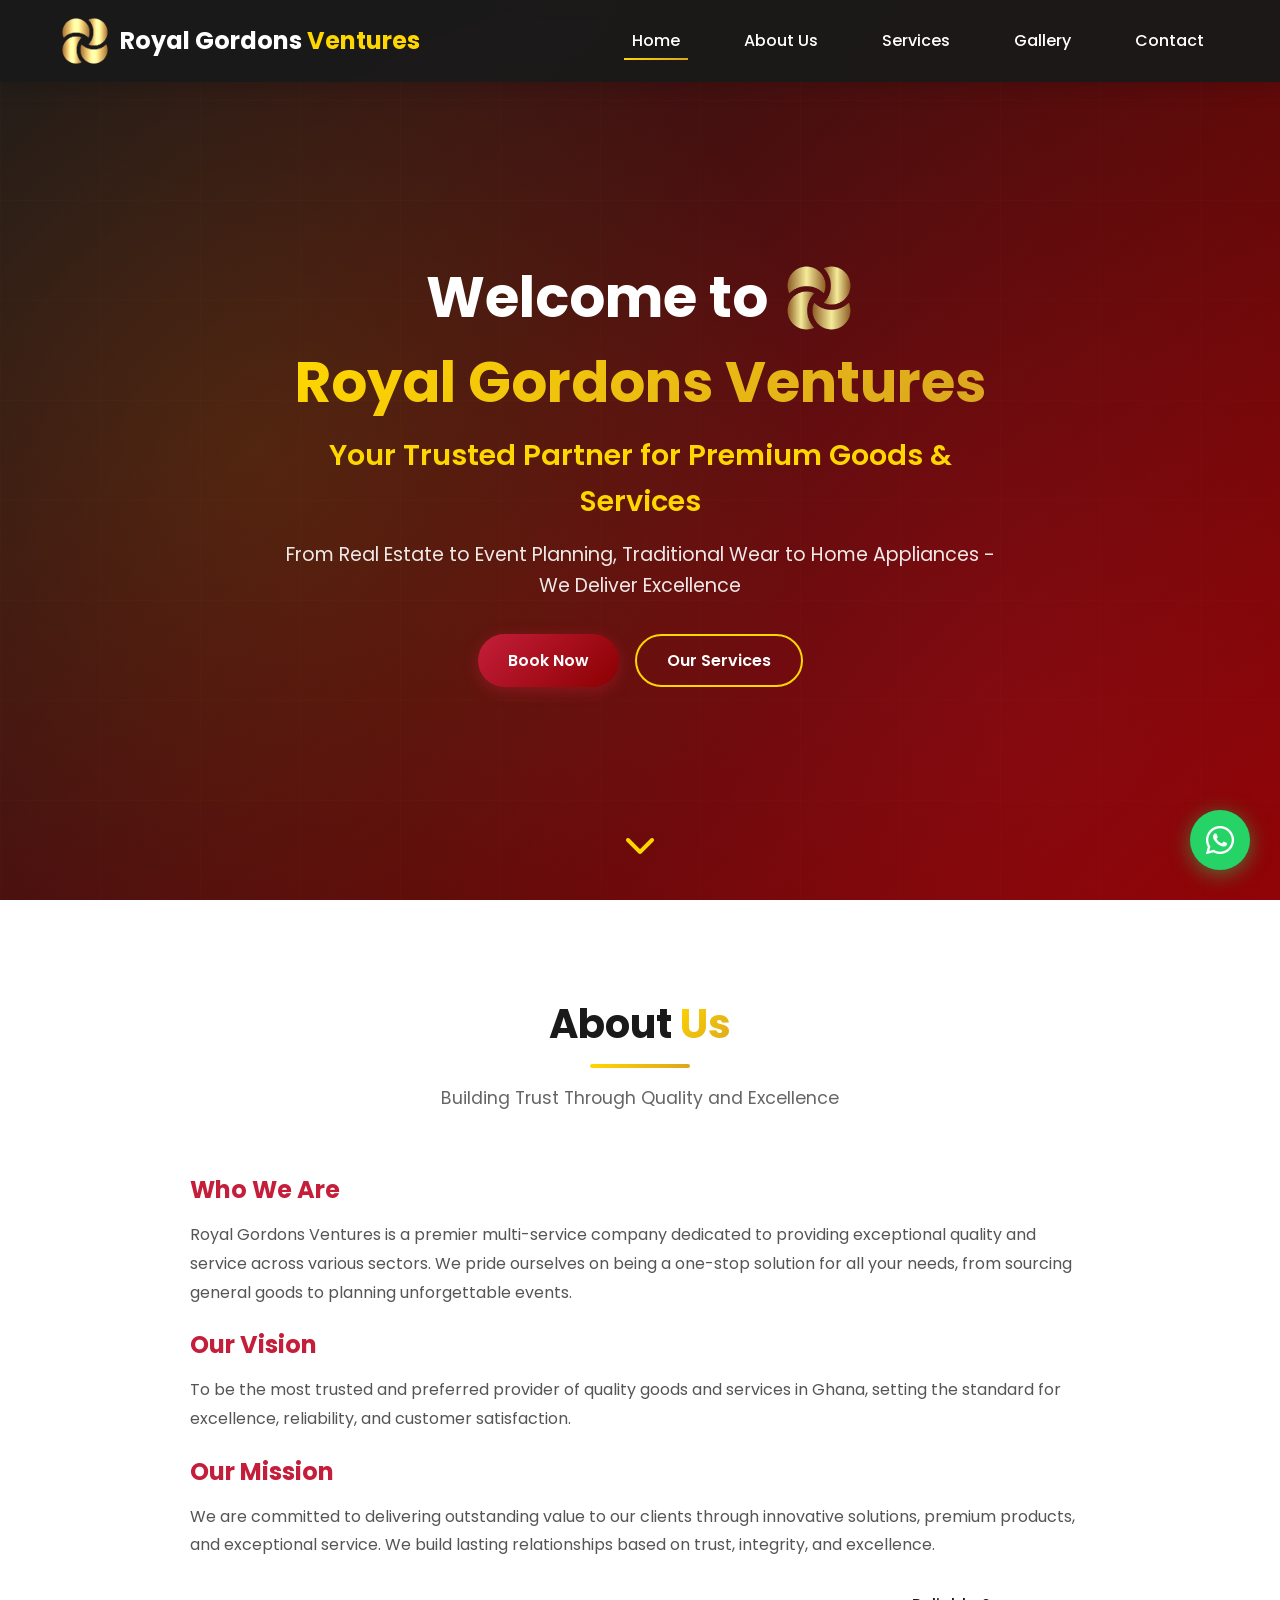
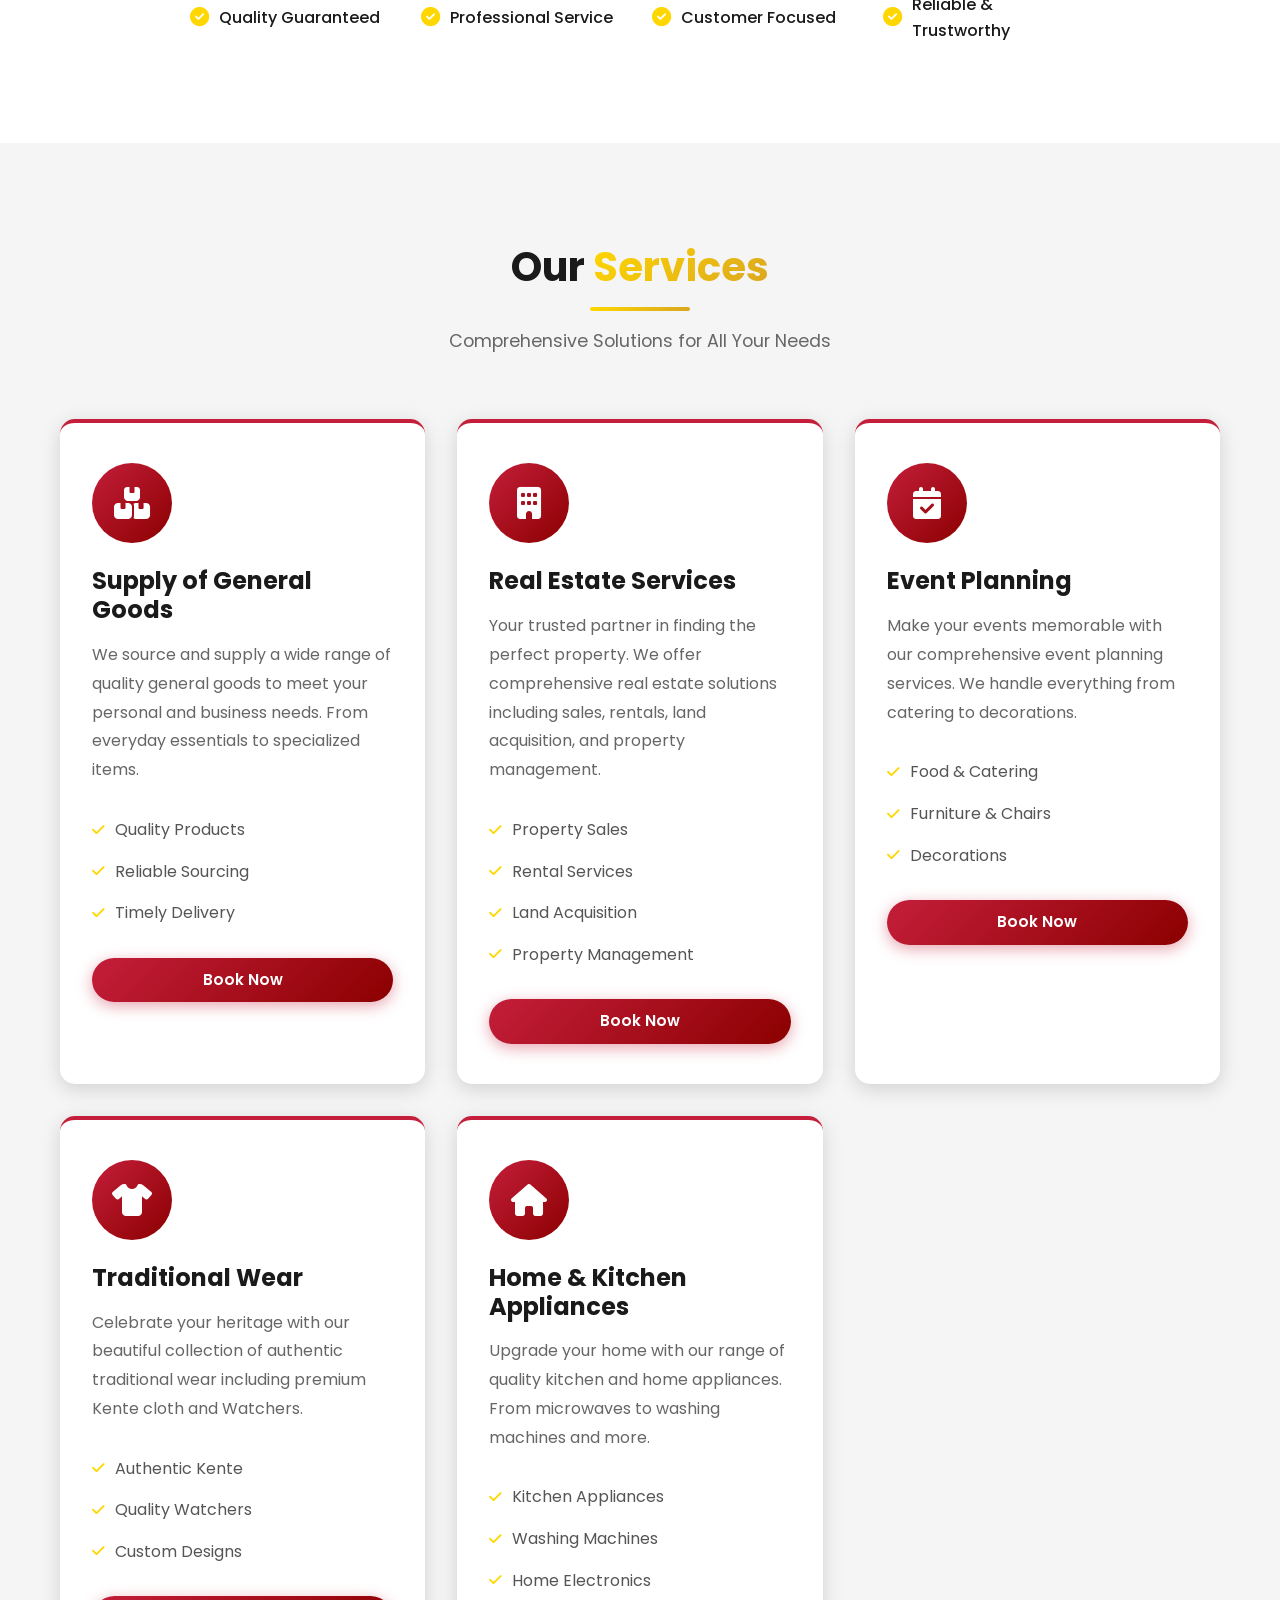
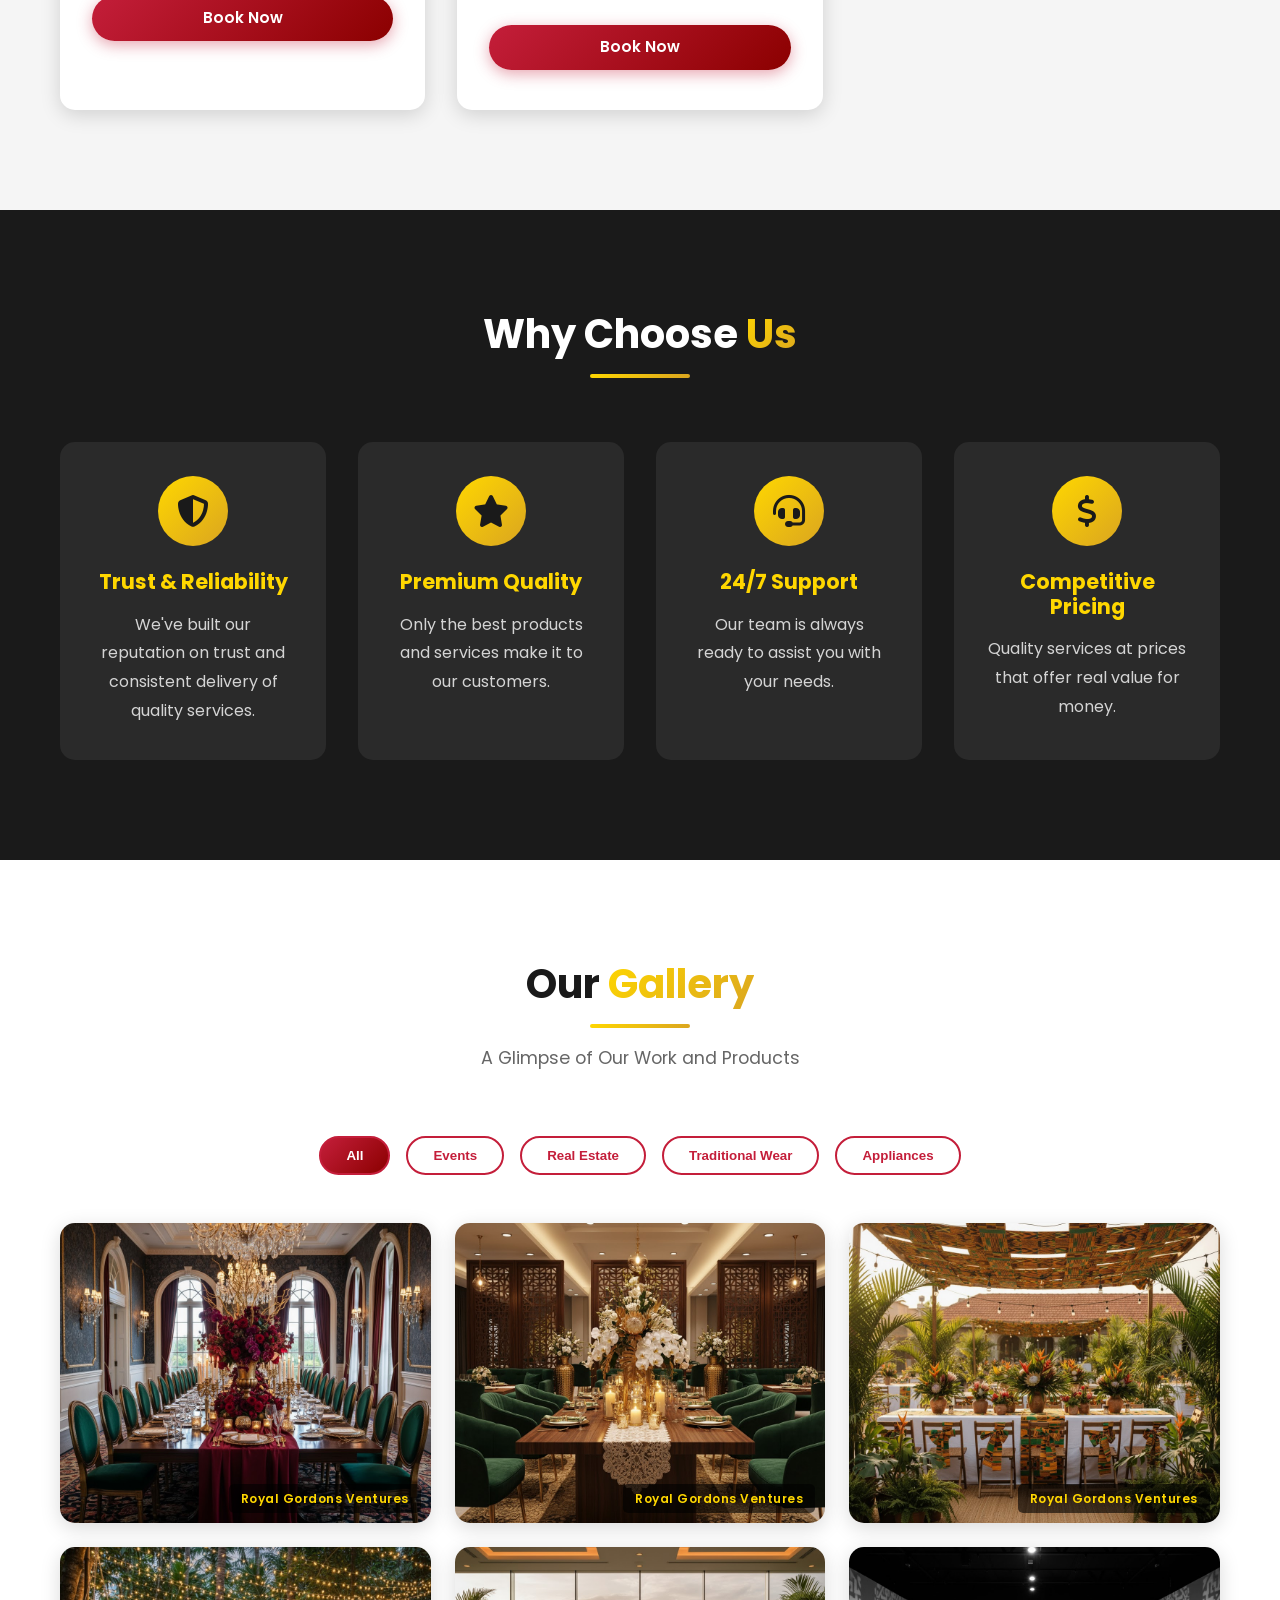
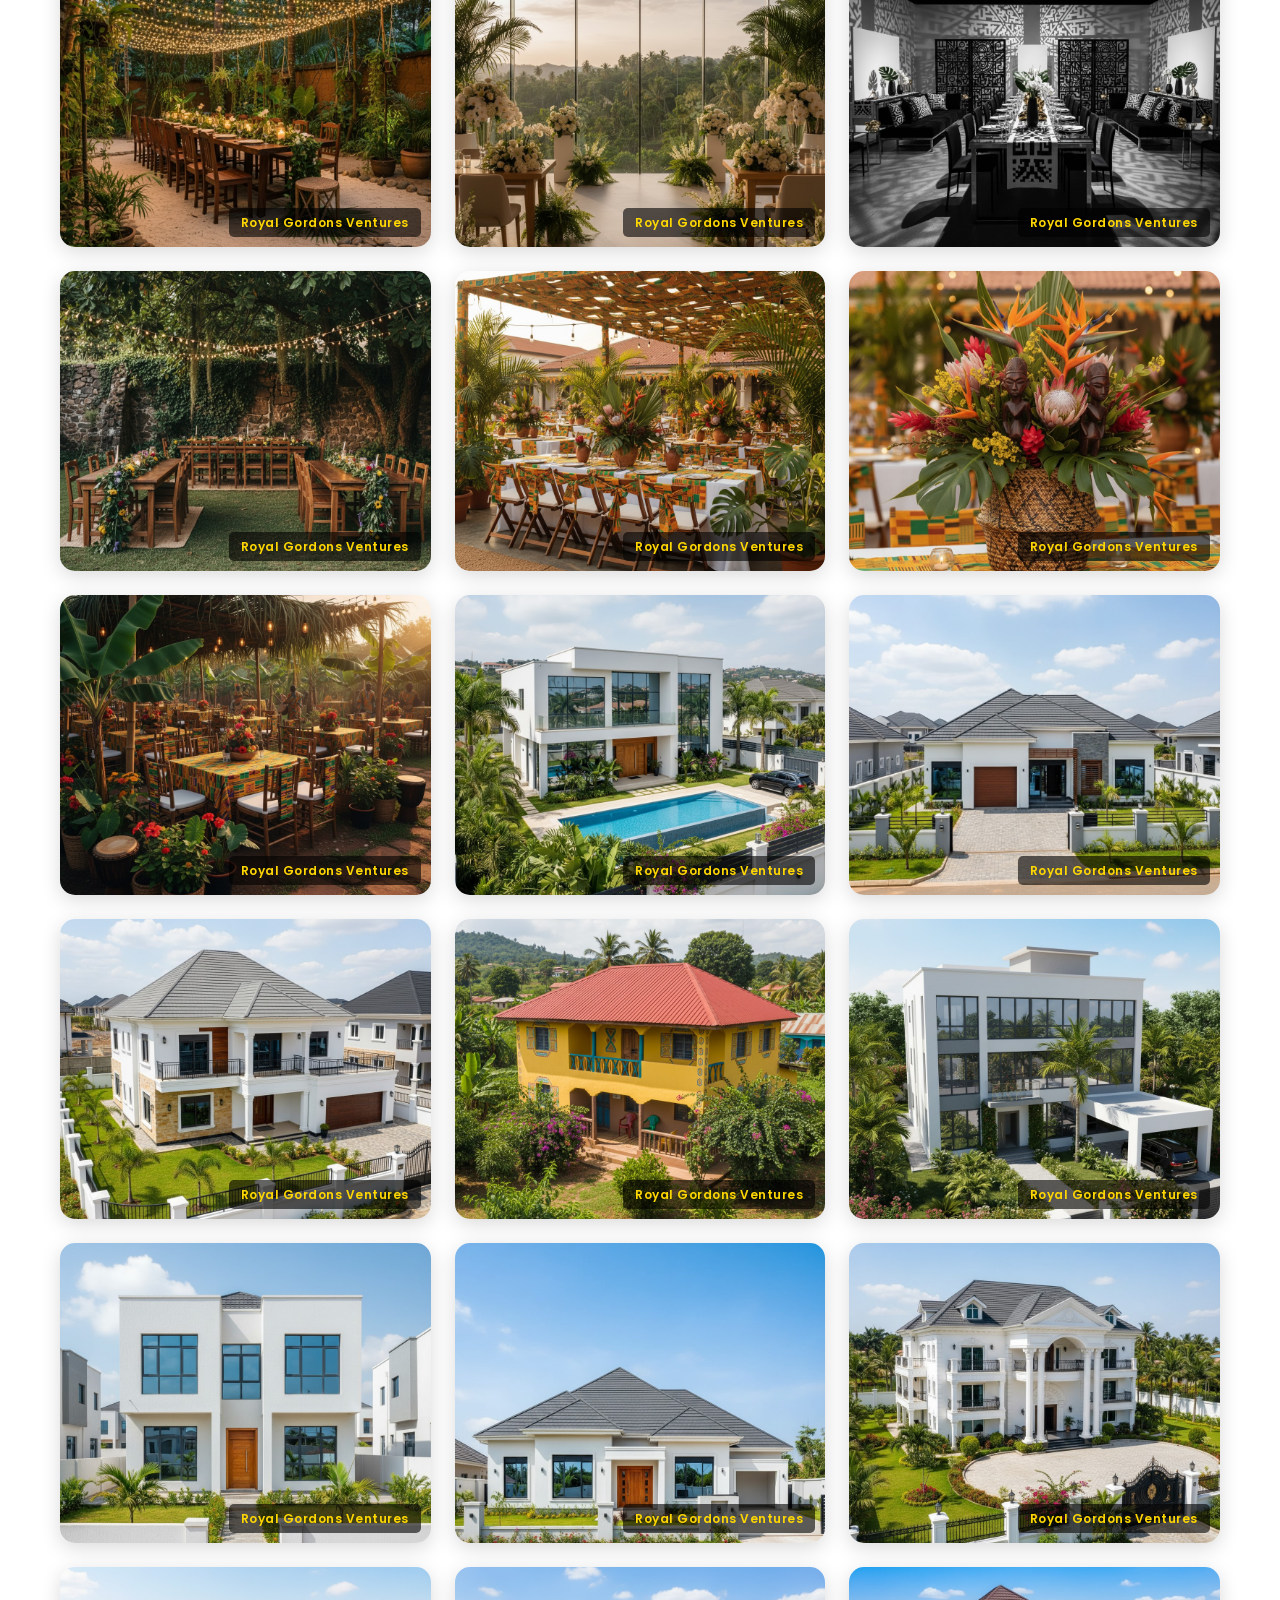
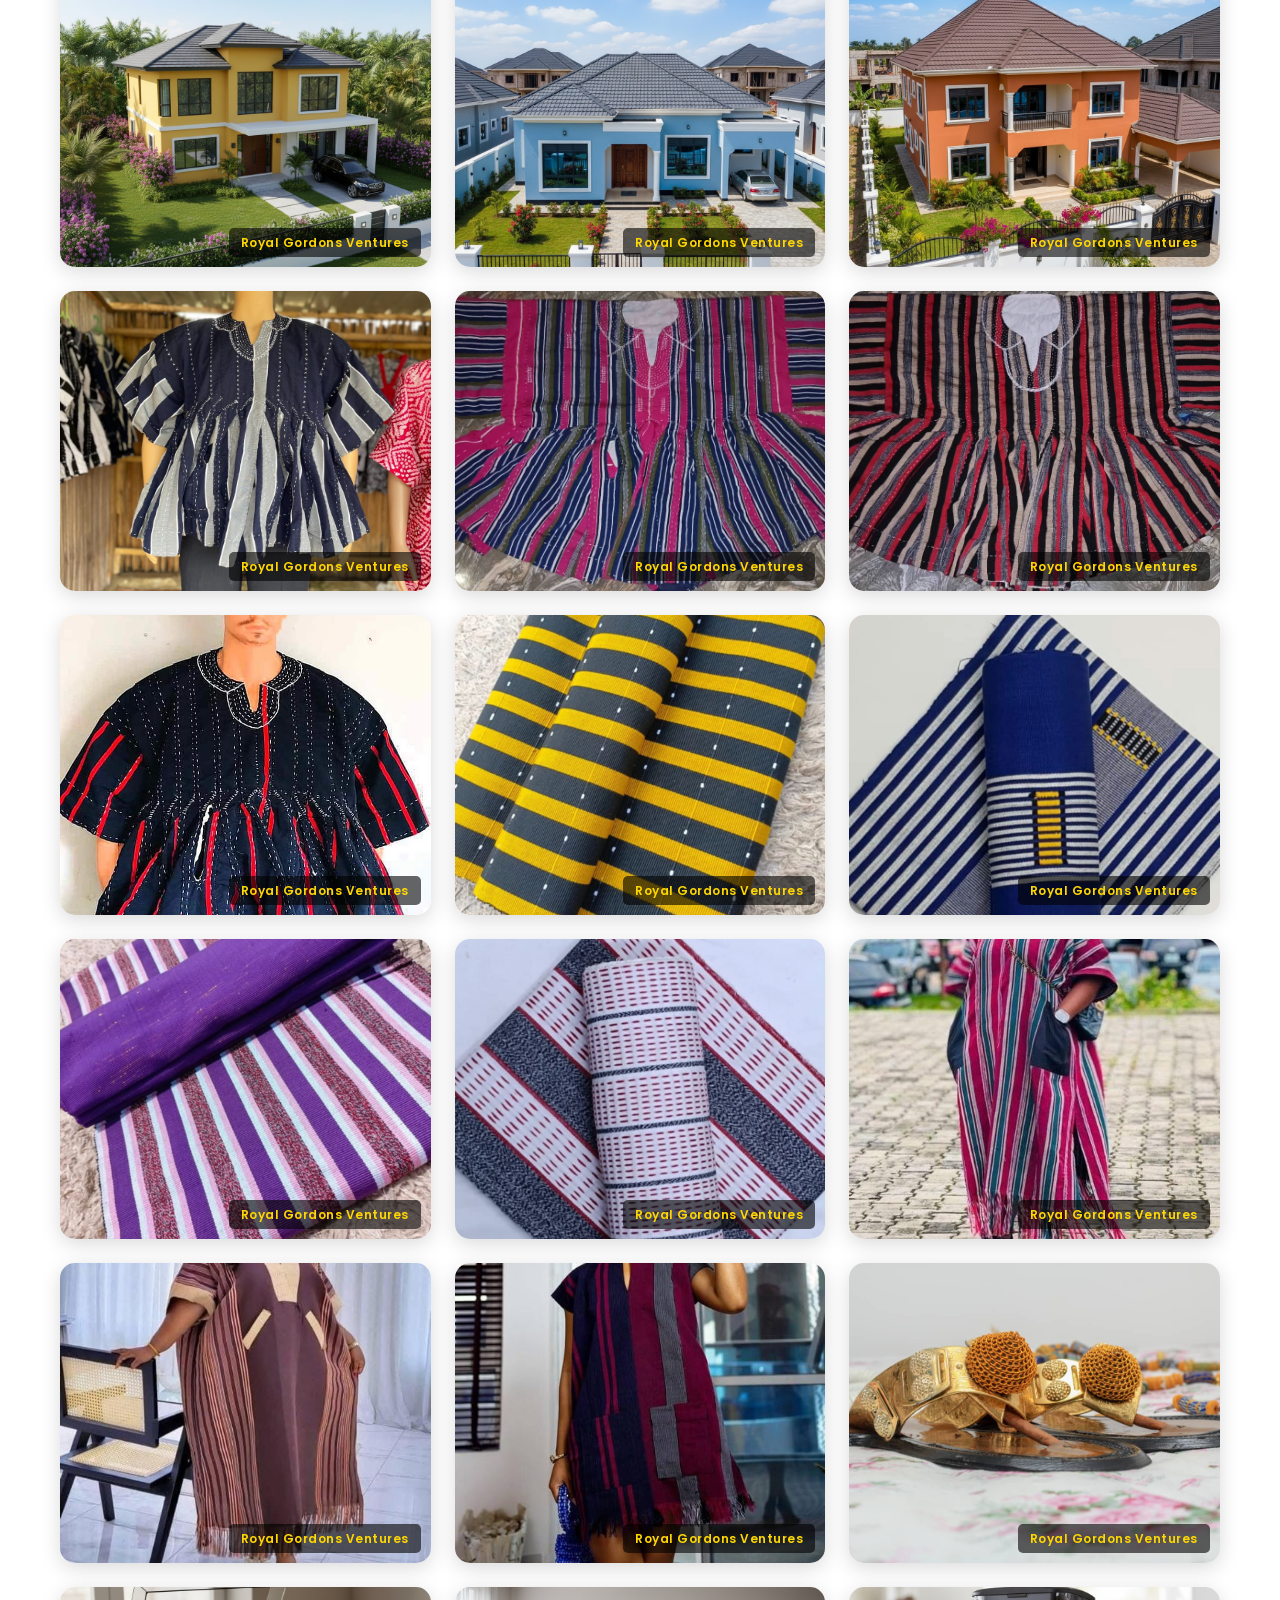
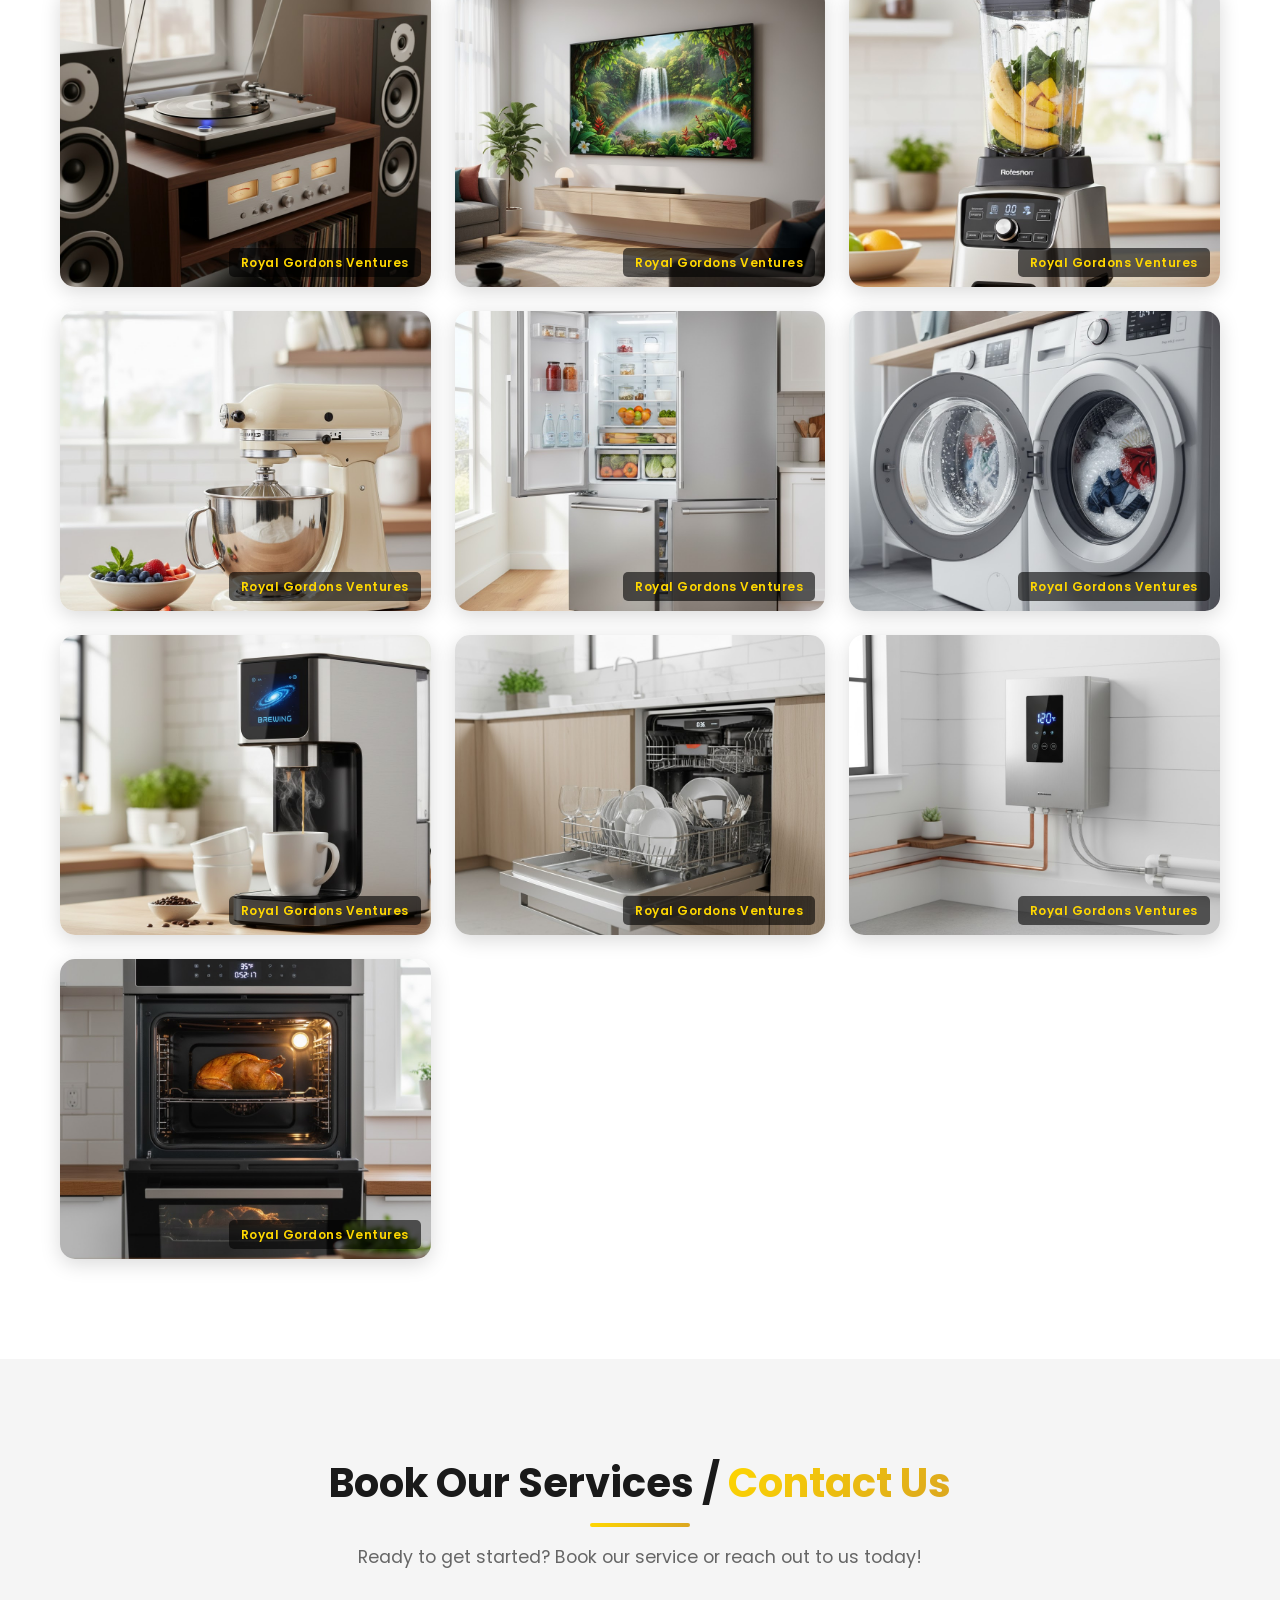
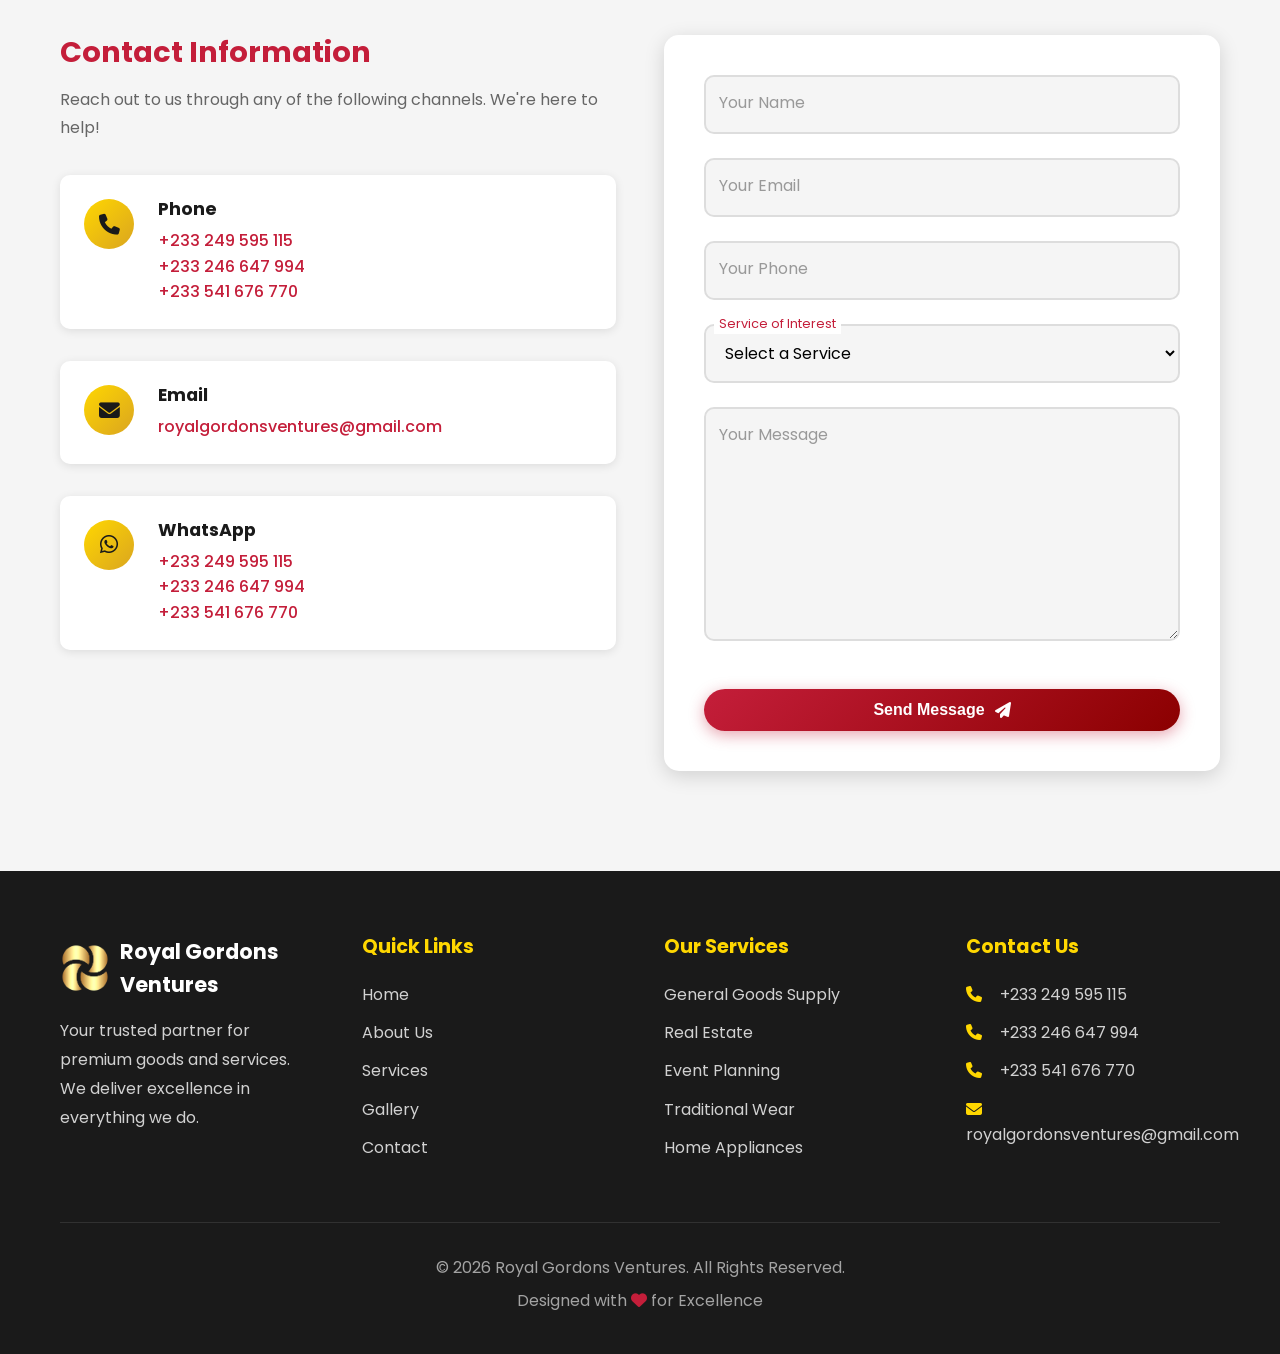
==== index.html @ 7b7b33f1 "NEW" ====
<!DOCTYPE html>
<html lang="en">
<head>
    <meta charset="UTF-8">
    <meta name="viewport" content="width=device-width, initial-scale=1.0">
    <meta name="description" content="Royal Gordons Ventures - Your trusted partner for supply of general goods, real estate services, event planning, traditional wear (Kente), and home appliances in Ghana.">
    <meta name="keywords" content="supply Ghana, real estate Ghana, event planning, Kente, traditional wear, home appliances, general goods, Ghana services">
    <meta name="author" content="Royal Gordons Ventures">
    <title>Royal Gordons Ventures - Quality Services & Products in Ghana</title>
    
    <!-- Google Fonts -->
    <link rel="preconnect" href="https://fonts.googleapis.com">
    <link rel="preconnect" href="https://fonts.gstatic.com" crossorigin>
    <link href="https://fonts.googleapis.com/css2?family=Poppins:wght@300;400;500;600;700;800&display=swap" rel="stylesheet">
    
    <!-- Font Awesome -->
    <link rel="stylesheet" href="https://cdnjs.cloudflare.com/ajax/libs/font-awesome/6.4.0/css/all.min.css">
    
    <!-- AOS Animation Library -->
    <link rel="stylesheet" href="https://unpkg.com/aos@2.3.1/dist/aos.css">
    
    <link rel="stylesheet" href="styles.css">
</head>
<body>
    <!-- Navigation -->
    <nav class="navbar" id="navbar">
        <div class="container">
            <div class="nav-wrapper">
                <div class="logo">
                    <img src="images/fan.png" alt="Royal Gordons Ventures Logo" class="logo-img">
                    <span>Royal Gordons <span class="ventures">Ventures</span></span>
                </div>
                <ul class="nav-menu" id="navMenu">
                    <li><a href="#home" class="nav-link">Home</a></li>
                    <li><a href="#about" class="nav-link">About Us</a></li>
                    <li><a href="#services" class="nav-link">Services</a></li>
                    <li><a href="#gallery" class="nav-link">Gallery</a></li>
                    <li><a href="#contact" class="nav-link">Contact</a></li>
                </ul>
                <div class="hamburger" id="hamburger">
                    <span></span>
                    <span></span>
                    <span></span>
                </div>
            </div>
        </div>
    </nav>

    <!-- Hero Section -->
    <section id="home" class="hero">
        <div class="hero-overlay"></div>
        <div class="container">
            <div class="hero-content" data-aos="fade-up">
                <h1 class="hero-title">Welcome to <img src="images/fan.png" alt="Fan Icon" class="hero-icon"> <span class="highlight">Royal Gordons Ventures</span></h1>
                <p class="hero-subtitle">Your Trusted Partner for Premium Goods & Services</p>
                <p class="hero-description">From Real Estate to Event Planning, Traditional Wear to Home Appliances - We Deliver Excellence</p>
                <div class="hero-buttons">
                    <a href="#contact" class="btn btn-primary">Book Now</a>
                    <a href="#services" class="btn btn-secondary">Our Services</a>
                </div>
            </div>
        </div>
        <div class="scroll-indicator">
            <i class="fas fa-chevron-down"></i>
        </div>
    </section>

    <!-- About Section -->
    <section id="about" class="about">
        <div class="container">
            <div class="section-header" data-aos="fade-up">
                <h2 class="section-title">About <span class="highlight">Us</span></h2>
                <div class="title-underline"></div>
                <p class="section-subtitle">Building Trust Through Quality and Excellence</p>
            </div>
            <div class="about-content">
                <div class="about-text" data-aos="fade-right">
                    <h3>Who We Are</h3>
                    <p>Royal Gordons Ventures is a premier multi-service company dedicated to providing exceptional quality and service across various sectors. We pride ourselves on being a one-stop solution for all your needs, from sourcing general goods to planning unforgettable events.</p>
                    
                    <h3>Our Vision</h3>
                    <p>To be the most trusted and preferred provider of quality goods and services in Ghana, setting the standard for excellence, reliability, and customer satisfaction.</p>
                    
                    <h3>Our Mission</h3>
                    <p>We are committed to delivering outstanding value to our clients through innovative solutions, premium products, and exceptional service. We build lasting relationships based on trust, integrity, and excellence.</p>
                    
                    <div class="about-features">
                        <div class="feature-item">
                            <i class="fas fa-check-circle"></i>
                            <span>Quality Guaranteed</span>
                        </div>
                        <div class="feature-item">
                            <i class="fas fa-check-circle"></i>
                            <span>Professional Service</span>
                        </div>
                        <div class="feature-item">
                            <i class="fas fa-check-circle"></i>
                            <span>Customer Focused</span>
                        </div>
                        <div class="feature-item">
                            <i class="fas fa-check-circle"></i>
                            <span>Reliable & Trustworthy</span>
                        </div>
                    </div>
                </div>
            </div>
        </div>
    </section>

    <!-- Services Section -->
    <section id="services" class="services">
        <div class="container">
            <div class="section-header" data-aos="fade-up">
                <h2 class="section-title">Our <span class="highlight">Services</span></h2>
                <div class="title-underline"></div>
                <p class="section-subtitle">Comprehensive Solutions for All Your Needs</p>
            </div>
            <div class="services-grid">
                <div class="service-card" data-aos="fade-up" data-aos-delay="100">
                    <div class="service-icon">
                        <i class="fas fa-boxes"></i>
                    </div>
                    <h3>Supply of General Goods</h3>
                    <p>We source and supply a wide range of quality general goods to meet your personal and business needs. From everyday essentials to specialized items.</p>
                    <ul class="service-features">
                        <li><i class="fas fa-check"></i> Quality Products</li>
                        <li><i class="fas fa-check"></i> Reliable Sourcing</li>
                        <li><i class="fas fa-check"></i> Timely Delivery</li>
                    </ul>
                    <a href="#contact" class="btn btn-primary service-btn">Book Now</a>
                </div>

                <div class="service-card" data-aos="fade-up" data-aos-delay="200">
                    <div class="service-icon">
                        <i class="fas fa-building"></i>
                    </div>
                    <h3>Real Estate Services</h3>
                    <p>Your trusted partner in finding the perfect property. We offer comprehensive real estate solutions including sales, rentals, land acquisition, and property management.</p>
                    <ul class="service-features">
                        <li><i class="fas fa-check"></i> Property Sales</li>
                        <li><i class="fas fa-check"></i> Rental Services</li>
                        <li><i class="fas fa-check"></i> Land Acquisition</li>
                        <li><i class="fas fa-check"></i> Property Management</li>
                    </ul>
                    <a href="#contact" class="btn btn-primary service-btn">Book Now</a>
                </div>

                <div class="service-card" data-aos="fade-up" data-aos-delay="300">
                    <div class="service-icon">
                        <i class="fas fa-calendar-check"></i>
                    </div>
                    <h3>Event Planning</h3>
                    <p>Make your events memorable with our comprehensive event planning services. We handle everything from catering to decorations.</p>
                    <ul class="service-features">
                        <li><i class="fas fa-check"></i> Food & Catering</li>
                        <li><i class="fas fa-check"></i> Furniture & Chairs</li>
                        <li><i class="fas fa-check"></i> Decorations</li>
                    </ul>
                    <a href="#contact" class="btn btn-primary service-btn">Book Now</a>
                </div>

                <div class="service-card" data-aos="fade-up" data-aos-delay="400">
                    <div class="service-icon">
                        <i class="fas fa-tshirt"></i>
                    </div>
                    <h3>Traditional Wear</h3>
                    <p>Celebrate your heritage with our beautiful collection of authentic traditional wear including premium Kente cloth and Watchers.</p>
                    <ul class="service-features">
                        <li><i class="fas fa-check"></i> Authentic Kente</li>
                        <li><i class="fas fa-check"></i> Quality Watchers</li>
                        <li><i class="fas fa-check"></i> Custom Designs</li>
                    </ul>
                    <a href="#contact" class="btn btn-primary service-btn">Book Now</a>
                </div>

                <div class="service-card" data-aos="fade-up" data-aos-delay="500">
                    <div class="service-icon">
                        <i class="fas fa-home"></i>
                    </div>
                    <h3>Home & Kitchen Appliances</h3>
                    <p>Upgrade your home with our range of quality kitchen and home appliances. From microwaves to washing machines and more.</p>
                    <ul class="service-features">
                        <li><i class="fas fa-check"></i> Kitchen Appliances</li>
                        <li><i class="fas fa-check"></i> Washing Machines</li>
                        <li><i class="fas fa-check"></i> Home Electronics</li>
                    </ul>
                    <a href="#contact" class="btn btn-primary service-btn">Book Now</a>
                </div>
            </div>
        </div>
    </section>

    <!-- Why Choose Us Section -->
    <section class="why-choose-us">
        <div class="container">
            <div class="section-header" data-aos="fade-up">
                <h2 class="section-title">Why Choose <span class="highlight">Us</span></h2>
                <div class="title-underline"></div>
            </div>
            <div class="why-grid">
                <div class="why-card" data-aos="zoom-in" data-aos-delay="100">
                    <div class="why-icon">
                        <i class="fas fa-shield-alt"></i>
                    </div>
                    <h3>Trust & Reliability</h3>
                    <p>We've built our reputation on trust and consistent delivery of quality services.</p>
                </div>
                <div class="why-card" data-aos="zoom-in" data-aos-delay="200">
                    <div class="why-icon">
                        <i class="fas fa-star"></i>
                    </div>
                    <h3>Premium Quality</h3>
                    <p>Only the best products and services make it to our customers.</p>
                </div>
                <div class="why-card" data-aos="zoom-in" data-aos-delay="300">
                    <div class="why-icon">
                        <i class="fas fa-headset"></i>
                    </div>
                    <h3>24/7 Support</h3>
                    <p>Our team is always ready to assist you with your needs.</p>
                </div>
                <div class="why-card" data-aos="zoom-in" data-aos-delay="400">
                    <div class="why-icon">
                        <i class="fas fa-dollar-sign"></i>
                    </div>
                    <h3>Competitive Pricing</h3>
                    <p>Quality services at prices that offer real value for money.</p>
                </div>
            </div>
        </div>
    </section>

    <!-- Gallery Section -->
    <section id="gallery" class="gallery">
        <div class="container">
            <div class="section-header" data-aos="fade-up">
                <h2 class="section-title">Our <span class="highlight">Gallery</span></h2>
                <div class="title-underline"></div>
                <p class="section-subtitle">A Glimpse of Our Work and Products</p>
            </div>
            <div class="gallery-filter" data-aos="fade-up">
                <button class="filter-btn active" data-filter="all">All</button>
                <button class="filter-btn" data-filter="events">Events</button>
                <button class="filter-btn" data-filter="realestate">Real Estate</button>
                <button class="filter-btn" data-filter="traditional">Traditional Wear</button>
                <button class="filter-btn" data-filter="appliances">Appliances</button>
            </div>
            <div class="gallery-grid">
                <div class="gallery-item events" data-aos="zoom-in">
                    <img src="images/event_1.jpg" alt="Event Planning">
                    <div class="gallery-overlay">
                        <h4>Event Planning</h4>
                        <p>Professional setup</p>
                    </div>
                </div>
                <div class="gallery-item events" data-aos="zoom-in">
                    <img src="images/event_2.jpg" alt="Event Setup">
                    <div class="gallery-overlay">
                        <h4>Event Setup</h4>
                        <p>Complete arrangements</p>
                    </div>
                </div>
                <div class="gallery-item events" data-aos="zoom-in">
                    <img src="images/event_3.jpg" alt="Event Decorations">
                    <div class="gallery-overlay">
                        <h4>Event Decorations</h4>
                        <p>Beautiful styling</p>
                    </div>
                </div>
                <div class="gallery-item events" data-aos="zoom-in">
                    <img src="images/event_4.jpg" alt="Event Services">
                    <div class="gallery-overlay">
                        <h4>Event Services</h4>
                        <p>Quality service</p>
                    </div>
                </div>
                <div class="gallery-item events" data-aos="zoom-in">
                    <img src="images/event_5.jpg" alt="Event Planning">
                    <div class="gallery-overlay">
                        <h4>Event Planning</h4>
                        <p>Memorable moments</p>
                    </div>
                </div>
                <div class="gallery-item events" data-aos="zoom-in">
                    <img src="images/event_6.jpg" alt="Event Catering">
                    <div class="gallery-overlay">
                        <h4>Event Catering</h4>
                        <p>Food & service</p>
                    </div>
                </div>
                <div class="gallery-item events" data-aos="zoom-in">
                    <img src="images/event_7.jpg" alt="Event Setup">
                    <div class="gallery-overlay">
                        <h4>Event Setup</h4>
                        <p>Perfect arrangements</p>
                    </div>
                </div>
                <div class="gallery-item events" data-aos="zoom-in">
                    <img src="images/event_8.jpg" alt="Event Styling">
                    <div class="gallery-overlay">
                        <h4>Event Styling</h4>
                        <p>Beautiful decor</p>
                    </div>
                </div>
                <div class="gallery-item events" data-aos="zoom-in">
                    <img src="images/event_9.jpg" alt="Event Management">
                    <div class="gallery-overlay">
                        <h4>Event Management</h4>
                        <p>Full service</p>
                    </div>
                </div>
                <div class="gallery-item events" data-aos="zoom-in">
                    <img src="images/event_10.jpg" alt="Event Excellence">
                    <div class="gallery-overlay">
                        <h4>Event Excellence</h4>
                        <p>Premium quality</p>
                    </div>
                </div>
                <div class="gallery-item realestate" data-aos="zoom-in">
                    <img src="images/estate_1.jpg" alt="Real Estate Property">
                    <div class="gallery-overlay"></div>
                </div>
                <div class="gallery-item realestate" data-aos="zoom-in">
                    <img src="images/estate_2.jpg" alt="Real Estate Property">
                    <div class="gallery-overlay"></div>
                </div>
                <div class="gallery-item realestate" data-aos="zoom-in">
                    <img src="images/estate_3.jpg" alt="Real Estate Property">
                    <div class="gallery-overlay"></div>
                </div>
                <div class="gallery-item realestate" data-aos="zoom-in">
                    <img src="images/estate_4.jpg" alt="Real Estate Property">
                    <div class="gallery-overlay"></div>
                </div>
                <div class="gallery-item realestate" data-aos="zoom-in">
                    <img src="images/estate_5.jpg" alt="Real Estate Property">
                    <div class="gallery-overlay"></div>
                </div>
                <div class="gallery-item realestate" data-aos="zoom-in">
                    <img src="images/estate_6.jpg" alt="Real Estate Property">
                    <div class="gallery-overlay"></div>
                </div>
                <div class="gallery-item realestate" data-aos="zoom-in">
                    <img src="images/estate_7.jpg" alt="Real Estate Property">
                    <div class="gallery-overlay"></div>
                </div>
                <div class="gallery-item realestate" data-aos="zoom-in">
                    <img src="images/estate_8.jpg" alt="Real Estate Property">
                    <div class="gallery-overlay"></div>
                </div>
                <div class="gallery-item realestate" data-aos="zoom-in">
                    <img src="images/estate_9.jpg" alt="Real Estate Property">
                    <div class="gallery-overlay"></div>
                </div>
                <div class="gallery-item realestate" data-aos="zoom-in">
                    <img src="images/estate_10.jpg" alt="Real Estate Property">
                    <div class="gallery-overlay"></div>
                </div>
                <div class="gallery-item realestate" data-aos="zoom-in">
                    <img src="images/estate_11.jpg" alt="Real Estate Property">
                    <div class="gallery-overlay"></div>
                </div>
                <div class="gallery-item traditional" data-aos="zoom-in">
                    <img src="images/traditional_wear1.jpg" alt="Traditional Wear">
                    <div class="gallery-overlay">
                        <h4>Traditional Wear</h4>
                        <p>Authentic designs</p>
                    </div>
                </div>
                <div class="gallery-item traditional" data-aos="zoom-in">
                    <img src="images/traditional_wear2.jpg" alt="Kente Collection">
                    <div class="gallery-overlay">
                        <h4>Kente Collection</h4>
                        <p>Premium quality</p>
                    </div>
                </div>
                <div class="gallery-item traditional" data-aos="zoom-in">
                    <img src="images/traditional_wear3.jpg" alt="Traditional Styles">
                    <div class="gallery-overlay">
                        <h4>Traditional Styles</h4>
                        <p>Cultural elegance</p>
                    </div>
                </div>
                <div class="gallery-item traditional" data-aos="zoom-in">
                    <img src="images/traditional_wear4.jpg" alt="Kente Styles">
                    <div class="gallery-overlay">
                        <h4>Kente Styles</h4>
                        <p>Exclusive designs</p>
                    </div>
                </div>
                <div class="gallery-item traditional" data-aos="zoom-in">
                    <img src="images/traditional_wear5.jpg" alt="Traditional Attire">
                    <div class="gallery-overlay">
                        <h4>Traditional Attire</h4>
                        <p>Quality fabrics</p>
                    </div>
                </div>
                <div class="gallery-item traditional" data-aos="zoom-in">
                    <img src="images/traditional_wear6.jpg" alt="Watcher Collection">
                    <div class="gallery-overlay">
                        <h4>Watcher Collection</h4>
                        <p>Premium wear</p>
                    </div>
                </div>
                <div class="gallery-item traditional" data-aos="zoom-in">
                    <img src="images/traditional_wear7.jpg" alt="Traditional Wear">
                    <div class="gallery-overlay">
                        <h4>Traditional Wear</h4>
                        <p>Beautiful patterns</p>
                    </div>
                </div>
                <div class="gallery-item traditional" data-aos="zoom-in">
                    <img src="images/traditional_wear8.jpg" alt="Kente Cloth">
                    <div class="gallery-overlay">
                        <h4>Kente Cloth</h4>
                        <p>Authentic weave</p>
                    </div>
                </div>
                <div class="gallery-item traditional" data-aos="zoom-in">
                    <img src="images/traditional_wear9.jpg" alt="Traditional Fashion">
                    <div class="gallery-overlay">
                        <h4>Traditional Fashion</h4>
                        <p>Modern styles</p>
                    </div>
                </div>
                <div class="gallery-item traditional" data-aos="zoom-in">
                    <img src="images/traditional_wear10.jpg" alt="Kente Designs">
                    <div class="gallery-overlay">
                        <h4>Kente Designs</h4>
                        <p>Custom patterns</p>
                    </div>
                </div>
                <div class="gallery-item traditional" data-aos="zoom-in">
                    <img src="images/traditional_wear11.jpg" alt="Traditional Collection">
                    <div class="gallery-overlay">
                        <h4>Traditional Collection</h4>
                        <p>Premium selection</p>
                    </div>
                </div>
                <div class="gallery-item traditional" data-aos="zoom-in">
                    <img src="images/traditional_footwear.jpg" alt="Traditional Footwear">
                    <div class="gallery-overlay">
                        <h4>Traditional Footwear</h4>
                        <p>Authentic designs</p>
                    </div>
                </div>
                <div class="gallery-item appliances" data-aos="zoom-in">
                    <img src="images/appliance_1.jpg" alt="Home Appliances Collection">
                    <div class="gallery-overlay">
                        <h4>Home Appliances</h4>
                        <p>Full collection</p>
                    </div>
                </div>
                <div class="gallery-item appliances" data-aos="zoom-in">
                    <img src="images/appliance_2.jpg" alt="Major Appliances">
                    <div class="gallery-overlay">
                        <h4>Major Appliances</h4>
                        <p>Kitchen & laundry</p>
                    </div>
                </div>
                <div class="gallery-item appliances" data-aos="zoom-in">
                    <img src="images/appliance_3.jpg" alt="Small Kitchen Appliances">
                    <div class="gallery-overlay">
                        <h4>Small Kitchen Items</h4>
                        <p>Blenders & more</p>
                    </div>
                </div>
                <div class="gallery-item appliances" data-aos="zoom-in">
                    <img src="images/appliance_4.jpg" alt="Home Appliances">
                    <div class="gallery-overlay">
                        <h4>Home Appliances</h4>
                        <p>Everything you need</p>
                    </div>
                </div>
                <div class="gallery-item appliances" data-aos="zoom-in">
                    <img src="images/appliance_5.jpg" alt="LED Television">
                    <div class="gallery-overlay">
                        <h4>LED Televisions</h4>
                        <p>HD quality</p>
                    </div>
                </div>
                <div class="gallery-item appliances" data-aos="zoom-in">
                    <img src="images/appliance_6.jpg" alt="Full HD TV">
                    <div class="gallery-overlay">
                        <h4>Full HD TV</h4>
                        <p>Crystal clear</p>
                    </div>
                </div>
                <div class="gallery-item appliances" data-aos="zoom-in">
                    <img src="images/appliance_7.jpg" alt="Smart TV">
                    <div class="gallery-overlay">
                        <h4>32" Smart TV</h4>
                        <p>Hisense 2023</p>
                    </div>
                </div>
                <div class="gallery-item appliances" data-aos="zoom-in">
                    <img src="images/appliance_8.jpg" alt="Smart TV">
                    <div class="gallery-overlay">
                        <h4>Smart TV</h4>
                        <p>Streaming ready</p>
                    </div>
                </div>
                <div class="gallery-item appliances" data-aos="zoom-in">
                    <img src="images/appliance_9.jpg" alt="PA Sound System">
                    <div class="gallery-overlay">
                        <h4>PA Sound System</h4>
                        <p>Professional audio</p>
                    </div>
                </div>
                <div class="gallery-item appliances" data-aos="zoom-in">
                    <img src="images/appliance_10.jpg" alt="Sound System">
                    <div class="gallery-overlay">
                        <h4>Sound System</h4>
                        <p>Complete setup</p>
                    </div>
                </div>
            </div>
        </div>
    </section>

    <!-- Contact Section -->
    <section id="contact" class="contact">
        <div class="container">
            <div class="section-header" data-aos="fade-up">
                <h2 class="section-title">Book Our Services / <span class="highlight">Contact Us</span></h2>
                <div class="title-underline"></div>
                <p class="section-subtitle">Ready to get started? Book our service or reach out to us today!</p>
            </div>
            <div class="contact-content">
                <div class="contact-info" data-aos="fade-right">
                    <h3>Contact Information</h3>
                    <p>Reach out to us through any of the following channels. We're here to help!</p>
                    
                    <div class="contact-item">
                        <div class="contact-icon">
                            <i class="fas fa-phone"></i>
                        </div>
                        <div class="contact-details">
                            <h4>Phone</h4>
                            <p><a href="tel:+233249595115">+233 249 595 115</a></p>
                            <p><a href="tel:+233246647994">+233 246 647 994</a></p>
                            <p><a href="tel:+233541676770">+233 541 676 770</a></p>
                        </div>
                    </div>

                    <div class="contact-item">
                        <div class="contact-icon">
                            <i class="fas fa-envelope"></i>
                        </div>
                        <div class="contact-details">
                            <h4>Email</h4>
                            <p><a href="https://mail.google.com/mail/?view=cm&fs=1&to=royalgordonsventures@gmail.com&su=Inquiry%20from%20website&body=Hello%20Royal%20Gordons%20Ventures%2C%0A%0AI%27d%20like%20to%20inquire%20about..." target="_blank" rel="noopener noreferrer">royalgordonsventures@gmail.com</a></p>
                        </div>
                    </div>

                    <div class="contact-item">
                        <div class="contact-icon">
                            <i class="fab fa-whatsapp"></i>
                        </div>
                        <div class="contact-details">
                            <h4>WhatsApp</h4>
                            <p><a href="https://wa.me/233249595115" target="_blank">+233 249 595 115</a></p>
                            <p><a href="https://wa.me/233246647994" target="_blank">+233 246 647 994</a></p>
                            <p><a href="https://wa.me/233541676770" target="_blank">+233 541 676 770</a></p>
                        </div>
                    </div>

                </div>

                <div class="contact-form-wrapper" data-aos="fade-left">
                    <form id="contactForm" class="contact-form">
                        <div class="form-group">
                            <input type="text" id="name" name="name" required>
                            <label for="name">Your Name</label>
                        </div>
                        <div class="form-group">
                            <input type="email" id="email" name="email" required>
                            <label for="email">Your Email</label>
                        </div>
                        <div class="form-group">
                            <input type="tel" id="phone" name="phone" required>
                            <label for="phone">Your Phone</label>
                        </div>
                        <div class="form-group">
                            <select id="service" name="service" required>
                                <option value="">Select a Service</option>
                                <option value="general-goods">Supply of General Goods</option>
                                <option value="real-estate">Real Estate Services</option>
                                <option value="event-planning">Event Planning</option>
                                <option value="traditional-wear">Traditional Wear</option>
                                <option value="appliances">Home & Kitchen Appliances</option>
                            </select>
                            <label for="service" class="select-label">Service of Interest</label>
                        </div>
                        <div class="form-group">
                            <textarea id="message" name="message" rows="8" required></textarea>
                            <label for="message">Your Message</label>
                        </div>
                        <button type="submit" class="btn btn-primary btn-submit">
                            <span>Send Message</span>
                            <i class="fas fa-paper-plane"></i>
                        </button>
                    </form>
                    <div id="formMessage" class="form-message"></div>
                </div>
            </div>
        </div>
    </section>

    <!-- Footer -->
    <footer class="footer">
        <div class="container">
            <div class="footer-content">
                <div class="footer-section">
                    <div class="footer-logo">
                        <img src="images/fan.png" alt="Royal Gordons Ventures Logo" class="logo-img">
                        <span>Royal Gordons <span class="ventures">Ventures</span></span>
                    </div>
                    <p>Your trusted partner for premium goods and services. We deliver excellence in everything we do.</p>
                </div>
                <div class="footer-section">
                    <h4>Quick Links</h4>
                    <ul>
                        <li><a href="#home">Home</a></li>
                        <li><a href="#about">About Us</a></li>
                        <li><a href="#services">Services</a></li>
                        <li><a href="#gallery">Gallery</a></li>
                        <li><a href="#contact">Contact</a></li>
                    </ul>
                </div>
                <div class="footer-section">
                    <h4>Our Services</h4>
                    <ul>
                        <li><a href="#services">General Goods Supply</a></li>
                        <li><a href="#services">Real Estate</a></li>
                        <li><a href="#services">Event Planning</a></li>
                        <li><a href="#services">Traditional Wear</a></li>
                        <li><a href="#services">Home Appliances</a></li>
                    </ul>
                </div>
                <div class="footer-section">
                    <h4>Contact Us</h4>
                    <ul>
                        <li><i class="fas fa-phone"></i> <a href="tel:+233249595115">+233 249 595 115</a></li>
                        <li><i class="fas fa-phone"></i> <a href="tel:+233246647994">+233 246 647 994</a></li>
                        <li><i class="fas fa-phone"></i> <a href="tel:+233541676770">+233 541 676 770</a></li>
                        <li><i class="fas fa-envelope"></i> <a href="https://mail.google.com/mail/?view=cm&fs=1&to=royalgordonsventures@gmail.com&su=Inquiry%20from%20website&body=Hello%20Royal%20Gordons%20Ventures%2C%0A%0AI%27d%20like%20to%20inquire%20about..." target="_blank" rel="noopener noreferrer">royalgordonsventures@gmail.com</a></li>
                    </ul>
                </div>
            </div>
            <div class="footer-bottom">
                <p>&copy; 2025 Royal Gordons Ventures. All Rights Reserved.</p>
                <p>Designed with <i class="fas fa-heart"></i> for Excellence</p>
            </div>
        </div>
    </footer>

    <!-- WhatsApp Floating Button -->
    <a href="https://wa.me/233249595115" class="whatsapp-float" target="_blank" aria-label="Chat on WhatsApp">
        <i class="fab fa-whatsapp"></i>
    </a>

    <!-- Back to Top Button -->
    <button id="backToTop" class="back-to-top" aria-label="Back to top">
        <i class="fas fa-chevron-up"></i>
    </button>

    <!-- AOS Animation Library -->
    <script src="https://unpkg.com/aos@2.3.1/dist/aos.js"></script>
    <script src="script.js"></script>
</body>
</html>
---- styles.css ----
/* =====================
   CSS Variables & Reset
   ===================== */
:root {
    --primary-red: #c41e3a;
    --dark-red: #8b0000;
    --gold: #ffd700;
    --dark-gold: #daa520;
    --black: #1a1a1a;
    --dark-gray: #2a2a2a;
    --light-gray: #f5f5f5;
    --white: #ffffff;
    --gradient-primary: linear-gradient(135deg, var(--primary-red), var(--dark-red));
    --gradient-gold: linear-gradient(135deg, var(--gold), var(--dark-gold));
    --shadow-small: 0 2px 10px rgba(0, 0, 0, 0.1);
    --shadow-medium: 0 5px 20px rgba(0, 0, 0, 0.15);
    --shadow-large: 0 10px 40px rgba(0, 0, 0, 0.2);
    --transition: all 0.3s ease;
}

* {
    margin: 0;
    padding: 0;
    box-sizing: border-box;
}

html {
    scroll-behavior: smooth;
}

html {
    overflow-x: hidden;
}

body {
    font-family: 'Poppins', sans-serif;
    line-height: 1.6;
    color: var(--black);
    background-color: var(--white);
    overflow-x: hidden;
    width: 100%;
    max-width: 100vw;
}

.container {
    max-width: 1200px;
    margin: 0 auto;
    padding: 0 20px;
    width: 100%;
    box-sizing: border-box;
}

/* =====================
   Typography
   ===================== */
h1, h2, h3, h4, h5, h6 {
    font-weight: 700;
    line-height: 1.2;
}

a {
    text-decoration: none;
    color: inherit;
    transition: var(--transition);
}

img {
    max-width: 100%;
    height: auto;
    display: block;
    width: 100%;
    object-fit: cover;
}

.highlight {
    background: var(--gradient-gold);
    -webkit-background-clip: text;
    -webkit-text-fill-color: transparent;
    background-clip: text;
}

/* =====================
   Navigation
   ===================== */
.navbar {
    position: fixed;
    top: 0;
    left: 0;
    width: 100%;
    z-index: 1000;
    background: rgba(26, 26, 26, 0.95);
    backdrop-filter: blur(10px);
    box-shadow: var(--shadow-medium);
    transition: var(--transition);
}

.navbar.scrolled {
    background: rgba(26, 26, 26, 0.98);
    box-shadow: var(--shadow-large);
}

.nav-wrapper {
    display: flex;
    justify-content: space-between;
    align-items: center;
    padding: 1rem 0;
}

.logo {
    display: flex;
    align-items: center;
    gap: 10px;
    font-size: 1.5rem;
    font-weight: 700;
    color: var(--white);
}

.logo-img {
    height: 50px;
    width: auto;
    object-fit: contain;
    filter: brightness(1.2);
}

.logo i {
    color: var(--gold);
    font-size: 1.8rem;
}

.logo .ventures {
    color: var(--gold);
}

.nav-menu {
    display: flex;
    list-style: none;
    gap: 2rem;
}

.nav-link {
    color: var(--white);
    font-weight: 500;
    padding: 0.5rem 1rem;
    border-radius: 5px;
    position: relative;
}

.nav-link::after {
    content: '';
    position: absolute;
    bottom: 0;
    left: 50%;
    transform: translateX(-50%);
    width: 0;
    height: 2px;
    background: var(--gradient-gold);
    transition: var(--transition);
}

.nav-link:hover::after,
.nav-link.active::after {
    width: 80%;
}

.nav-link:hover {
    color: var(--gold);
}

.hamburger {
    display: none;
    flex-direction: column;
    cursor: pointer;
    gap: 5px;
}

.hamburger span {
    width: 25px;
    height: 3px;
    background: var(--gold);
    border-radius: 3px;
    transition: var(--transition);
}

.hamburger.active span:nth-child(1) {
    transform: rotate(45deg) translate(8px, 8px);
}

.hamburger.active span:nth-child(2) {
    opacity: 0;
}

.hamburger.active span:nth-child(3) {
    transform: rotate(-45deg) translate(7px, -6px);
}

/* =====================
   Buttons
   ===================== */
.btn {
    display: inline-flex;
    align-items: center;
    gap: 10px;
    padding: 12px 30px;
    border-radius: 50px;
    font-weight: 600;
    font-size: 1rem;
    cursor: pointer;
    border: none;
    transition: var(--transition);
    text-align: center;
}

.btn-primary {
    background: var(--gradient-primary);
    color: var(--white);
    box-shadow: 0 4px 15px rgba(196, 30, 58, 0.4);
}

.btn-primary:hover {
    transform: translateY(-3px);
    box-shadow: 0 6px 20px rgba(196, 30, 58, 0.6);
}

.btn-secondary {
    background: transparent;
    color: var(--white);
    border: 2px solid var(--gold);
}

.btn-secondary:hover {
    background: var(--gradient-gold);
    color: var(--black);
    transform: translateY(-3px);
}

/* =====================
   Hero Section
   ===================== */
.hero {
    min-height: 100vh;
    display: flex;
    align-items: center;
    justify-content: center;
    position: relative;
    background: linear-gradient(135deg, var(--black) 0%, var(--dark-red) 100%);
    overflow: hidden;
}

.hero::before {
    content: '';
    position: absolute;
    top: 0;
    left: 0;
    width: 100%;
    height: 100%;
    background: url('data:image/svg+xml,<svg width="100" height="100" xmlns="http://www.w3.org/2000/svg"><defs><pattern id="grid" width="100" height="100" patternUnits="userSpaceOnUse"><path d="M 100 0 L 0 0 0 100" fill="none" stroke="rgba(255,215,0,0.1)" stroke-width="1"/></pattern></defs><rect width="100%" height="100%" fill="url(%23grid)"/></svg>');
    opacity: 0.3;
}

.hero-overlay {
    position: absolute;
    top: 0;
    left: 0;
    width: 100%;
    height: 100%;
    background: radial-gradient(circle at 20% 50%, rgba(255, 215, 0, 0.1), transparent 50%),
                radial-gradient(circle at 80% 80%, rgba(196, 30, 58, 0.2), transparent 50%);
}

.hero-content {
    position: relative;
    z-index: 1;
    text-align: center;
    color: var(--white);
    max-width: 800px;
    margin: 0 auto;
    padding: 2rem;
}

.hero-title {
    margin-top: 50px;
    font-size: 3.5rem;
    margin-bottom: 1rem;
    animation: fadeInUp 1s ease;
    display: flex;
    align-items: center;
    justify-content: center;
    flex-wrap: wrap;
    gap: 1rem;
}

.hero-icon {
    width: 70px;
    height: 70px;
    object-fit: contain;
    display: inline-block;
    vertical-align: middle;
}

.hero-subtitle {
    font-size: 1.8rem;
    font-weight: 600;
    color: var(--gold);
    margin-bottom: 1rem;
    animation: fadeInUp 1s ease 0.2s backwards;
}

.hero-description {
    font-size: 1.2rem;
    margin-bottom: 2rem;
    opacity: 0.9;
    animation: fadeInUp 1s ease 0.4s backwards;
}

.hero-buttons {
    display: flex;
    gap: 1rem;
    justify-content: center;
    flex-wrap: wrap;
    animation: fadeInUp 1s ease 0.6s backwards;
}

.scroll-indicator {
    position: absolute;
    bottom: 30px;
    left: 50%;
    transform: translateX(-50%);
    color: var(--gold);
    font-size: 2rem;
    animation: bounce 2s infinite;
}

@keyframes fadeInUp {
    from {
        opacity: 0;
        transform: translateY(30px);
    }
    to {
        opacity: 1;
        transform: translateY(0);
    }
}

@keyframes bounce {
    0%, 20%, 50%, 80%, 100% {
        transform: translateX(-50%) translateY(0);
    }
    40% {
        transform: translateX(-50%) translateY(-10px);
    }
    60% {
        transform: translateX(-50%) translateY(-5px);
    }
}

/* =====================
   Section Header
   ===================== */
section {
    overflow-x: hidden;
}

.section-header {
    text-align: center;
    margin-bottom: 4rem;
}

.title-with-icon {
    display: flex;
    align-items: center;
    justify-content: center;
    gap: 1rem;
    flex-wrap: wrap;
}

.title-icon {
    width: 70px;
    height: 70px;
    object-fit: contain;
}

@keyframes spin {
    from {
        transform: rotate(0deg);
    }
    to {
        transform: rotate(360deg);
    }
}

.section-title {
    font-size: 2.5rem;
    margin-bottom: 1rem;
    color: var(--black);
}

.title-underline {
    width: 100px;
    height: 4px;
    background: var(--gradient-gold);
    margin: 0 auto 1rem;
    border-radius: 2px;
}

.section-subtitle {
    font-size: 1.1rem;
    color: #666;
    max-width: 600px;
    margin: 0 auto;
}

/* =====================
   About Section
   ===================== */
.about {
    padding: 100px 0;
    background: var(--white);
}

.about-content {
    max-width: 900px;
    margin: 0 auto;
}

.about-text h3 {
    color: var(--primary-red);
    margin-bottom: 1rem;
    font-size: 1.5rem;
}

.about-text p {
    margin-bottom: 1.5rem;
    color: #555;
    line-height: 1.8;
}

.about-features {
    display: grid;
    grid-template-columns: repeat(4, 1fr);
    gap: 1.5rem;
    margin-top: 2rem;
}

@media (max-width: 768px) {
    .about-features {
        grid-template-columns: 1fr;
    }
}

.feature-item {
    display: flex;
    align-items: center;
    gap: 10px;
    font-weight: 500;
}

.feature-item i {
    color: var(--gold);
    font-size: 1.2rem;
}

.image-wrapper {
    position: relative;
    border-radius: 20px;
    overflow: hidden;
    box-shadow: var(--shadow-large);
}

.image-wrapper img {
    width: 100%;
    height: 500px;
    object-fit: cover;
    transition: var(--transition);
}

.image-wrapper:hover img {
    transform: scale(1.05);
}

.image-overlay {
    position: absolute;
    bottom: 0;
    left: 0;
    right: 0;
    background: linear-gradient(to top, rgba(0,0,0,0.8), transparent);
    padding: 2rem;
    color: var(--white);
}

.stats {
    display: flex;
    justify-content: space-around;
}

.stat-item {
    text-align: center;
}

.stat-item h4 {
    font-size: 2.5rem;
    color: var(--gold);
    margin-bottom: 0.5rem;
}

.stat-item p {
    font-size: 0.9rem;
}

/* =====================
   Services Section
   ===================== */
.services {
    padding: 100px 0;
    background: var(--light-gray);
}

.services-grid {
    display: grid;
    grid-template-columns: repeat(auto-fit, minmax(300px, 1fr));
    gap: 2rem;
}

.service-card {
    background: var(--white);
    padding: 2.5rem 2rem;
    border-radius: 15px;
    box-shadow: var(--shadow-medium);
    transition: var(--transition);
    border-top: 4px solid var(--primary-red);
}

.service-card:hover {
    transform: translateY(-10px);
    box-shadow: var(--shadow-large);
    border-top-color: var(--gold);
}

.service-icon {
    width: 80px;
    height: 80px;
    background: var(--gradient-primary);
    border-radius: 50%;
    display: flex;
    align-items: center;
    justify-content: center;
    margin-bottom: 1.5rem;
    transition: var(--transition);
}

.service-card:hover .service-icon {
    background: var(--gradient-gold);
    transform: rotate(360deg);
}

.service-icon i {
    font-size: 2rem;
    color: var(--white);
}

.service-card h3 {
    font-size: 1.5rem;
    margin-bottom: 1rem;
    color: var(--black);
}

.service-card p {
    color: #666;
    margin-bottom: 1.5rem;
    line-height: 1.8;
}

.service-features {
    list-style: none;
}

.service-features li {
    padding: 0.5rem 0;
    color: #555;
    display: flex;
    align-items: center;
    gap: 10px;
}

.service-features i {
    color: var(--gold);
    font-size: 0.9rem;
}

.service-btn {
    margin-top: 1.5rem;
    width: 100%;
    justify-content: center;
    font-size: 0.95rem;
    padding: 10px 20px;
}

/* =====================
   Why Choose Us Section
   ===================== */
.why-choose-us {
    padding: 100px 0;
    background: var(--black);
    color: var(--white);
}

.why-choose-us .section-title {
    color: var(--white);
}

.why-choose-us .section-subtitle {
    color: rgba(255, 255, 255, 0.8);
}

.why-grid {
    display: grid;
    grid-template-columns: repeat(auto-fit, minmax(250px, 1fr));
    gap: 2rem;
}

.why-card {
    background: var(--dark-gray);
    padding: 2rem;
    border-radius: 15px;
    text-align: center;
    transition: var(--transition);
    border: 2px solid transparent;
}

.why-card:hover {
    border-color: var(--gold);
    transform: translateY(-5px);
}

.why-icon {
    width: 70px;
    height: 70px;
    background: var(--gradient-gold);
    border-radius: 50%;
    display: flex;
    align-items: center;
    justify-content: center;
    margin: 0 auto 1.5rem;
}

.why-icon i {
    font-size: 2rem;
    color: var(--black);
}

.why-card h3 {
    font-size: 1.3rem;
    margin-bottom: 1rem;
    color: var(--gold);
}

.why-card p {
    color: rgba(255, 255, 255, 0.8);
    line-height: 1.8;
}

/* =====================
   Gallery Section
   ===================== */
.gallery {
    padding: 100px 0;
    background: var(--white);
}

.gallery-filter {
    display: flex;
    justify-content: center;
    flex-wrap: wrap;
    gap: 1rem;
    margin-bottom: 3rem;
}

.filter-btn {
    padding: 10px 25px;
    border: 2px solid var(--primary-red);
    background: transparent;
    color: var(--primary-red);
    border-radius: 50px;
    cursor: pointer;
    font-weight: 600;
    transition: var(--transition);
}

.filter-btn:hover,
.filter-btn.active {
    background: var(--gradient-primary);
    color: var(--white);
}

.gallery-grid {
    display: grid;
    grid-template-columns: repeat(auto-fit, minmax(300px, 1fr));
    gap: 1.5rem;
}

.gallery-item {
    position: relative;
    border-radius: 15px;
    overflow: hidden;
    cursor: pointer;
    box-shadow: var(--shadow-medium);
    transition: var(--transition);
}

.gallery-item::after {
    content: 'Royal Gordons Ventures';
    position: absolute;
    bottom: 10px;
    right: 10px;
    background: rgba(0, 0, 0, 0.6);
    color: var(--gold);
    padding: 5px 12px;
    border-radius: 5px;
    font-size: 0.75rem;
    font-weight: 600;
    letter-spacing: 0.5px;
    z-index: 2;
    pointer-events: none;
}

.gallery-item.hide {
    display: none;
}

.gallery-item:hover {
    transform: translateY(-5px);
    box-shadow: var(--shadow-large);
}

.gallery-item img {
    width: 100%;
    height: 300px;
    object-fit: cover;
    transition: var(--transition);
}

.gallery-item:hover img {
    transform: scale(1.1);
}

.gallery-overlay {
    display: none;
}

/* =====================
   Contact Section
   ===================== */
.contact {
    padding: 100px 0;
    background: var(--light-gray);
}

.contact-content {
    display: grid;
    grid-template-columns: 1fr 1fr;
    gap: 3rem;
}

.contact-info h3 {
    font-size: 1.8rem;
    margin-bottom: 1rem;
    color: var(--primary-red);
}

.contact-info > p {
    color: #666;
    margin-bottom: 2rem;
    line-height: 1.8;
}

.contact-item {
    display: flex;
    gap: 1.5rem;
    margin-bottom: 2rem;
    padding: 1.5rem;
    background: var(--white);
    border-radius: 10px;
    box-shadow: var(--shadow-small);
    transition: var(--transition);
    position: relative;
}

.contact-item:hover {
    box-shadow: var(--shadow-medium);
    transform: translateX(5px);
}

.contact-icon {
    width: 50px;
    height: 50px;
    background: var(--gradient-gold);
    border-radius: 50%;
    display: flex;
    align-items: center;
    justify-content: center;
    flex-shrink: 0;
}

.contact-icon i {
    font-size: 1.3rem;
    color: var(--black);
}

.contact-details h4 {
    font-size: 1.1rem;
    margin-bottom: 0.5rem;
    color: var(--black);
}

.contact-details p {
    color: #666;
}

.contact-details a {
    color: var(--primary-red);
    font-weight: 500;
    cursor: pointer;
    text-decoration: none;
    display: inline-block;
    position: relative;
    z-index: 1;
    pointer-events: auto;
    transition: var(--transition);
}

.contact-details a:hover {
    color: var(--dark-red);
    text-decoration: underline;
}


.social-links {
    display: flex;
    gap: 1rem;
    margin-top: 2rem;
}

.social-link {
    width: 45px;
    height: 45px;
    background: var(--gradient-primary);
    border-radius: 50%;
    display: flex;
    align-items: center;
    justify-content: center;
    color: var(--white);
    font-size: 1.2rem;
    transition: var(--transition);
}

.social-link:hover {
    background: var(--gradient-gold);
    color: var(--black);
    transform: translateY(-5px);
}

/* Contact Form */
.contact-form-wrapper {
    background: var(--white);
    padding: 2.5rem;
    border-radius: 15px;
    box-shadow: var(--shadow-medium);
}

.contact-form {
    display: flex;
    flex-direction: column;
    gap: 1.5rem;
}

.form-group {
    position: relative;
}

.form-group input,
.form-group textarea,
.form-group select {
    width: 100%;
    padding: 15px;
    border: 2px solid #ddd;
    border-radius: 10px;
    font-family: 'Poppins', sans-serif;
    font-size: 1rem;
    transition: var(--transition);
    background: var(--light-gray);
}

.form-group select {
    appearance: auto;
    -webkit-appearance: auto;
    -moz-appearance: auto;
}

.form-group input:focus,
.form-group textarea:focus,
.form-group select:focus {
    outline: none;
    border-color: var(--primary-red);
    background: var(--white);
}

.form-group label {
    position: absolute;
    left: 15px;
    top: 15px;
    color: #999;
    pointer-events: none;
    transition: var(--transition);
}

.form-group input:focus + label,
.form-group textarea:focus + label,
.form-group input:not(:placeholder-shown) + label,
.form-group textarea:not(:placeholder-shown) + label {
    top: -10px;
    left: 10px;
    font-size: 0.8rem;
    background: var(--white);
    padding: 0 5px;
    color: var(--primary-red);
}

.form-group select:focus + label,
.form-group select:not([value=""]) + label {
    top: -10px;
    left: 10px;
    font-size: 0.8rem;
    background: var(--white);
    padding: 0 5px;
    color: var(--primary-red);
}

.form-group .select-label {
    top: -10px;
    left: 10px;
    font-size: 0.8rem;
    background: var(--white);
    padding: 0 5px;
    color: #999;
}

.btn-submit {
    width: 100%;
    justify-content: center;
    margin-top: 1rem;
}

.form-message {
    margin-top: 1rem;
    padding: 1rem;
    border-radius: 10px;
    text-align: center;
    font-weight: 500;
    display: none;
}

.form-message.success {
    background: #d4edda;
    color: #155724;
    display: block;
}

.form-message.error {
    background: #f8d7da;
    color: #721c24;
    display: block;
}

/* =====================
   Footer
   ===================== */
.footer {
    background: var(--black);
    color: var(--white);
    padding: 4rem 0 2rem;
}

.footer-content {
    display: grid;
    grid-template-columns: repeat(auto-fit, minmax(250px, 1fr));
    gap: 3rem;
    margin-bottom: 3rem;
}

.footer-section h4 {
    color: var(--gold);
    margin-bottom: 1.5rem;
    font-size: 1.2rem;
}

.footer-logo {
    display: flex;
    align-items: center;
    gap: 10px;
    font-size: 1.3rem;
    font-weight: 700;
    margin-bottom: 1rem;
}

.footer-logo .logo-img {
    height: 50px;
    width: auto;
    object-fit: contain;
    filter: brightness(1.2);
}

.footer-logo i {
    color: var(--gold);
    font-size: 1.5rem;
}

.footer-section p {
    color: rgba(255, 255, 255, 0.8);
    line-height: 1.8;
}

.footer-section ul {
    list-style: none;
}

.footer-section ul li {
    margin-bottom: 0.8rem;
}

.footer-section ul li a {
    color: rgba(255, 255, 255, 0.8);
    transition: var(--transition);
    text-decoration: none;
}

.footer-section ul li a:hover {
    color: var(--gold);
    padding-left: 5px;
    text-decoration: underline;
}

.footer-section ul li i {
    color: var(--gold);
    margin-right: 10px;
    width: 20px;
}

.footer-bottom {
    text-align: center;
    padding-top: 2rem;
    border-top: 1px solid rgba(255, 255, 255, 0.1);
    color: rgba(255, 255, 255, 0.6);
}

.footer-bottom p {
    margin-bottom: 0.5rem;
}

.footer-bottom i {
    color: var(--primary-red);
}

/* =====================
   Floating Elements
   ===================== */
.whatsapp-float {
    position: fixed;
    width: 60px;
    height: 60px;
    bottom: 30px;
    right: 30px;
    background: #25D366;
    color: var(--white);
    border-radius: 50%;
    display: flex;
    align-items: center;
    justify-content: center;
    font-size: 2rem;
    box-shadow: 0 4px 20px rgba(37, 211, 102, 0.5);
    z-index: 999;
    transition: var(--transition);
    animation: pulse 2s infinite;
}

.whatsapp-float:hover {
    transform: scale(1.1);
    box-shadow: 0 6px 30px rgba(37, 211, 102, 0.7);
}

@keyframes pulse {
    0% {
        box-shadow: 0 4px 20px rgba(37, 211, 102, 0.5);
    }
    50% {
        box-shadow: 0 4px 30px rgba(37, 211, 102, 0.8);
    }
    100% {
        box-shadow: 0 4px 20px rgba(37, 211, 102, 0.5);
    }
}

.back-to-top {
    position: fixed;
    bottom: 100px;
    right: 30px;
    width: 50px;
    height: 50px;
    background: var(--gradient-primary);
    color: var(--white);
    border: none;
    border-radius: 50%;
    display: flex;
    align-items: center;
    justify-content: center;
    font-size: 1.5rem;
    cursor: pointer;
    opacity: 0;
    visibility: hidden;
    transition: var(--transition);
    z-index: 999;
}

.back-to-top.show {
    opacity: 1;
    visibility: visible;
}

.back-to-top:hover {
    background: var(--gradient-gold);
    color: var(--black);
    transform: translateY(-5px);
}

/* =====================
   Responsive Design
   ===================== */
@media (max-width: 768px) {
    html, body {
        overflow-x: hidden;
        width: 100%;
        position: relative;
    }
    
    .container {
        padding: 0 15px;
        overflow-x: hidden;
    }
    
    section {
        overflow-x: hidden;
        width: 100%;
    }
    
    [data-aos] {
        overflow: hidden;
    }
    
    .form-group select {
        position: static !important;
        z-index: 1;
        margin-bottom: 30px;
        min-height: 50px;
    }
    
    .form-group {
        margin-bottom: 2rem;
        min-height: auto;
    }
    
    .contact-form {
        position: relative;
        z-index: 1;
        padding-bottom: 100px;
        min-height: 600px;
    }
    
    .contact-form-wrapper {
        margin-bottom: 80px;
        padding-bottom: 80px;
        min-height: 700px;
    }
    
    .contact-content {
        margin-bottom: 50px;
    }
    
    /* Navigation */
    .nav-menu {
        position: fixed;
        top: 70px;
        left: -100%;
        width: 100%;
        height: calc(100vh - 70px);
        background: rgba(26, 26, 26, 0.98);
        flex-direction: column;
        justify-content: flex-start;
        padding: 2rem;
        transition: var(--transition);
        gap: 0;
    }

    .nav-menu.active {
        left: 0;
    }

    .nav-menu li {
        width: 100%;
        margin: 0.5rem 0;
    }

    .nav-link {
        display: block;
        padding: 1rem;
        font-size: 1.2rem;
    }

    .hamburger {
        display: flex;
    }

    /* Hero */
    .hero-title {
        font-size: 1.8rem;
        word-wrap: break-word;
    }
    
    .hero-icon {
        width: 60px;
        height: 60px;
    }

    .hero-subtitle {
        font-size: 1.2rem;
        word-wrap: break-word;
    }

    .hero-description {
        font-size: 0.95rem;
        word-wrap: break-word;
    }

    .hero-buttons {
        flex-direction: column;
        align-items: stretch;
        width: 100%;
    }
    
    .btn {
        width: 100%;
        text-align: center;
        justify-content: center;
    }

    /* Sections */
    .section-title {
        font-size: 2rem;
    }
    
    .title-icon {
        width: 65px;
        height: 65px;
    }


    .services-grid {
        grid-template-columns: 1fr;
    }

    .why-grid {
        grid-template-columns: 1fr;
    }

    .gallery-grid {
        grid-template-columns: 1fr;
        gap: 1rem;
    }
    
    .gallery-item {
        width: 100%;
        margin: 0;
    }
    
    .gallery-item img {
        width: 100%;
        height: auto;
        object-fit: cover;
    }

    .contact-content {
        grid-template-columns: 1fr;
    }

    .footer-content {
        grid-template-columns: 1fr;
        gap: 2rem;
    }

    /* Floating buttons */
    .whatsapp-float {
        width: 50px;
        height: 50px;
        bottom: 20px;
        right: 20px;
        font-size: 1.5rem;
    }

    .back-to-top {
        bottom: 80px;
        right: 20px;
        width: 40px;
        height: 40px;
        font-size: 1.2rem;
    }
}

@media (max-width: 480px) {
    * {
        max-width: 100%;
    }
    
    .container {
        padding: 0 10px;
        width: 100%;
    }

    .hero-title {
        font-size: 1.5rem;
        word-wrap: break-word;
        overflow-wrap: break-word;
    }
    
    .hero-icon {
        width: 50px;
        height: 50px;
    }

    .hero-subtitle {
        font-size: 1rem;
        word-wrap: break-word;
    }

    .section-title {
        font-size: 1.6rem;
        word-wrap: break-word;
    }
    
    .title-icon {
        width: 60px;
        height: 60px;
    }

    .logo {
        font-size: 1rem;
    }

    .logo-img {
        height: 45px;
    }

    .logo span {
        font-size: 0.9rem;
    }
    
    .services-grid,
    .why-grid,
    .gallery-grid,
    .gallery-filter {
        width: 100%;
        padding: 0;
    }
    
    .gallery-item::after {
        font-size: 0.65rem;
        padding: 3px 8px;
    }
}

/* =====================
   Print Styles
   ===================== */
@media print {
    .navbar,
    .whatsapp-float,
    .back-to-top,
    .hamburger {
        display: none;
    }
}
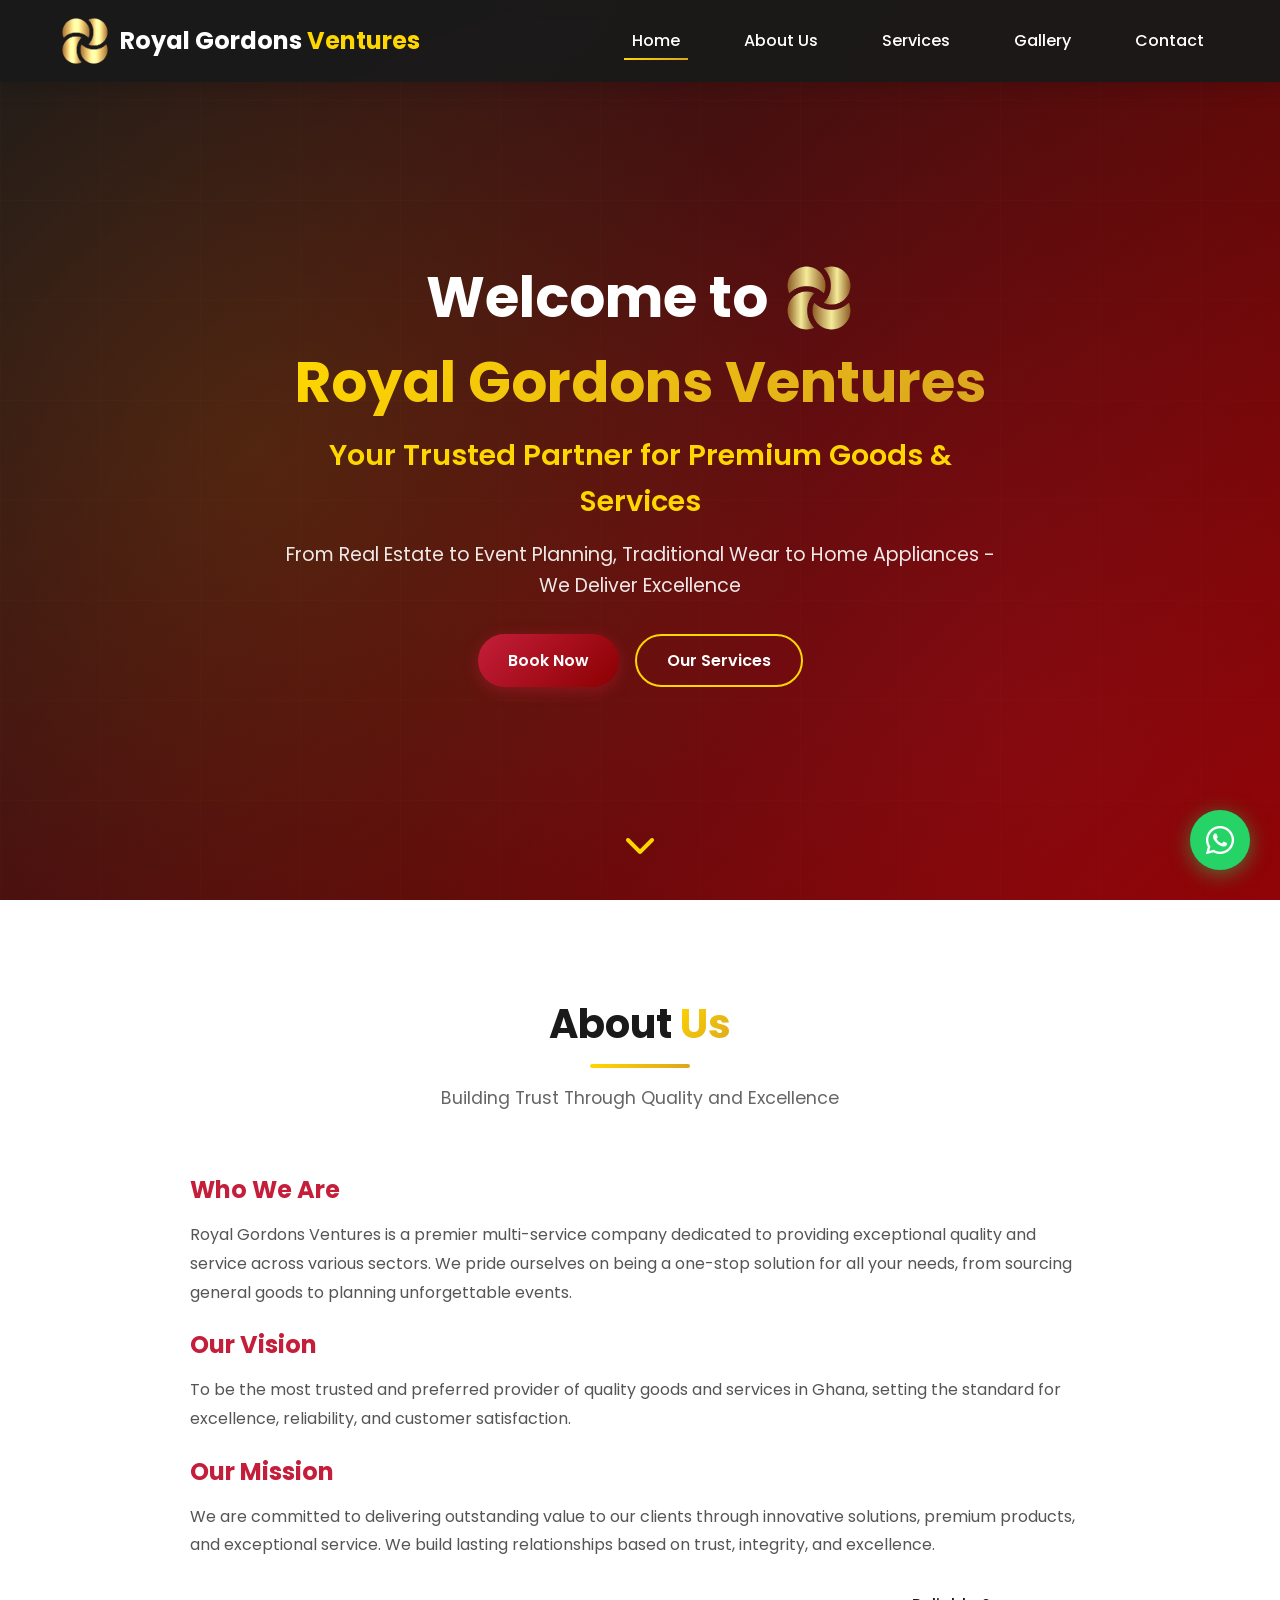
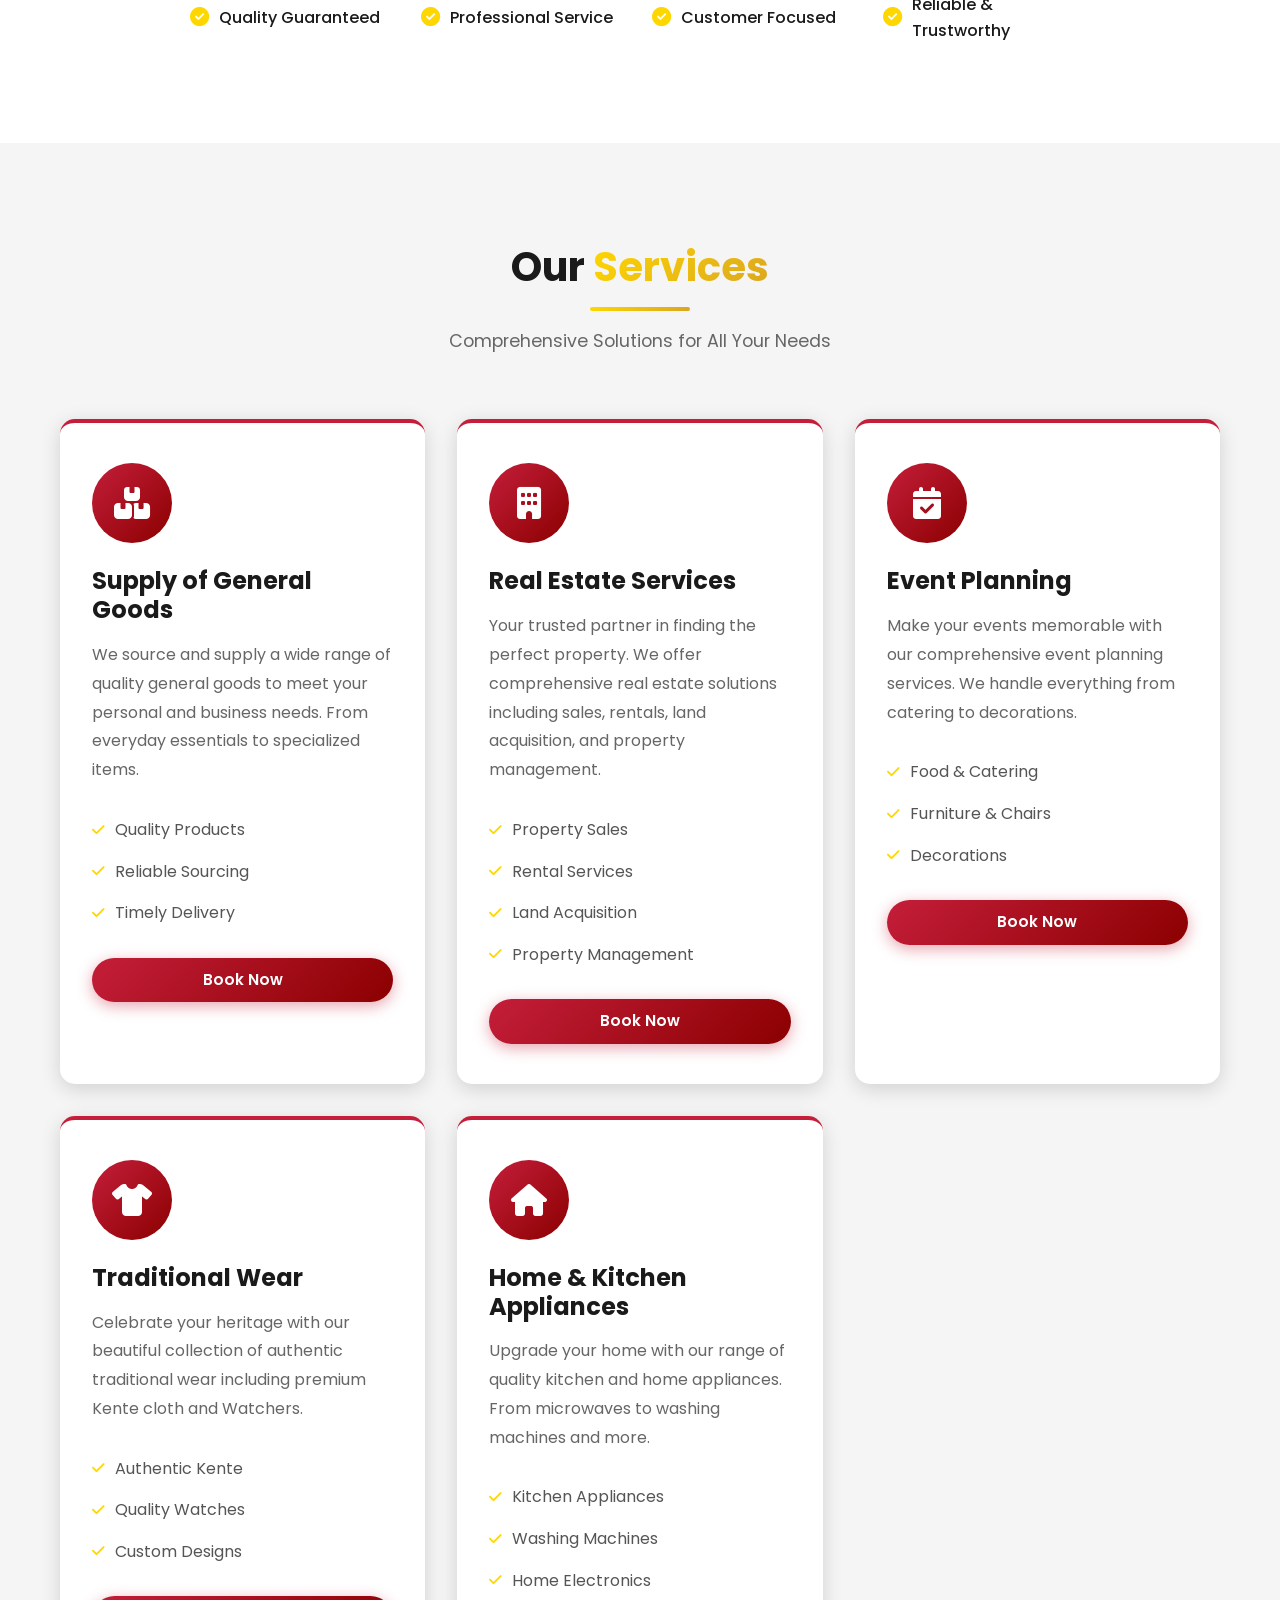
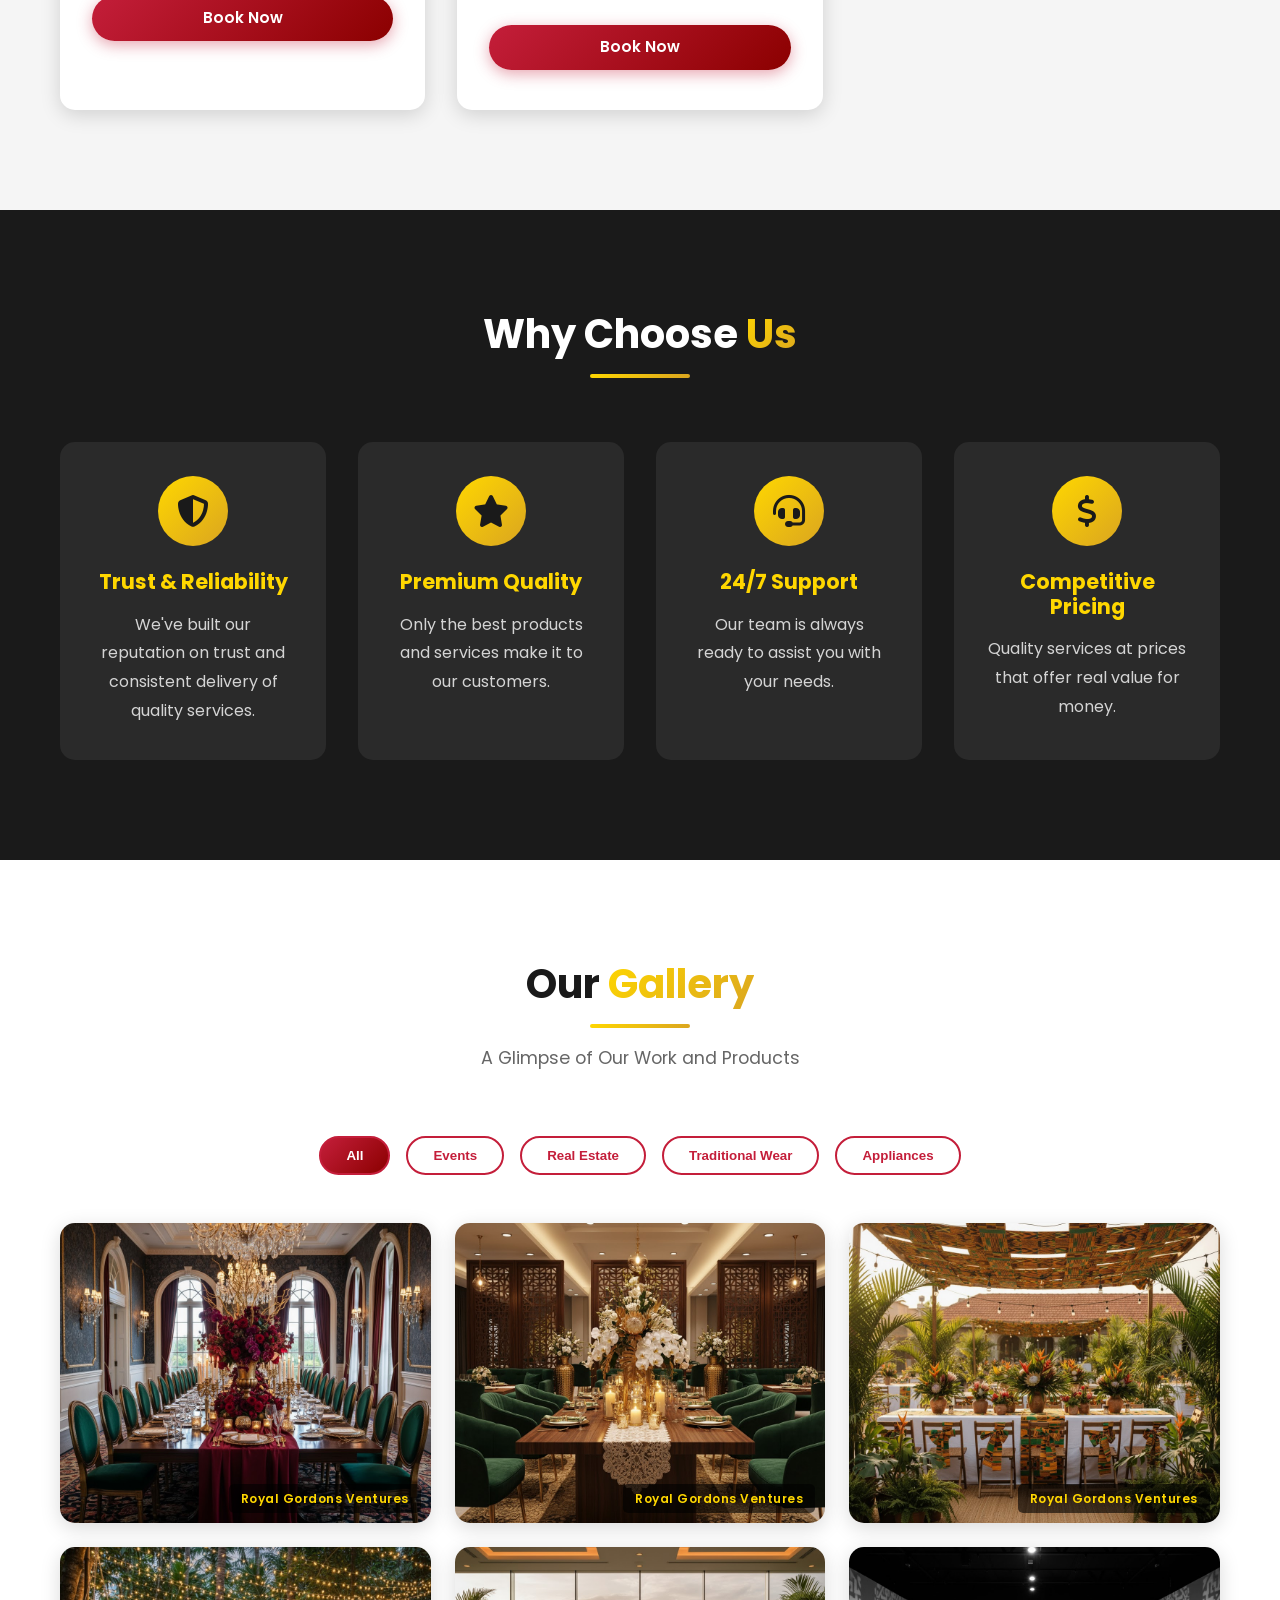
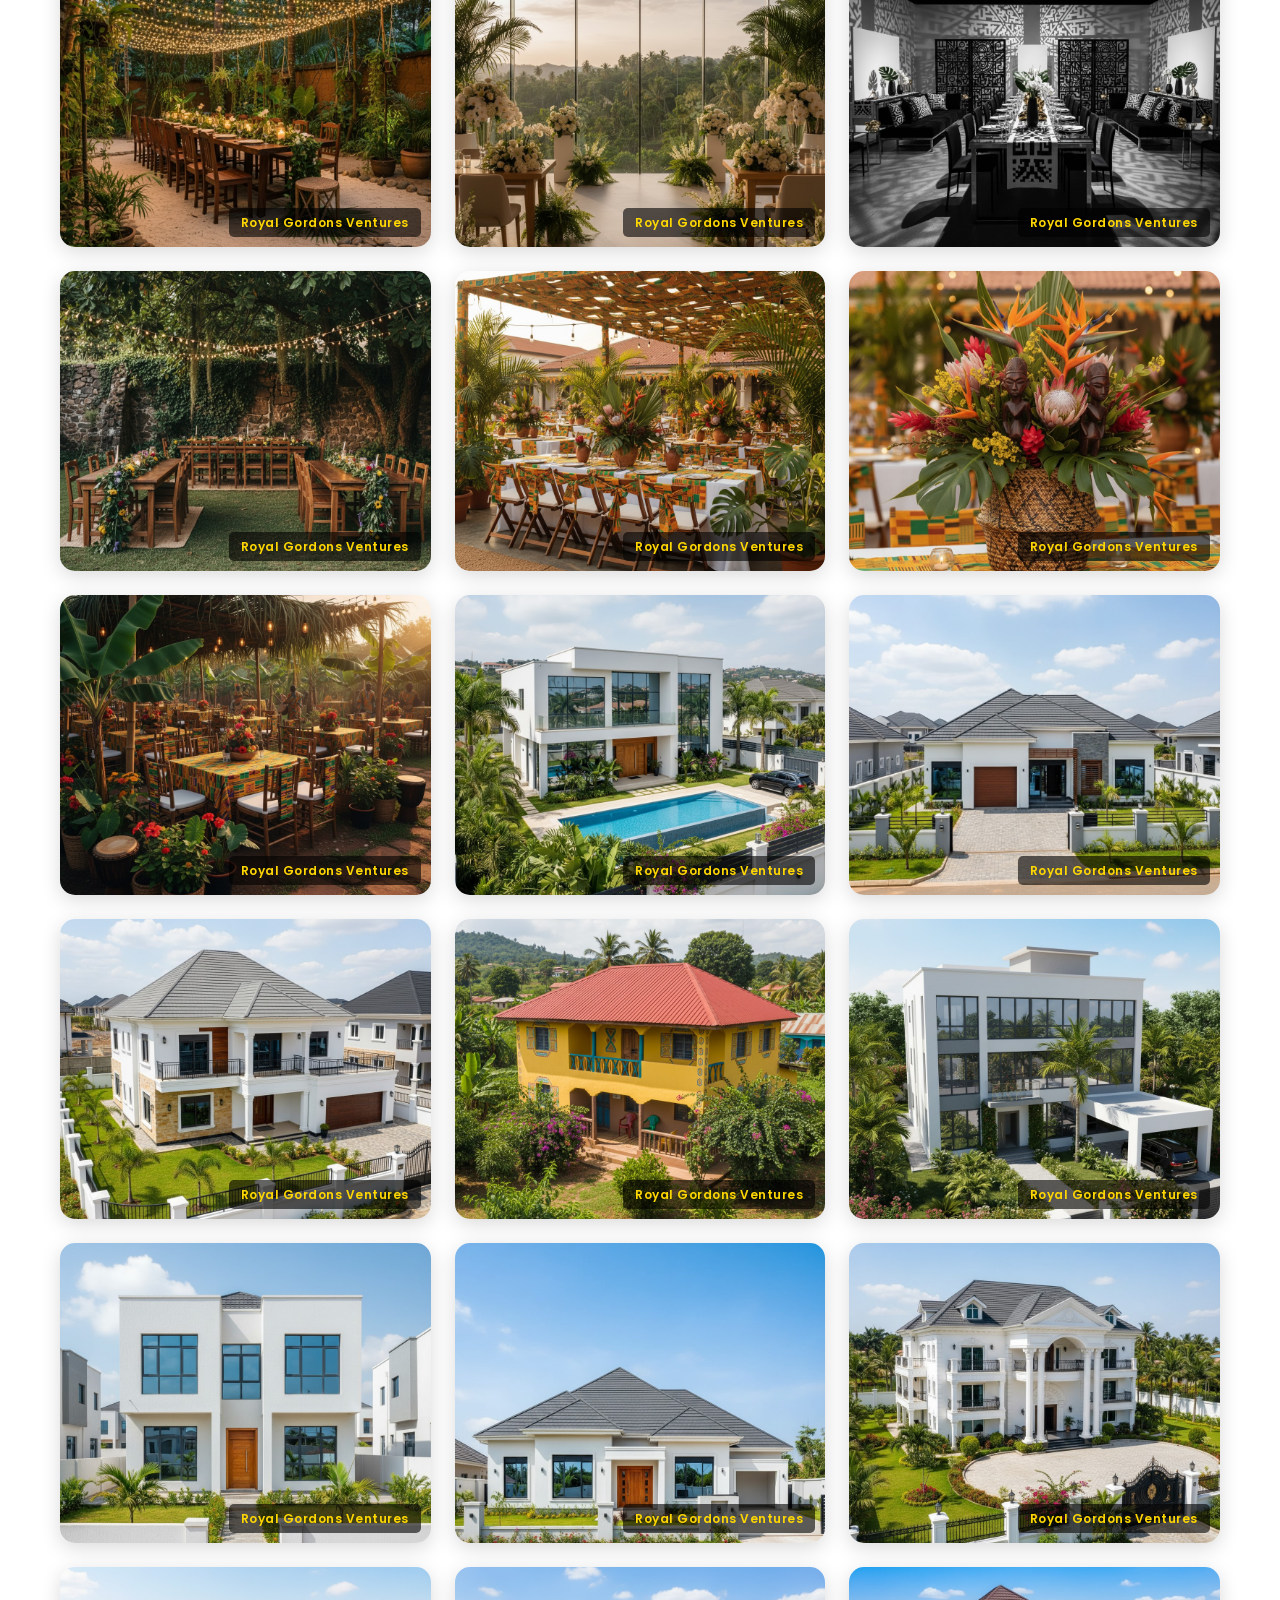
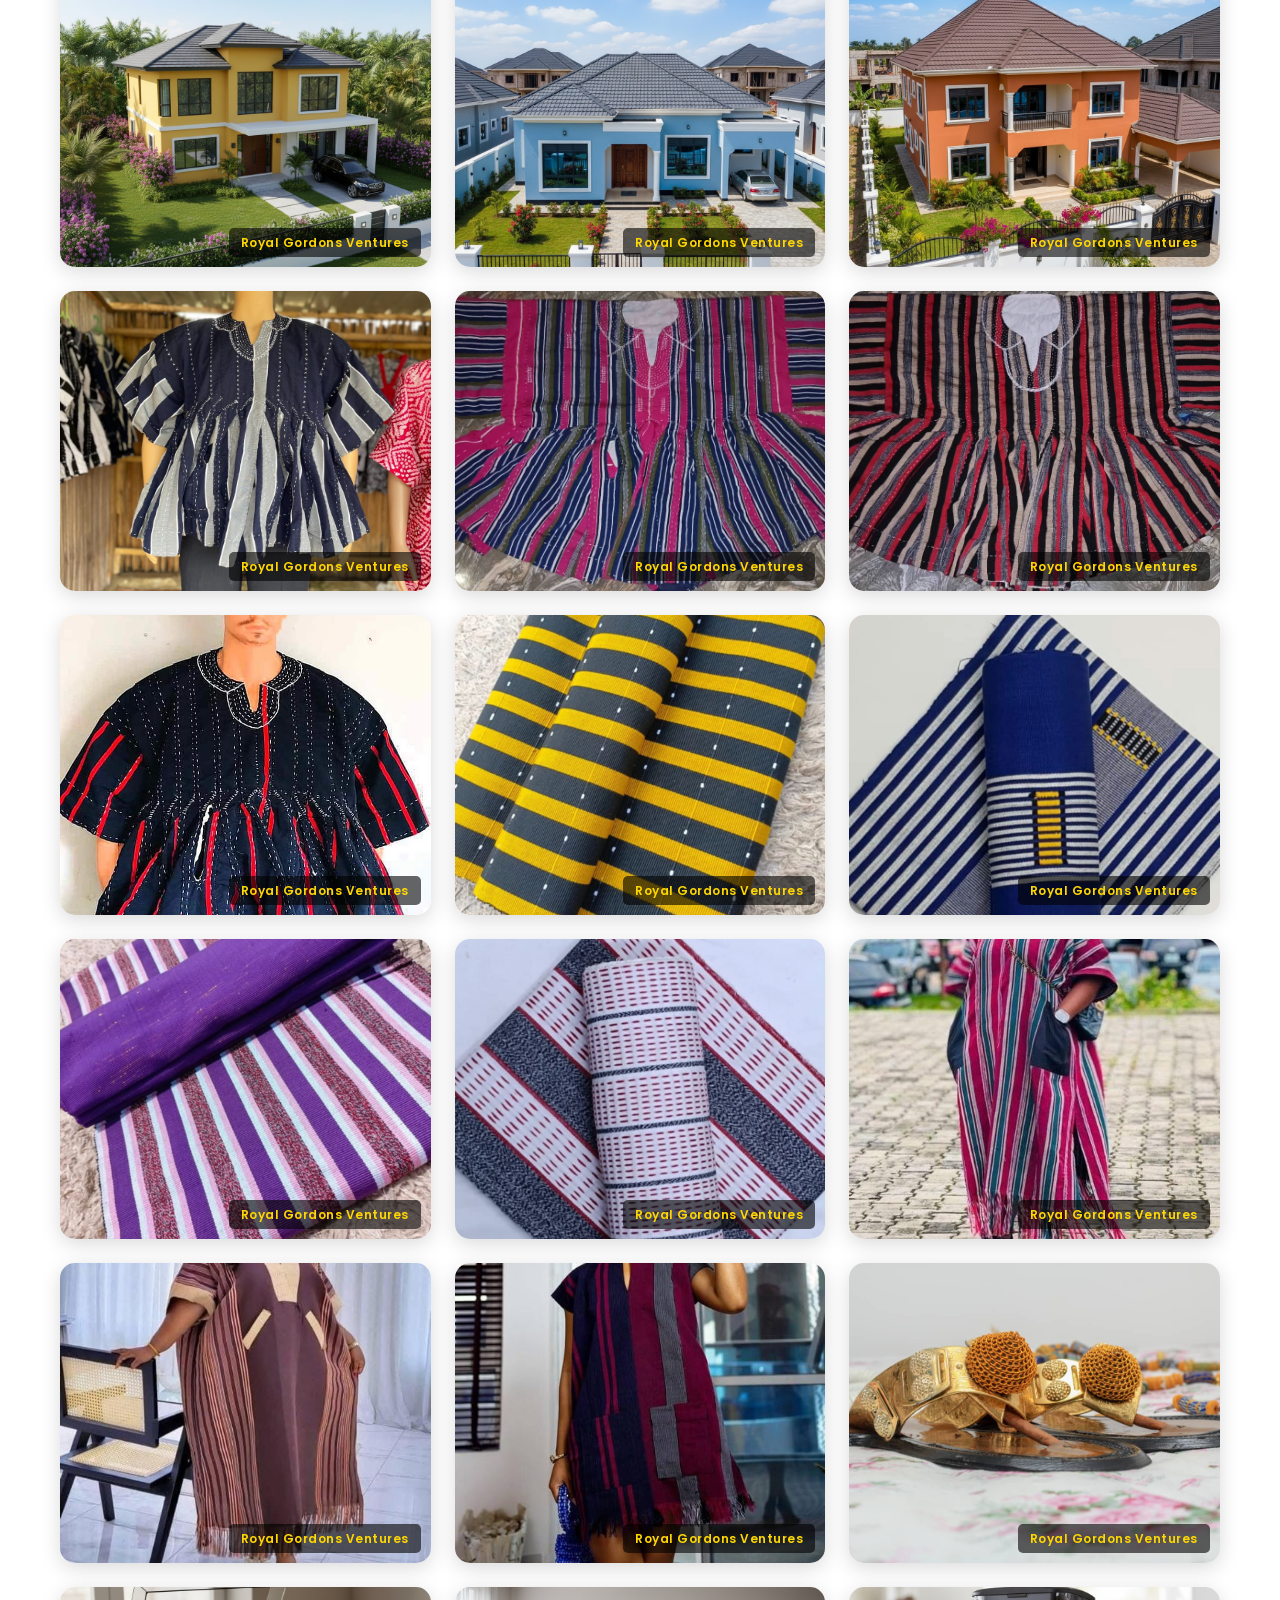
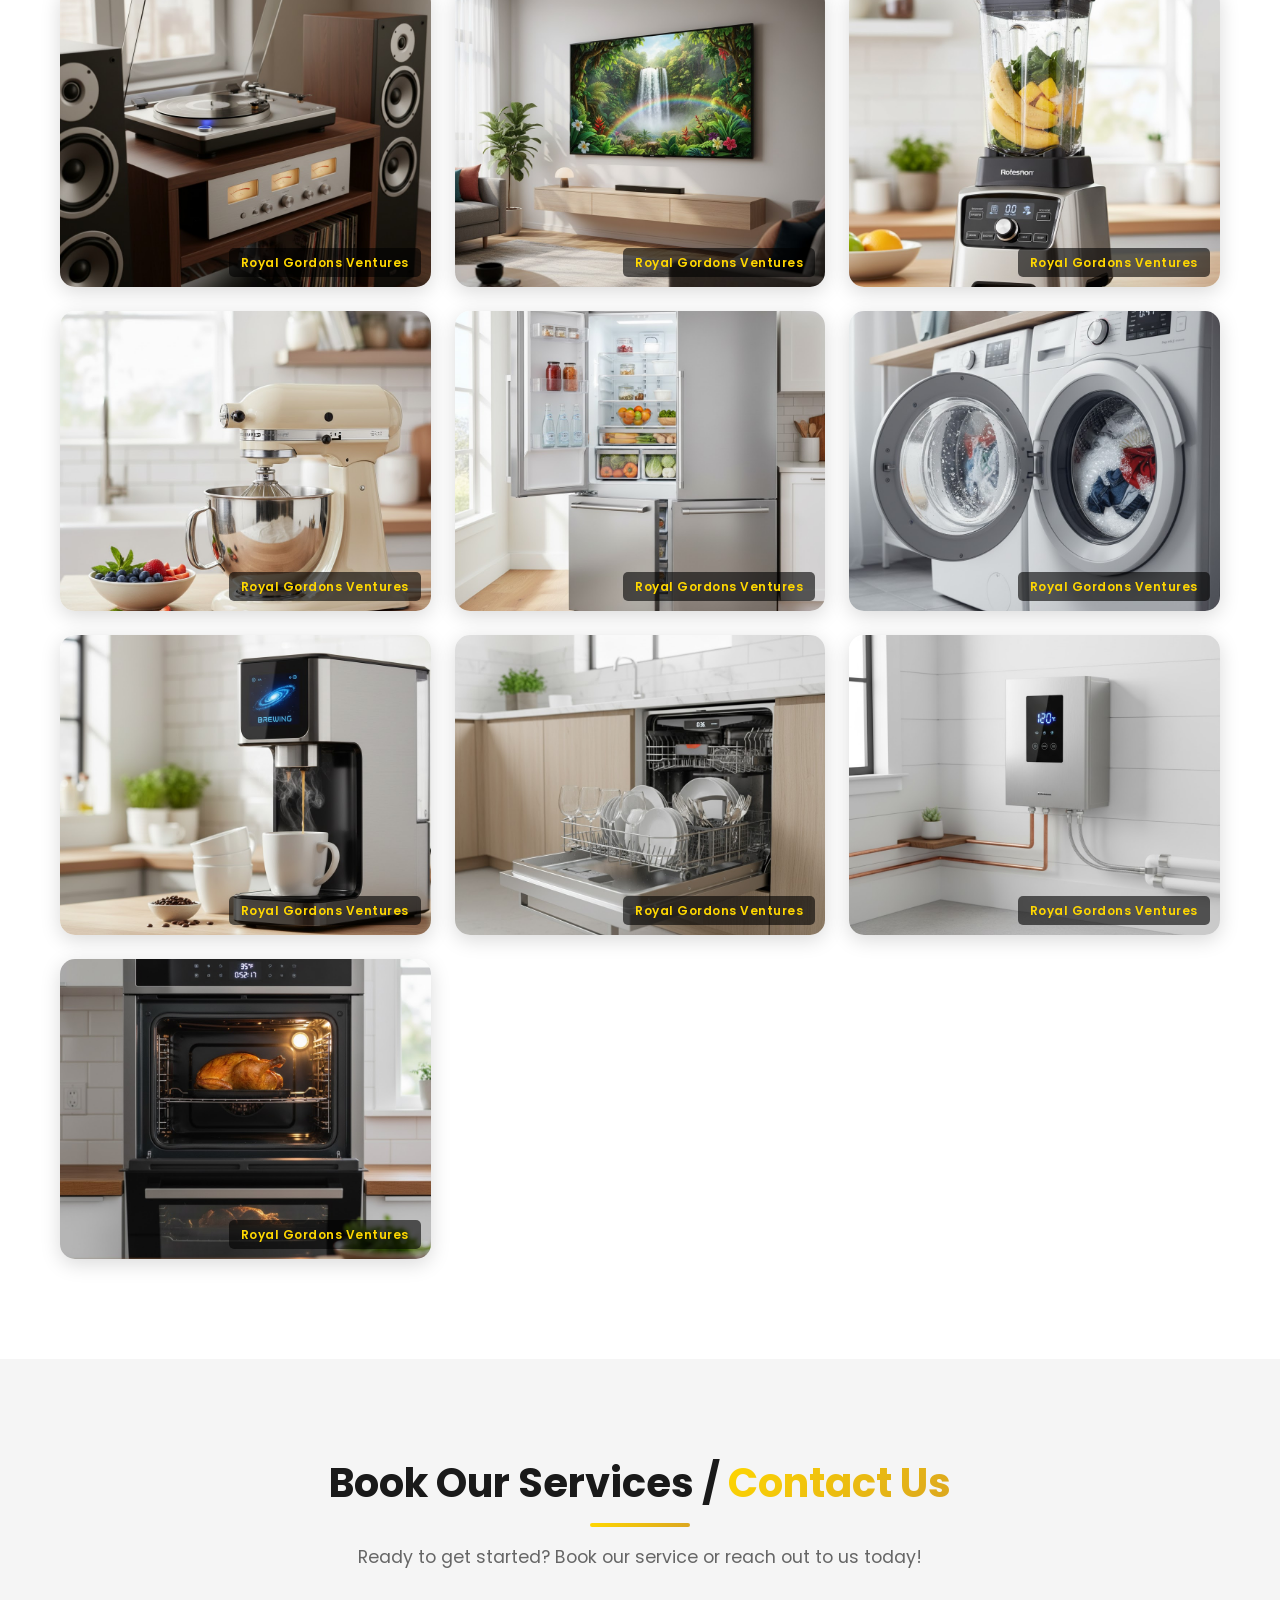
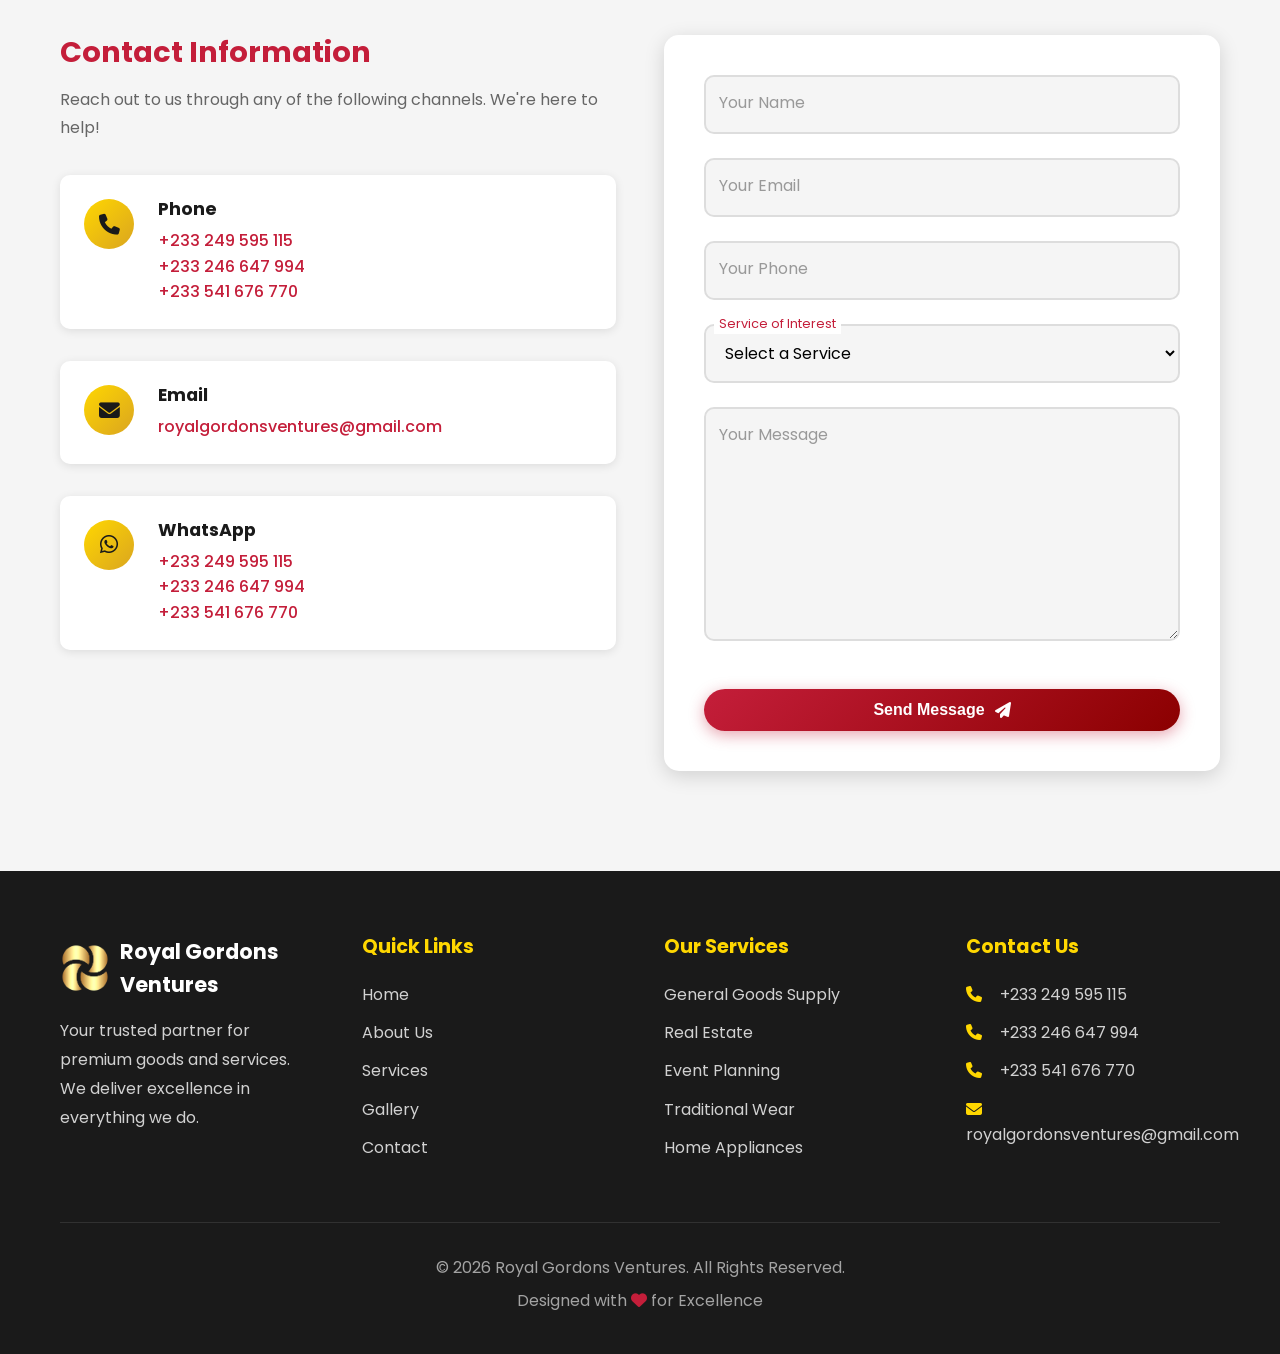
==== commit be6bc86b: "okor" ====
--- a/index.html
+++ b/index.html
@@ -167,7 +167,7 @@
                     <p>Celebrate your heritage with our beautiful collection of authentic traditional wear including premium Kente cloth and Watchers.</p>
                     <ul class="service-features">
                         <li><i class="fas fa-check"></i> Authentic Kente</li>
-                        <li><i class="fas fa-check"></i> Quality Watchers</li>
+                        <li><i class="fas fa-check"></i> Quality Watches</li>
                         <li><i class="fas fa-check"></i> Custom Designs</li>
                     </ul>
                     <a href="#contact" class="btn btn-primary service-btn">Book Now</a>
@@ -549,7 +549,7 @@
                         </div>
                         <div class="contact-details">
                             <h4>Email</h4>
-                            <p><a href="https://mail.google.com/mail/?view=cm&fs=1&to=royalgordonsventures@gmail.com&su=Inquiry%20from%20website&body=Hello%20Royal%20Gordons%20Ventures%2C%0A%0AI%27d%20like%20to%20inquire%20about..." target="_blank" rel="noopener noreferrer">royalgordonsventures@gmail.com</a></p>
+                            <p><a href="#" class="email-link" data-email="royalgordonsventures@gmail.com">royalgordonsventures@gmail.com</a></p>
                         </div>
                     </div>
 
@@ -644,7 +644,7 @@
                         <li><i class="fas fa-phone"></i> <a href="tel:+233249595115">+233 249 595 115</a></li>
                         <li><i class="fas fa-phone"></i> <a href="tel:+233246647994">+233 246 647 994</a></li>
                         <li><i class="fas fa-phone"></i> <a href="tel:+233541676770">+233 541 676 770</a></li>
-                        <li><i class="fas fa-envelope"></i> <a href="https://mail.google.com/mail/?view=cm&fs=1&to=royalgordonsventures@gmail.com&su=Inquiry%20from%20website&body=Hello%20Royal%20Gordons%20Ventures%2C%0A%0AI%27d%20like%20to%20inquire%20about..." target="_blank" rel="noopener noreferrer">royalgordonsventures@gmail.com</a></li>
+                        <li><i class="fas fa-envelope"></i> <a href="#" class="email-link" data-email="royalgordonsventures@gmail.com">royalgordonsventures@gmail.com</a></li>
                     </ul>
                 </div>
             </div>
--- a/styles.css
+++ b/styles.css
@@ -1183,6 +1183,11 @@
         margin-bottom: 50px;
     }
     
+    .contact-details .email-link {
+        margin-right: 10px;
+        word-break: break-all;
+    }
+    
     /* Navigation */
     .nav-menu {
         position: fixed;
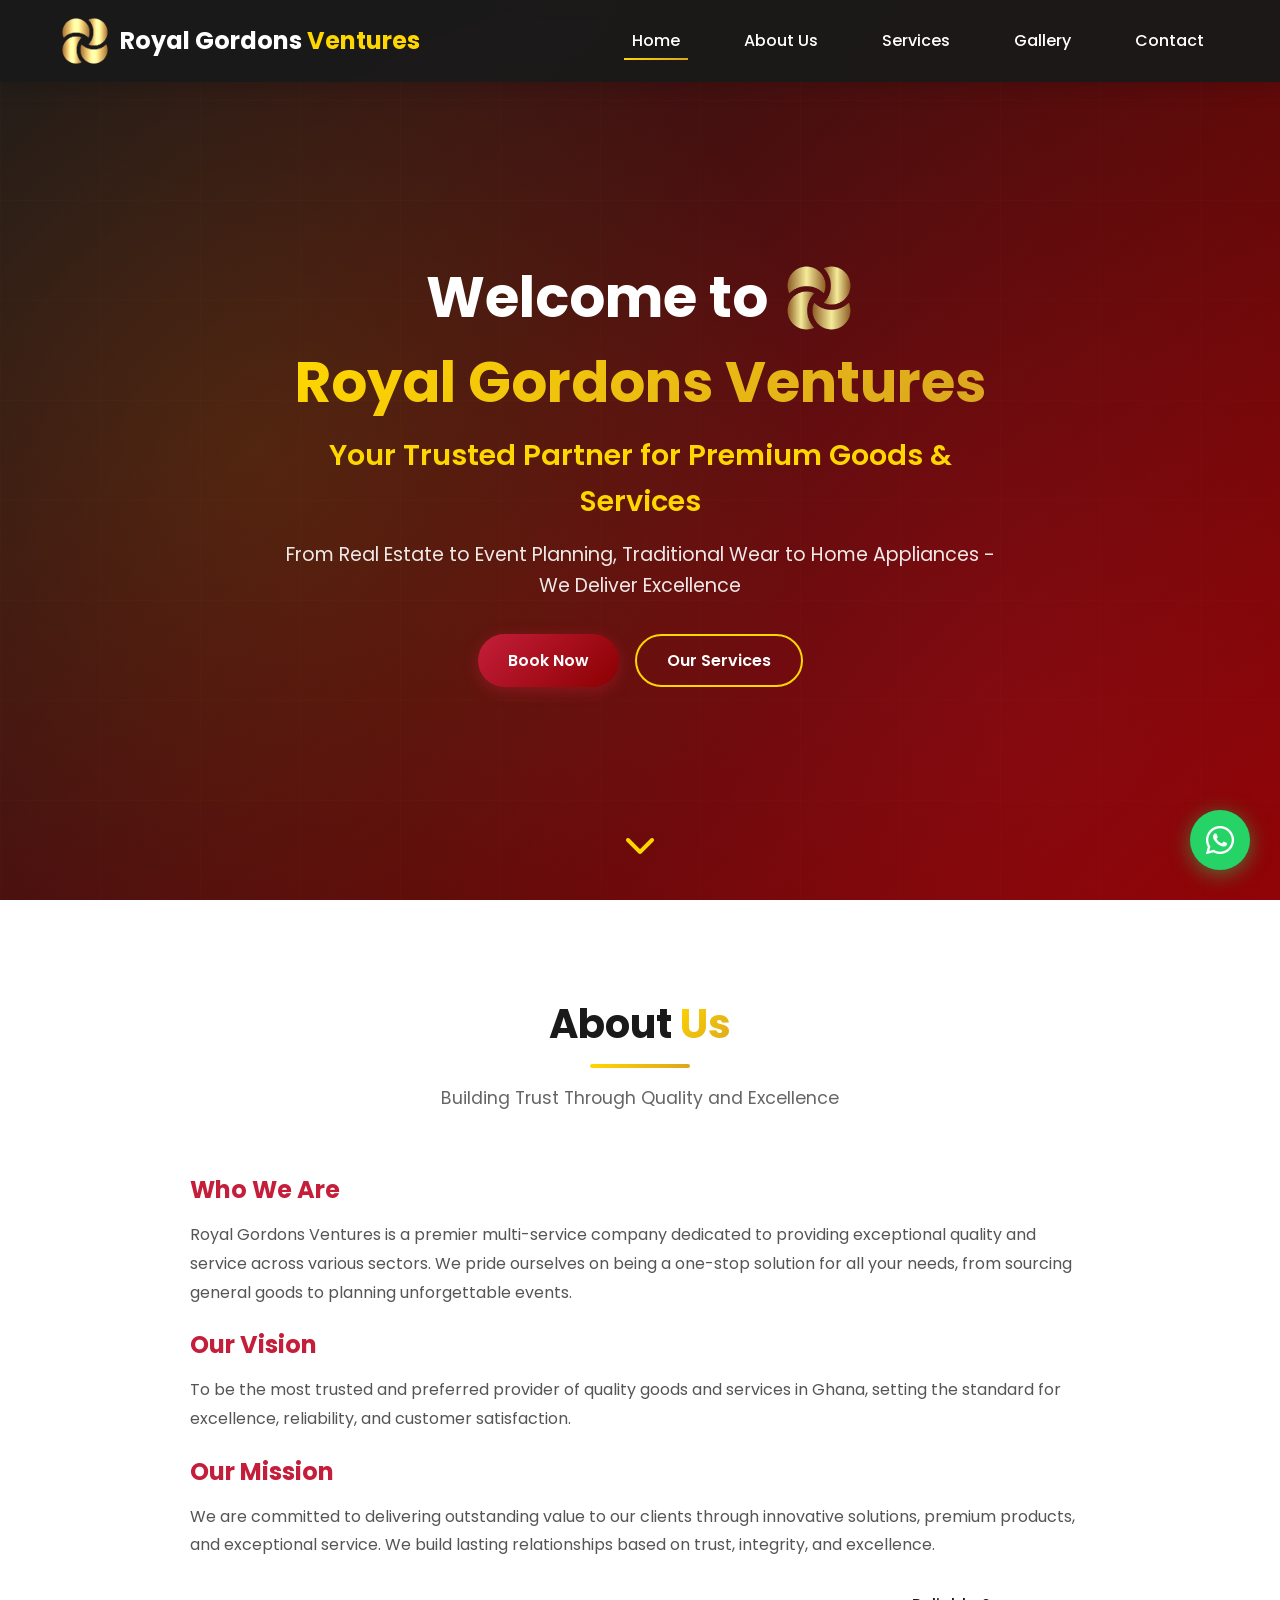
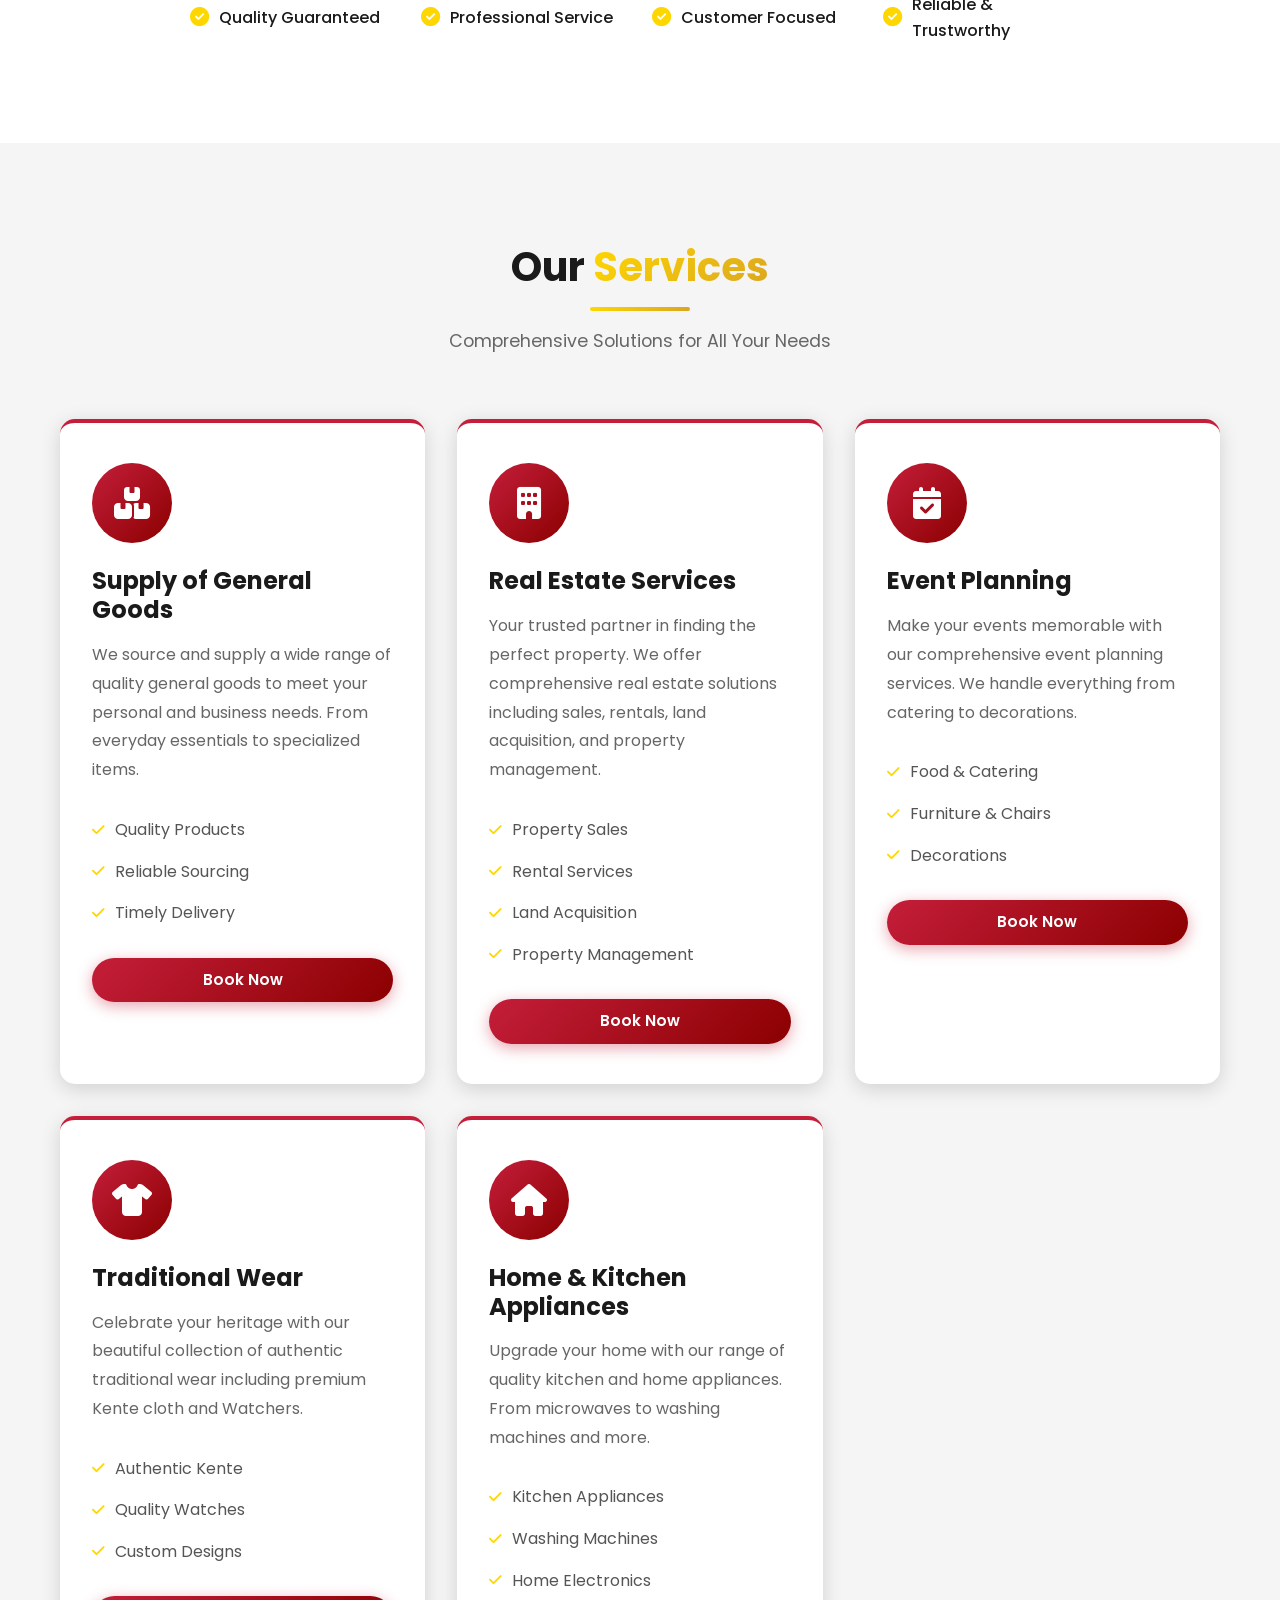
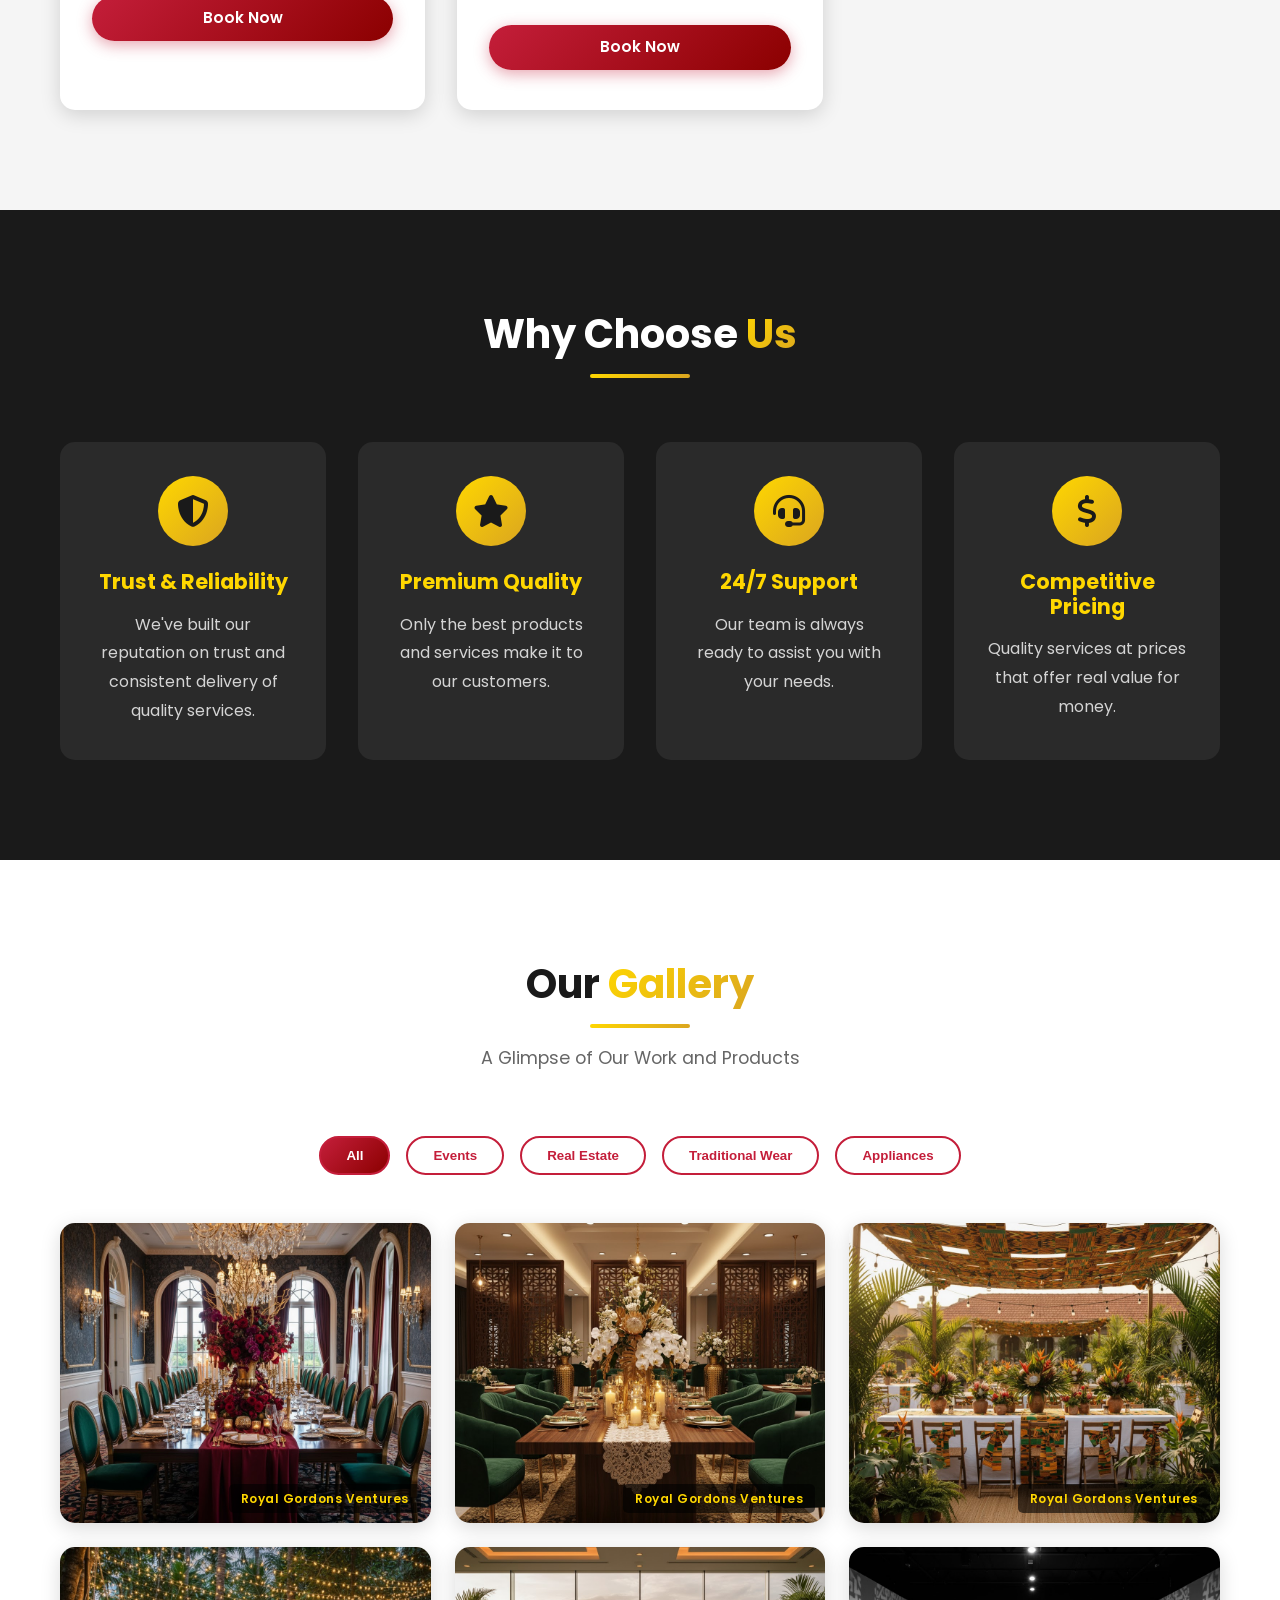
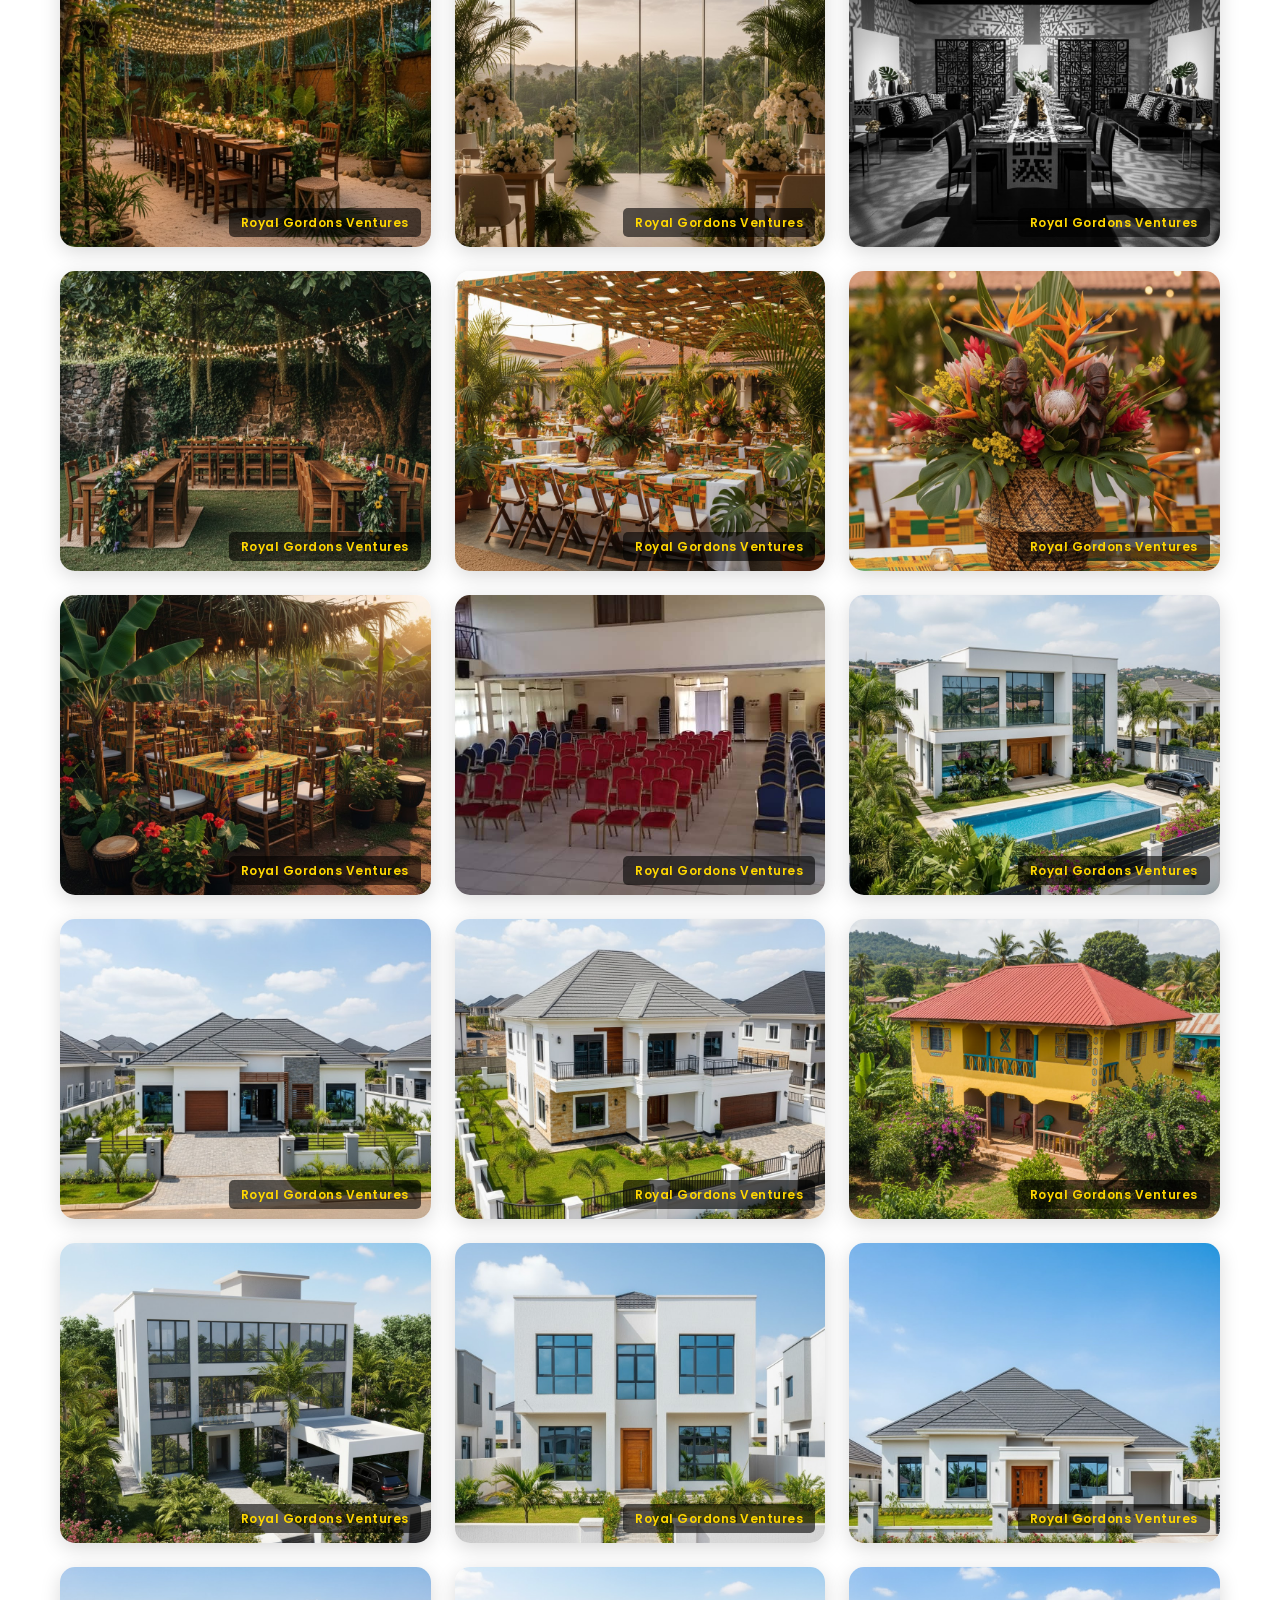
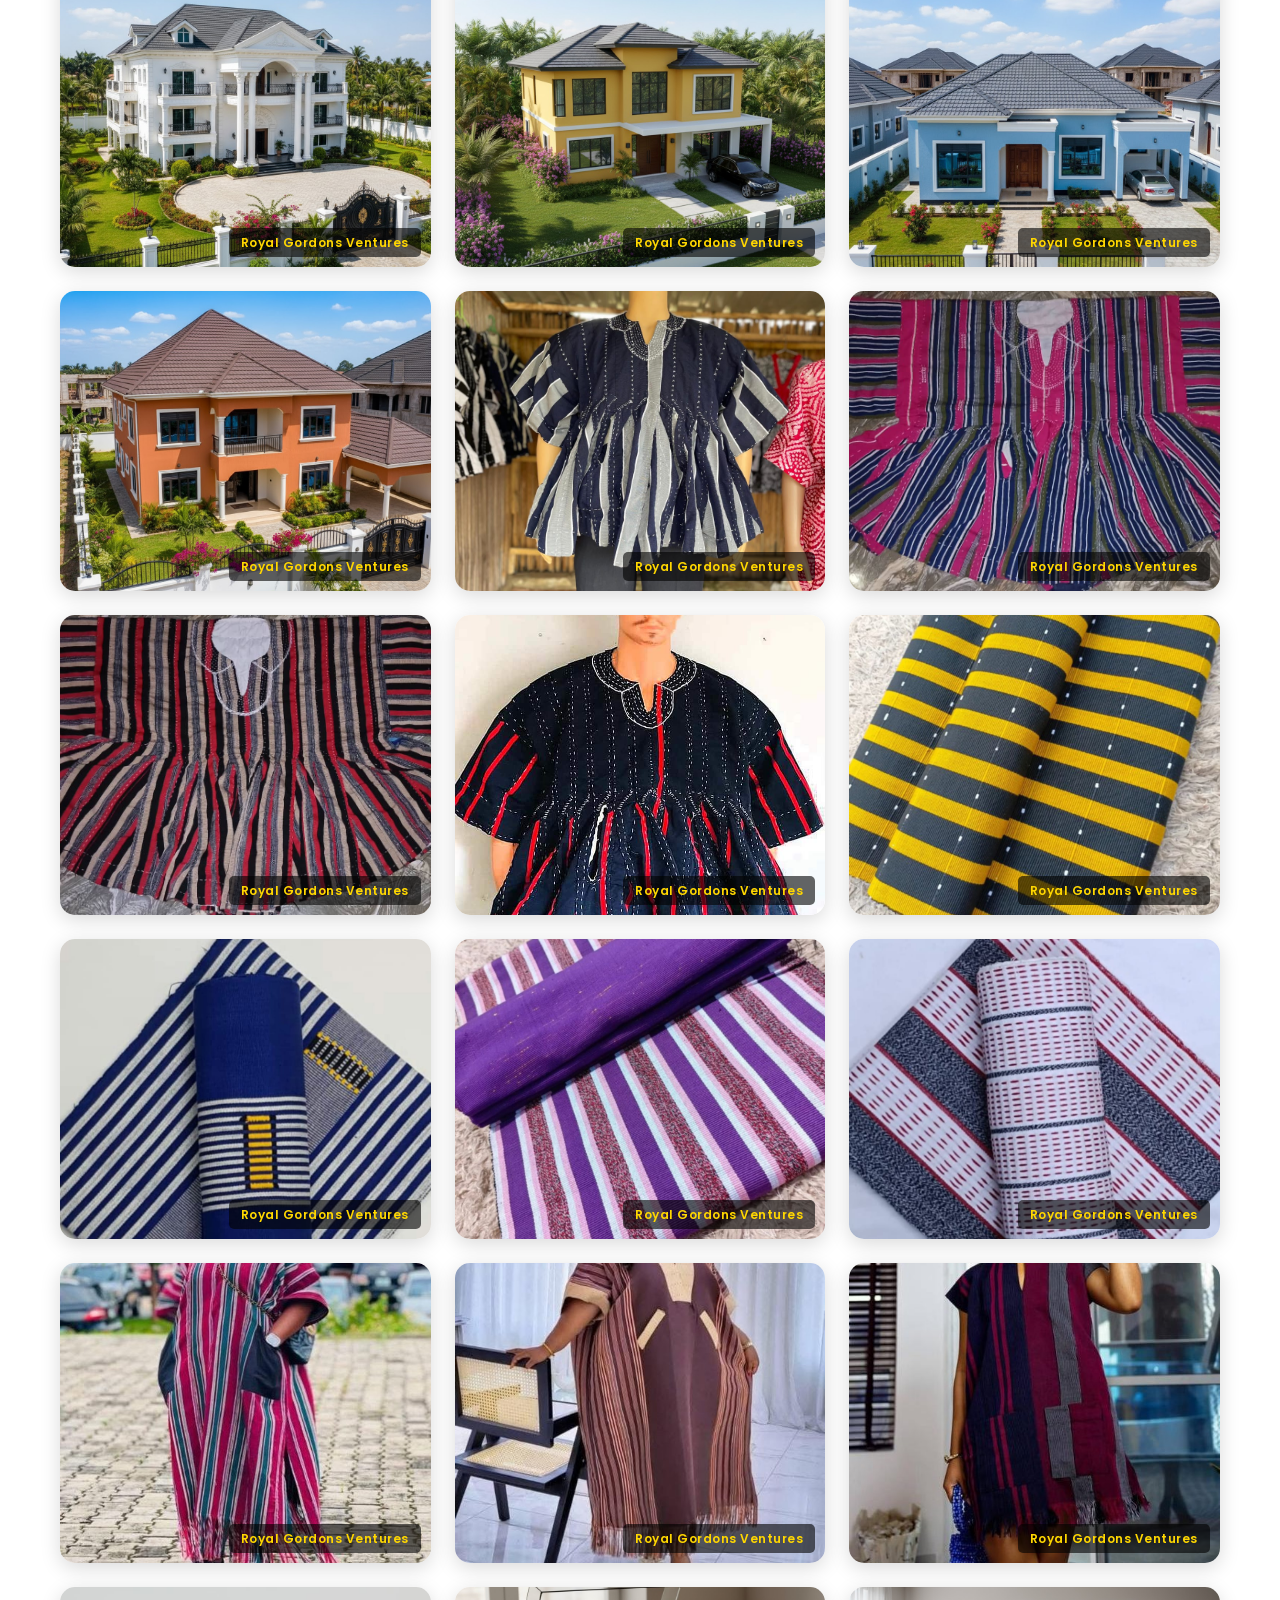
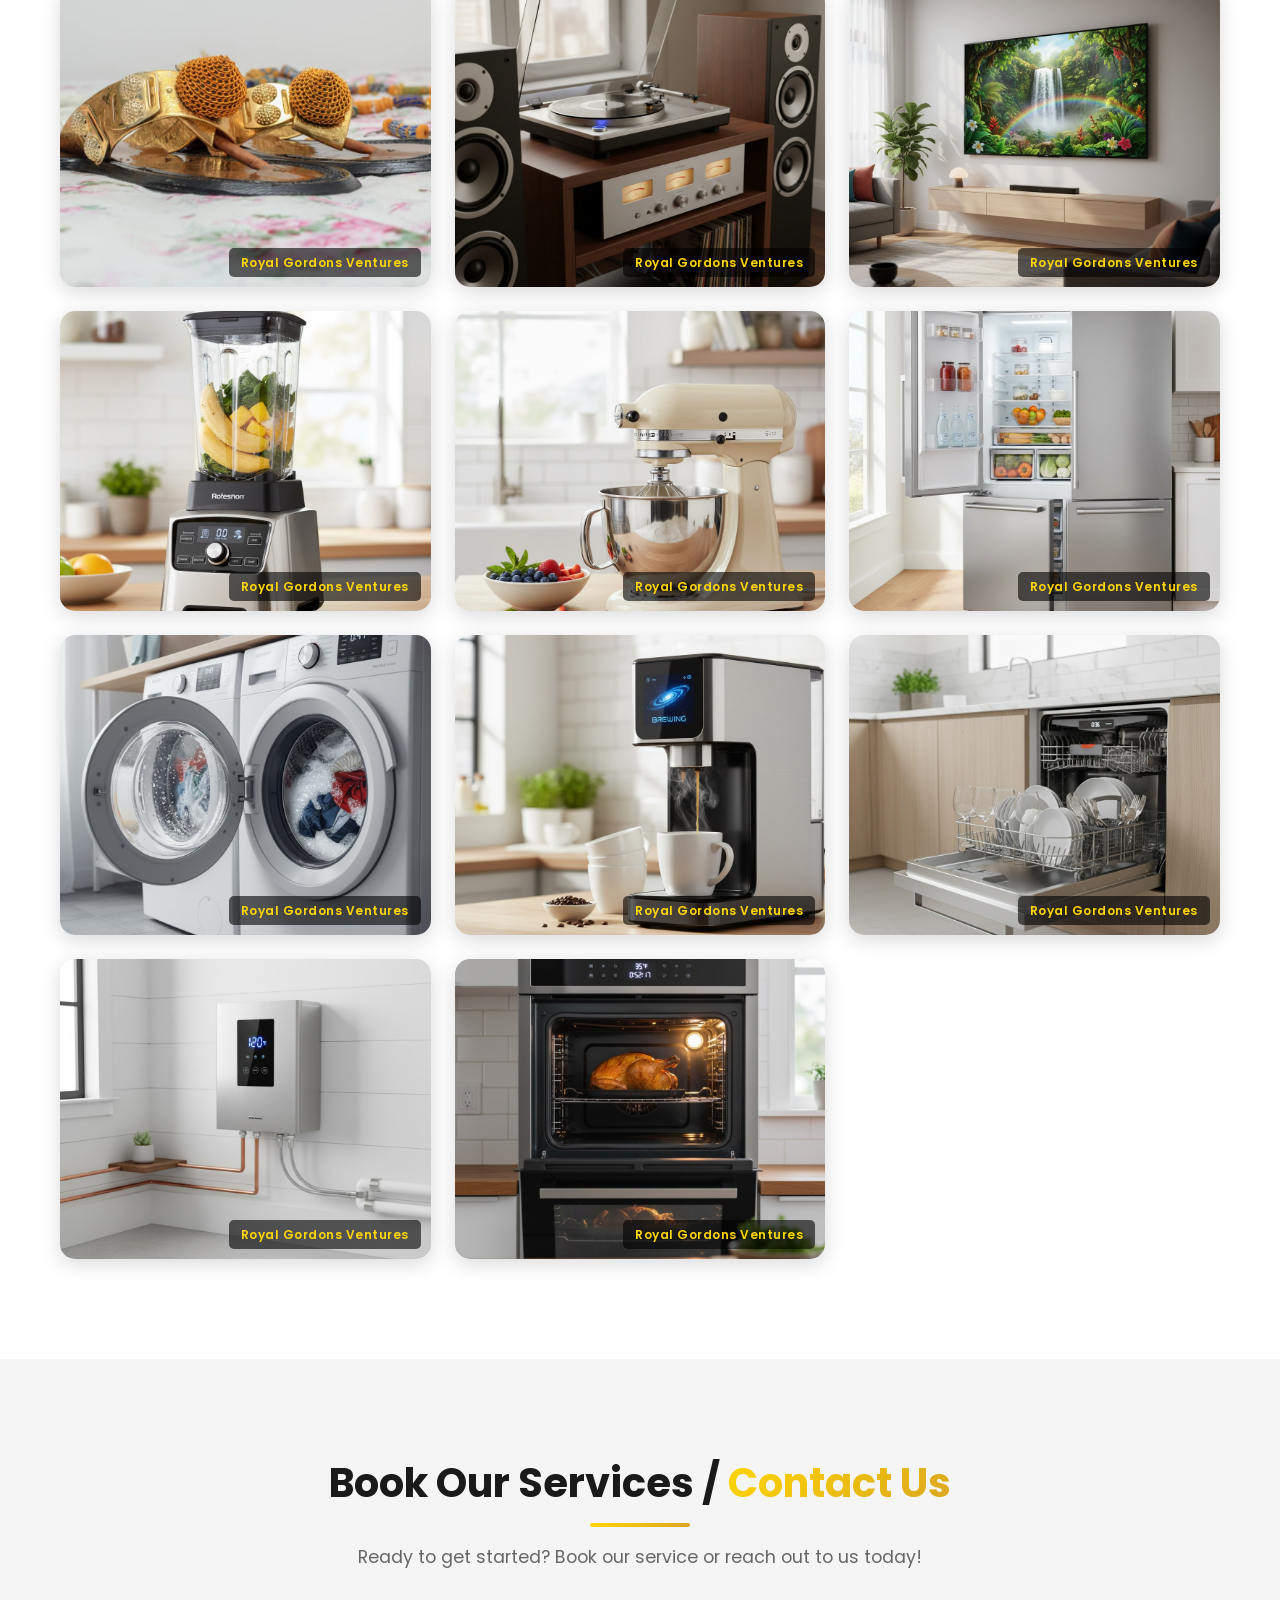
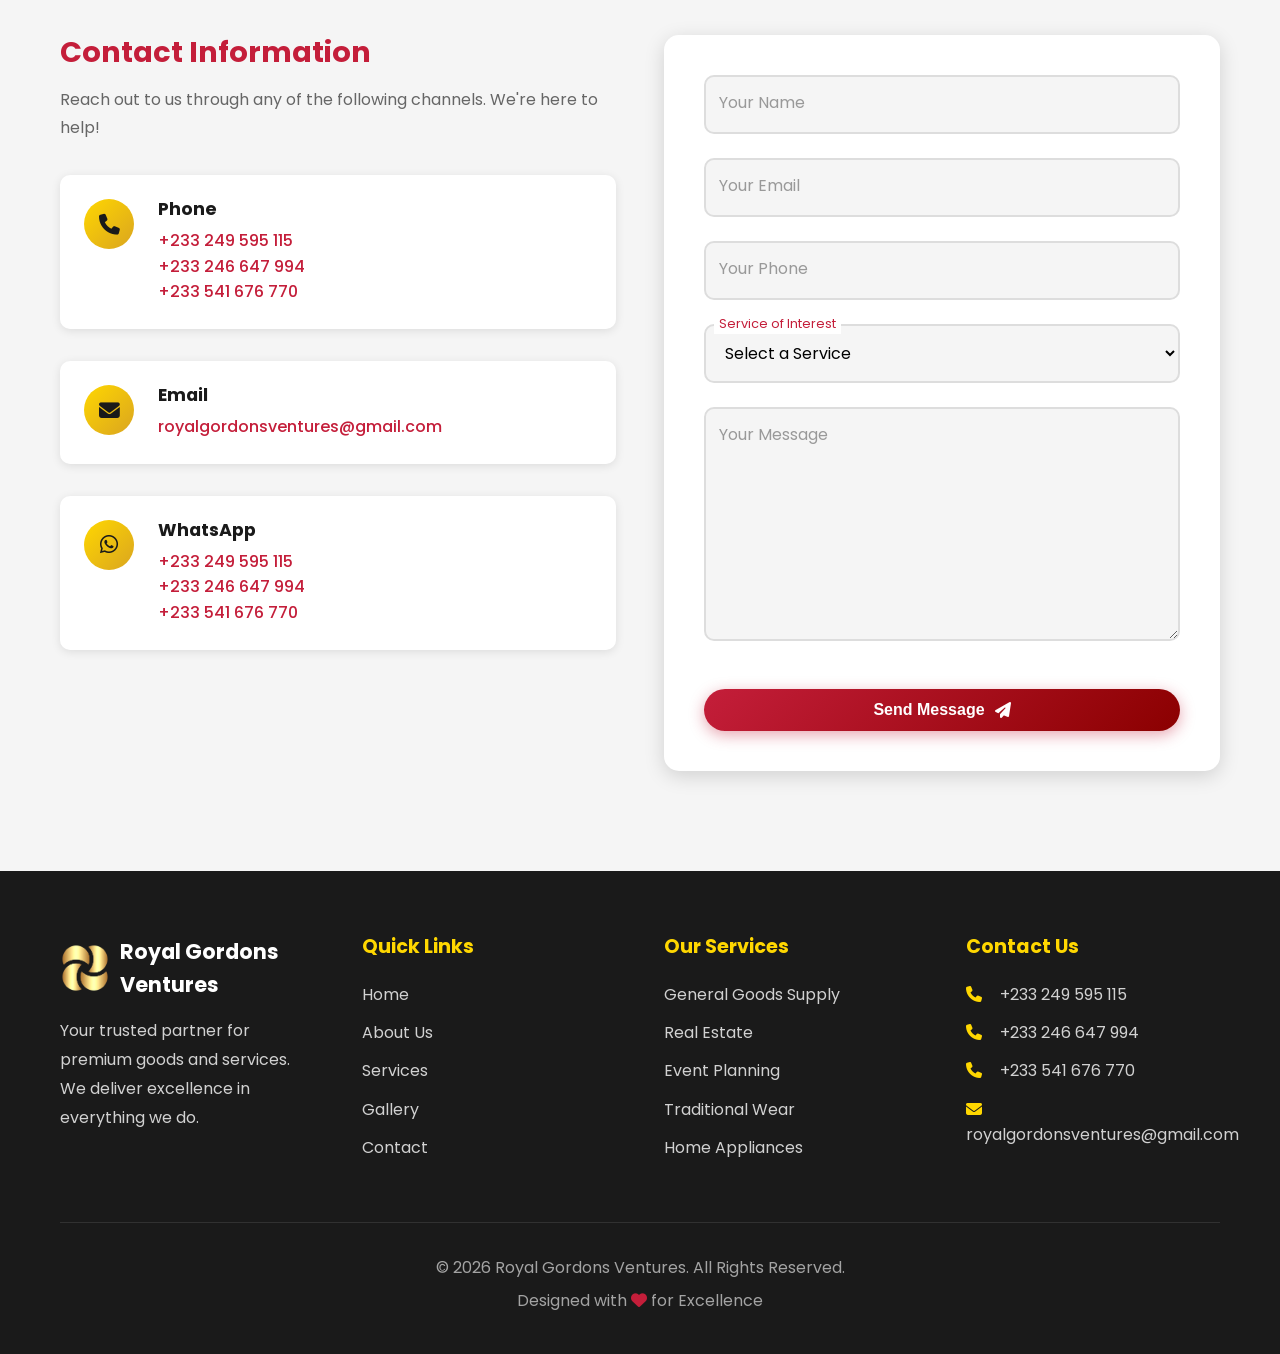
==== commit bfd740ac: "new" ====
--- a/index.html
+++ b/index.html
@@ -316,6 +316,13 @@
                         <p>Premium quality</p>
                     </div>
                 </div>
+                <div class="gallery-item events" data-aos="zoom-in">
+                    <img src="images/event11.jpg" alt="Event Showcase">
+                    <div class="gallery-overlay">
+                        <h4>Event Showcase</h4>
+                        <p>Outstanding service</p>
+                    </div>
+                </div>
                 <div class="gallery-item realestate" data-aos="zoom-in">
                     <img src="images/estate_1.jpg" alt="Real Estate Property">
                     <div class="gallery-overlay"></div>
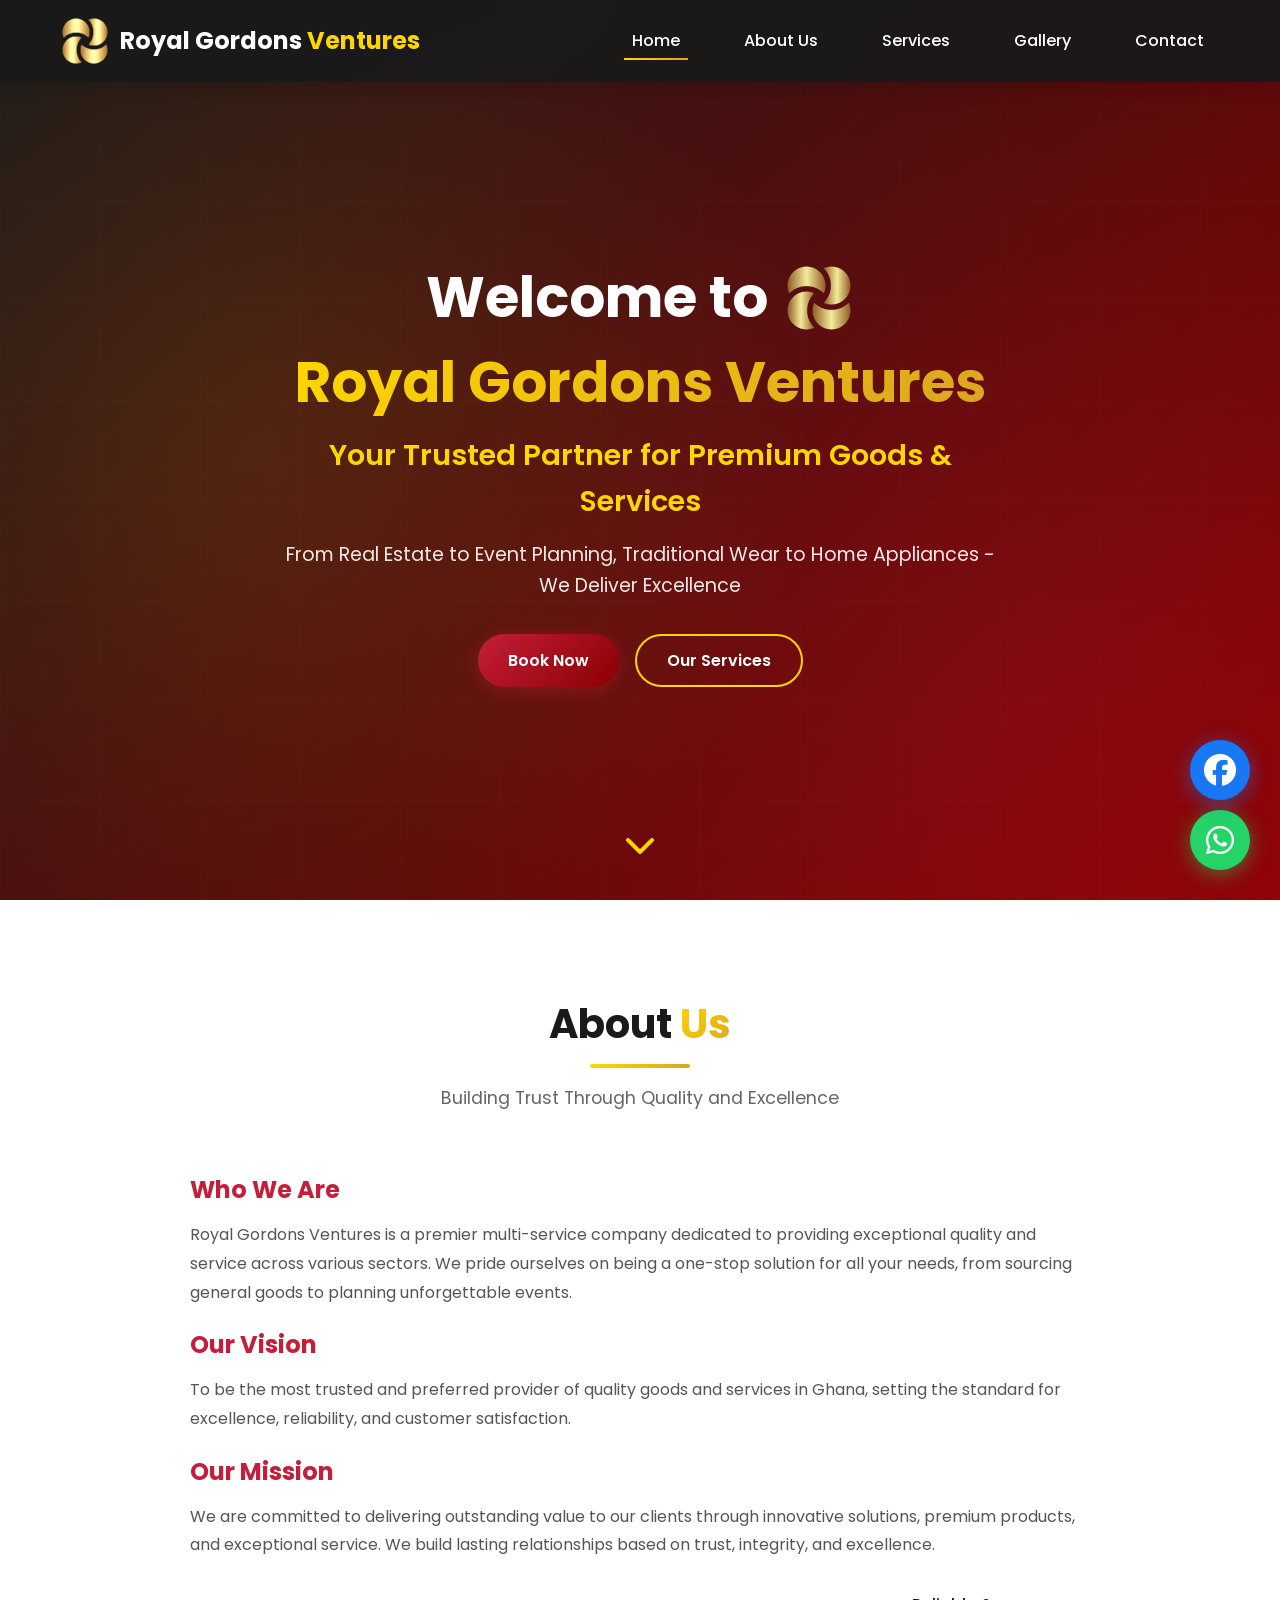
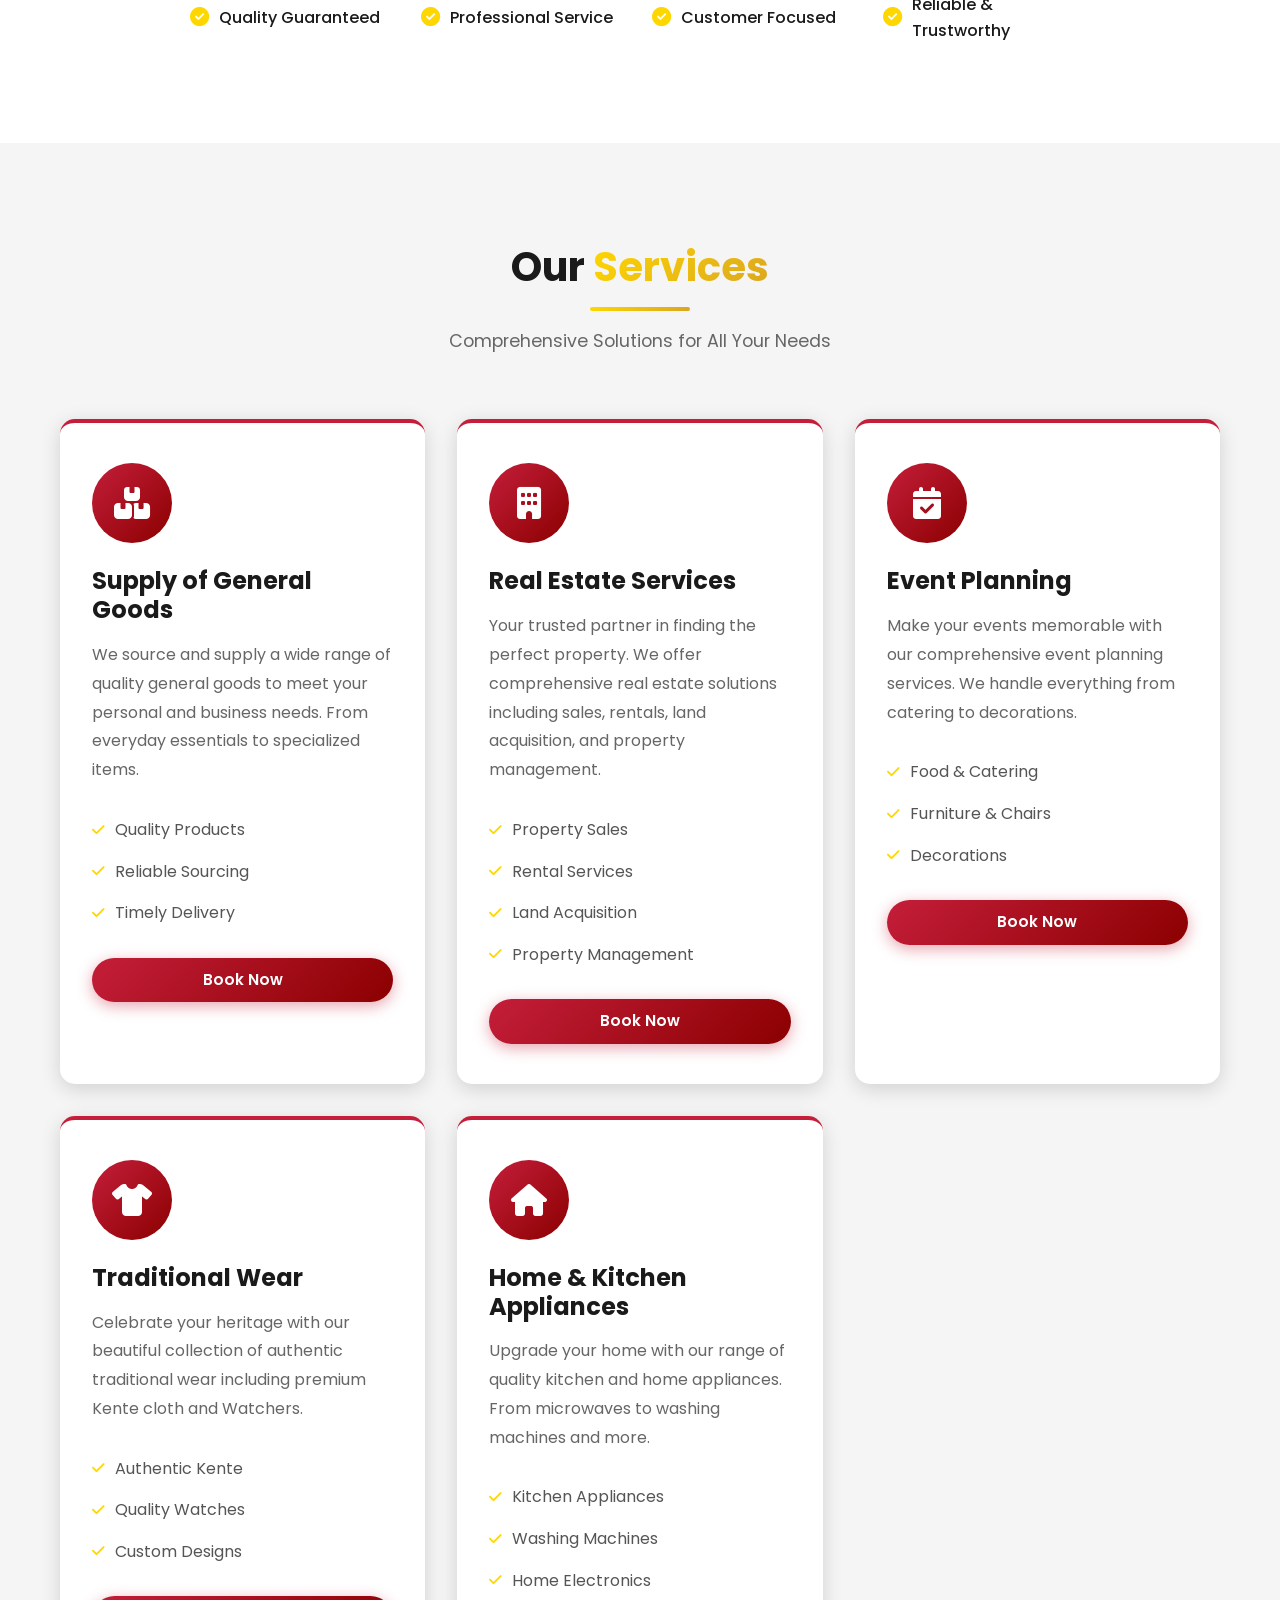
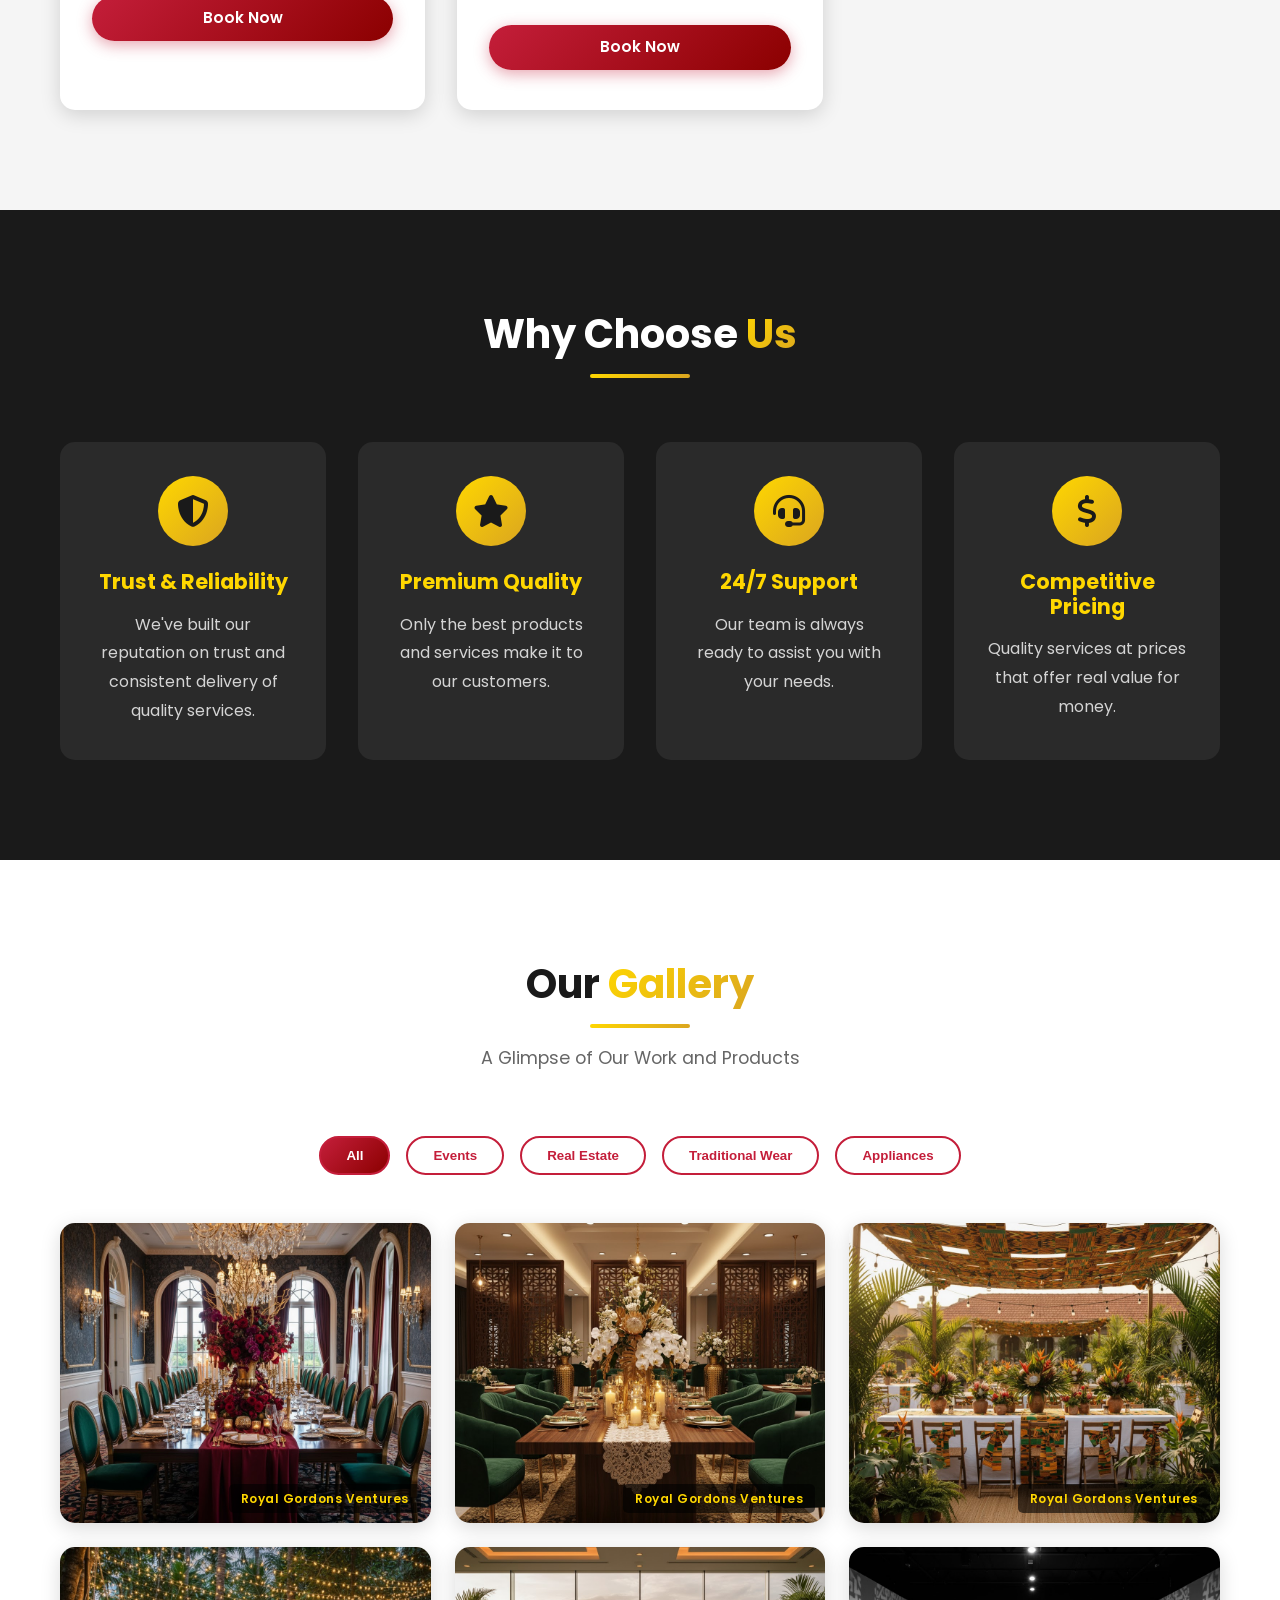
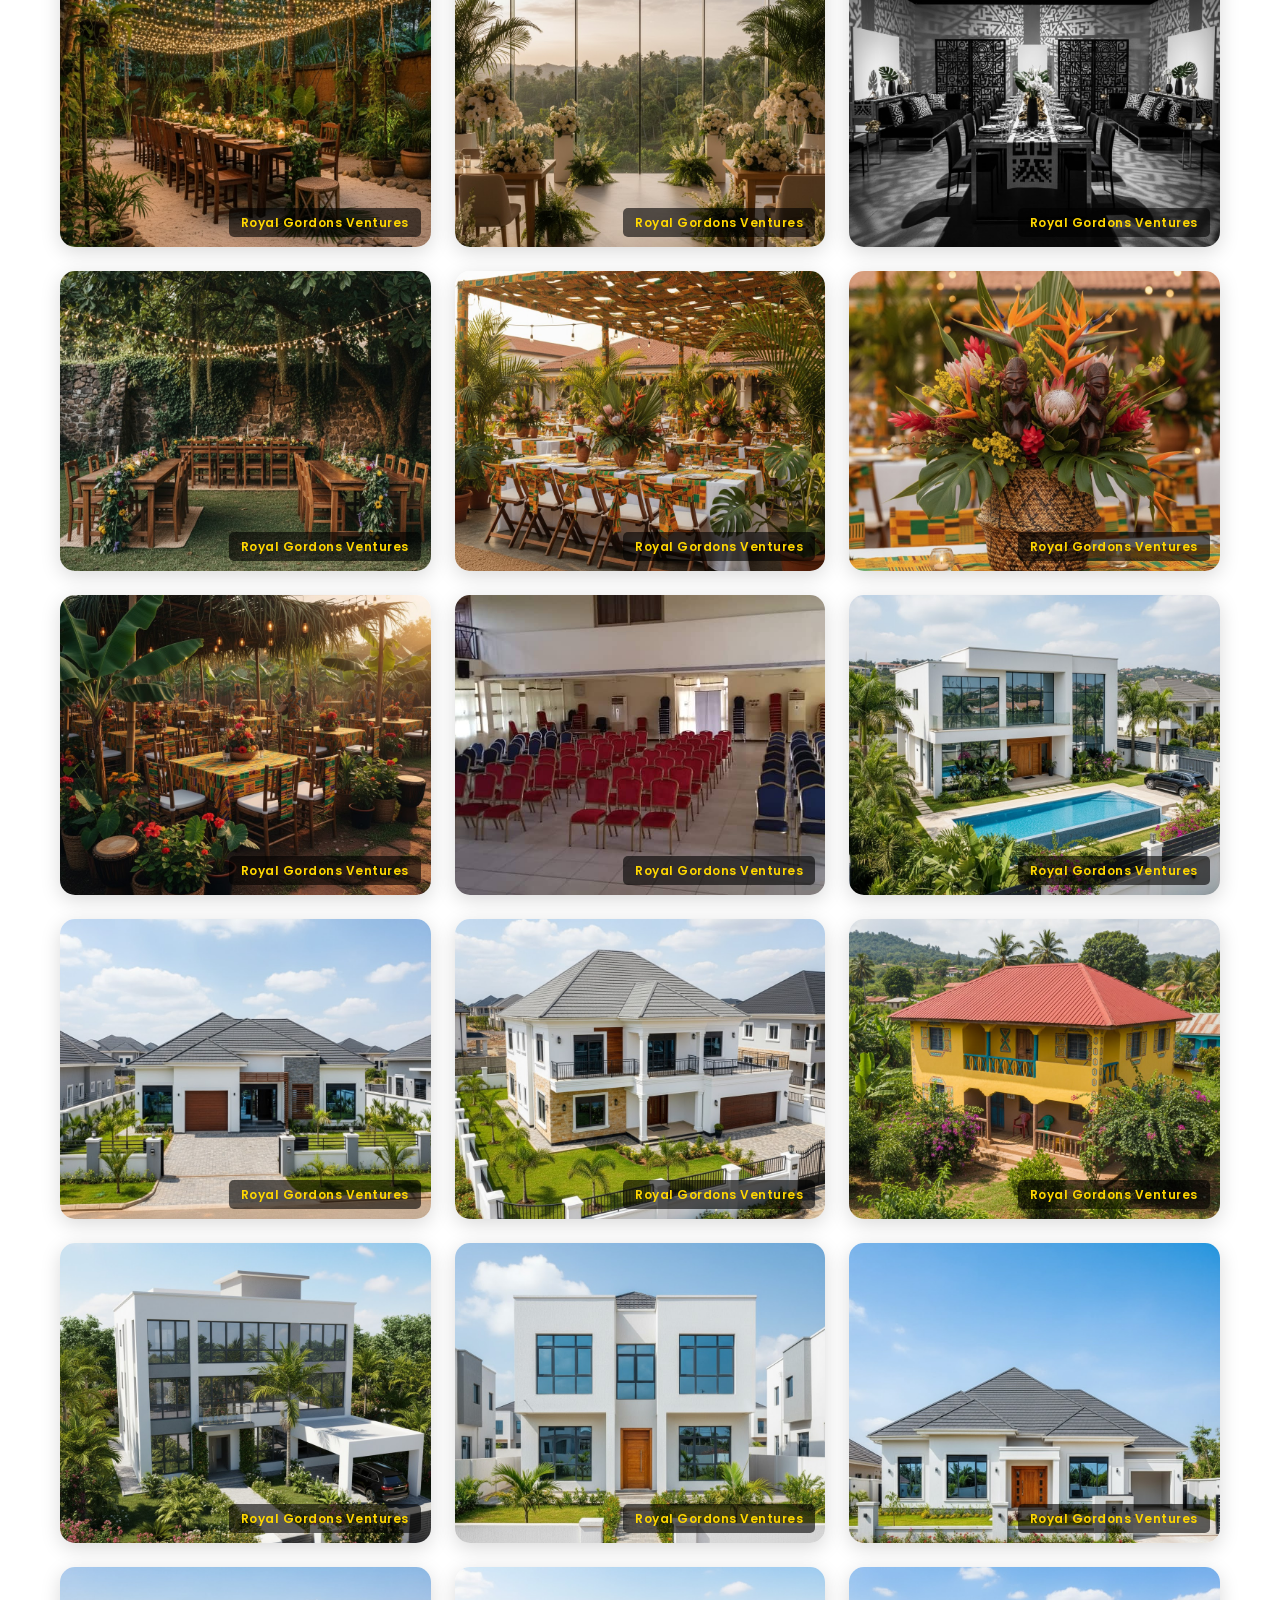
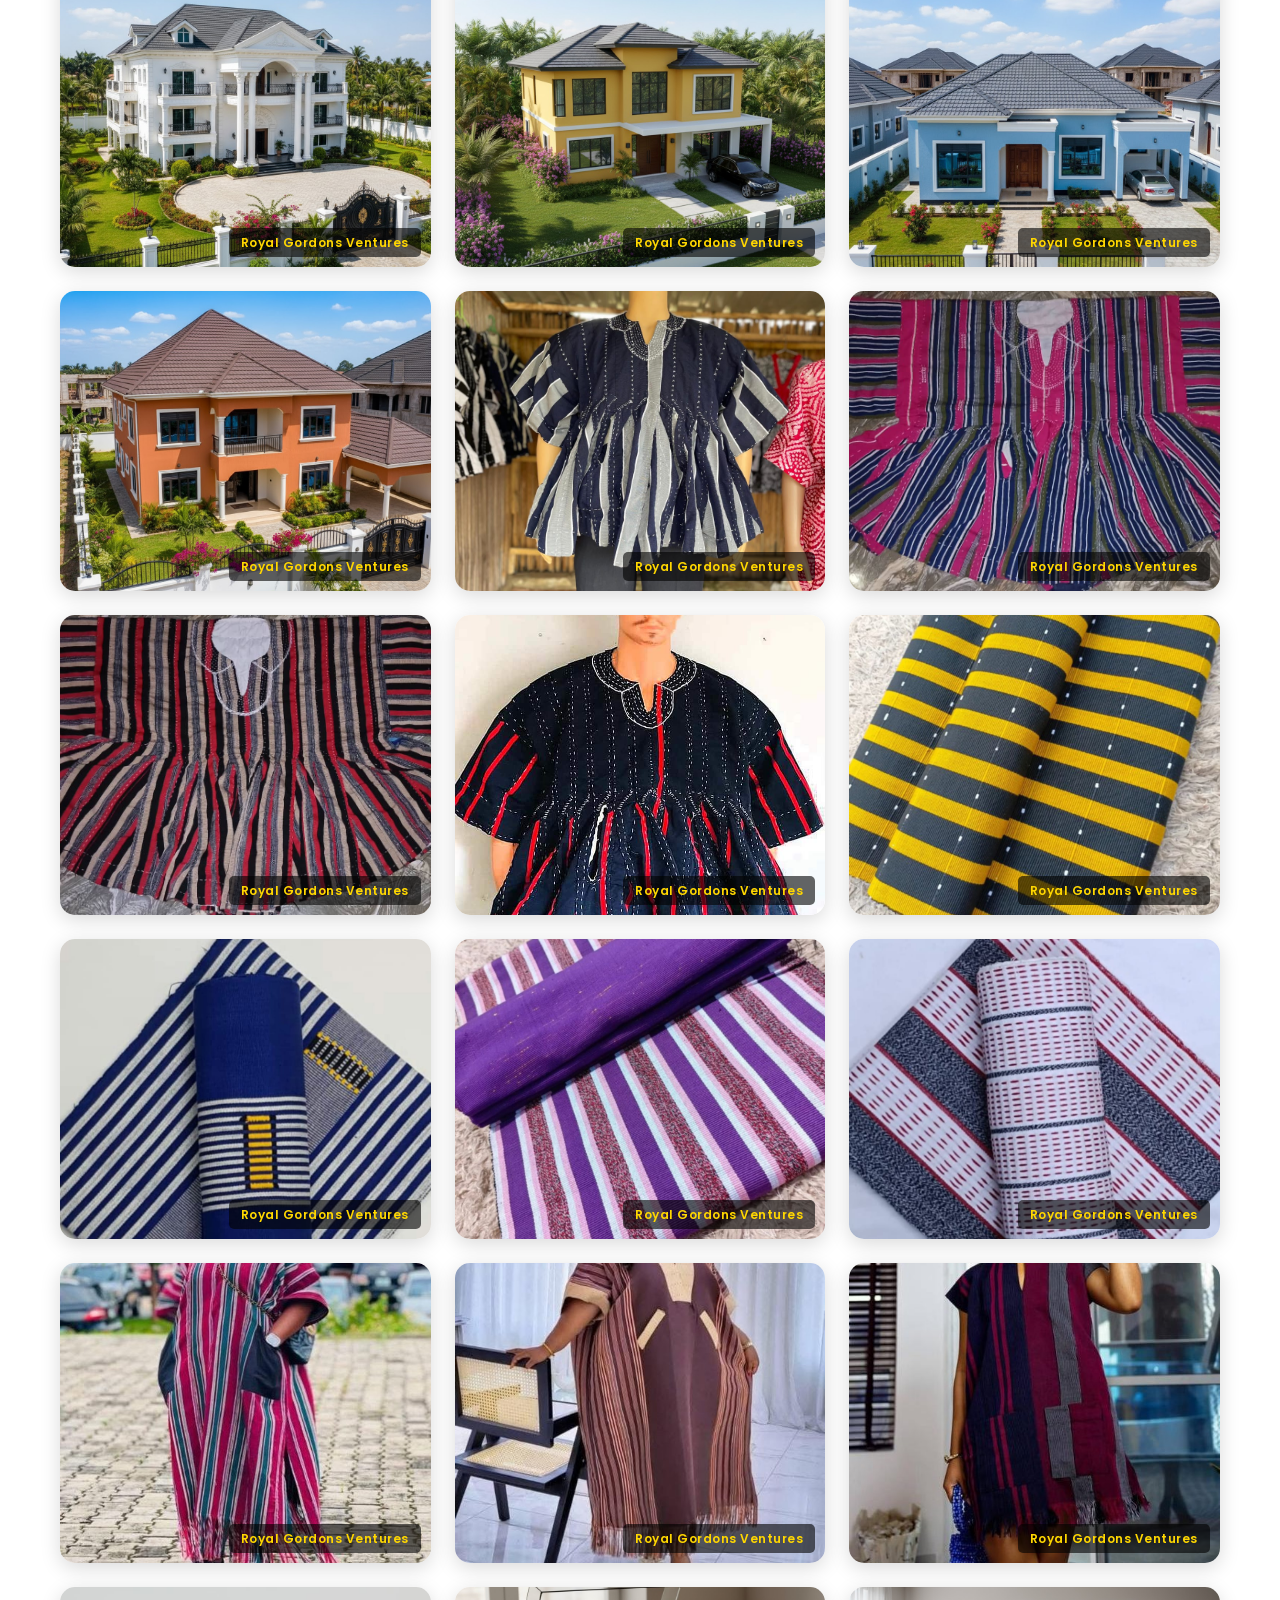
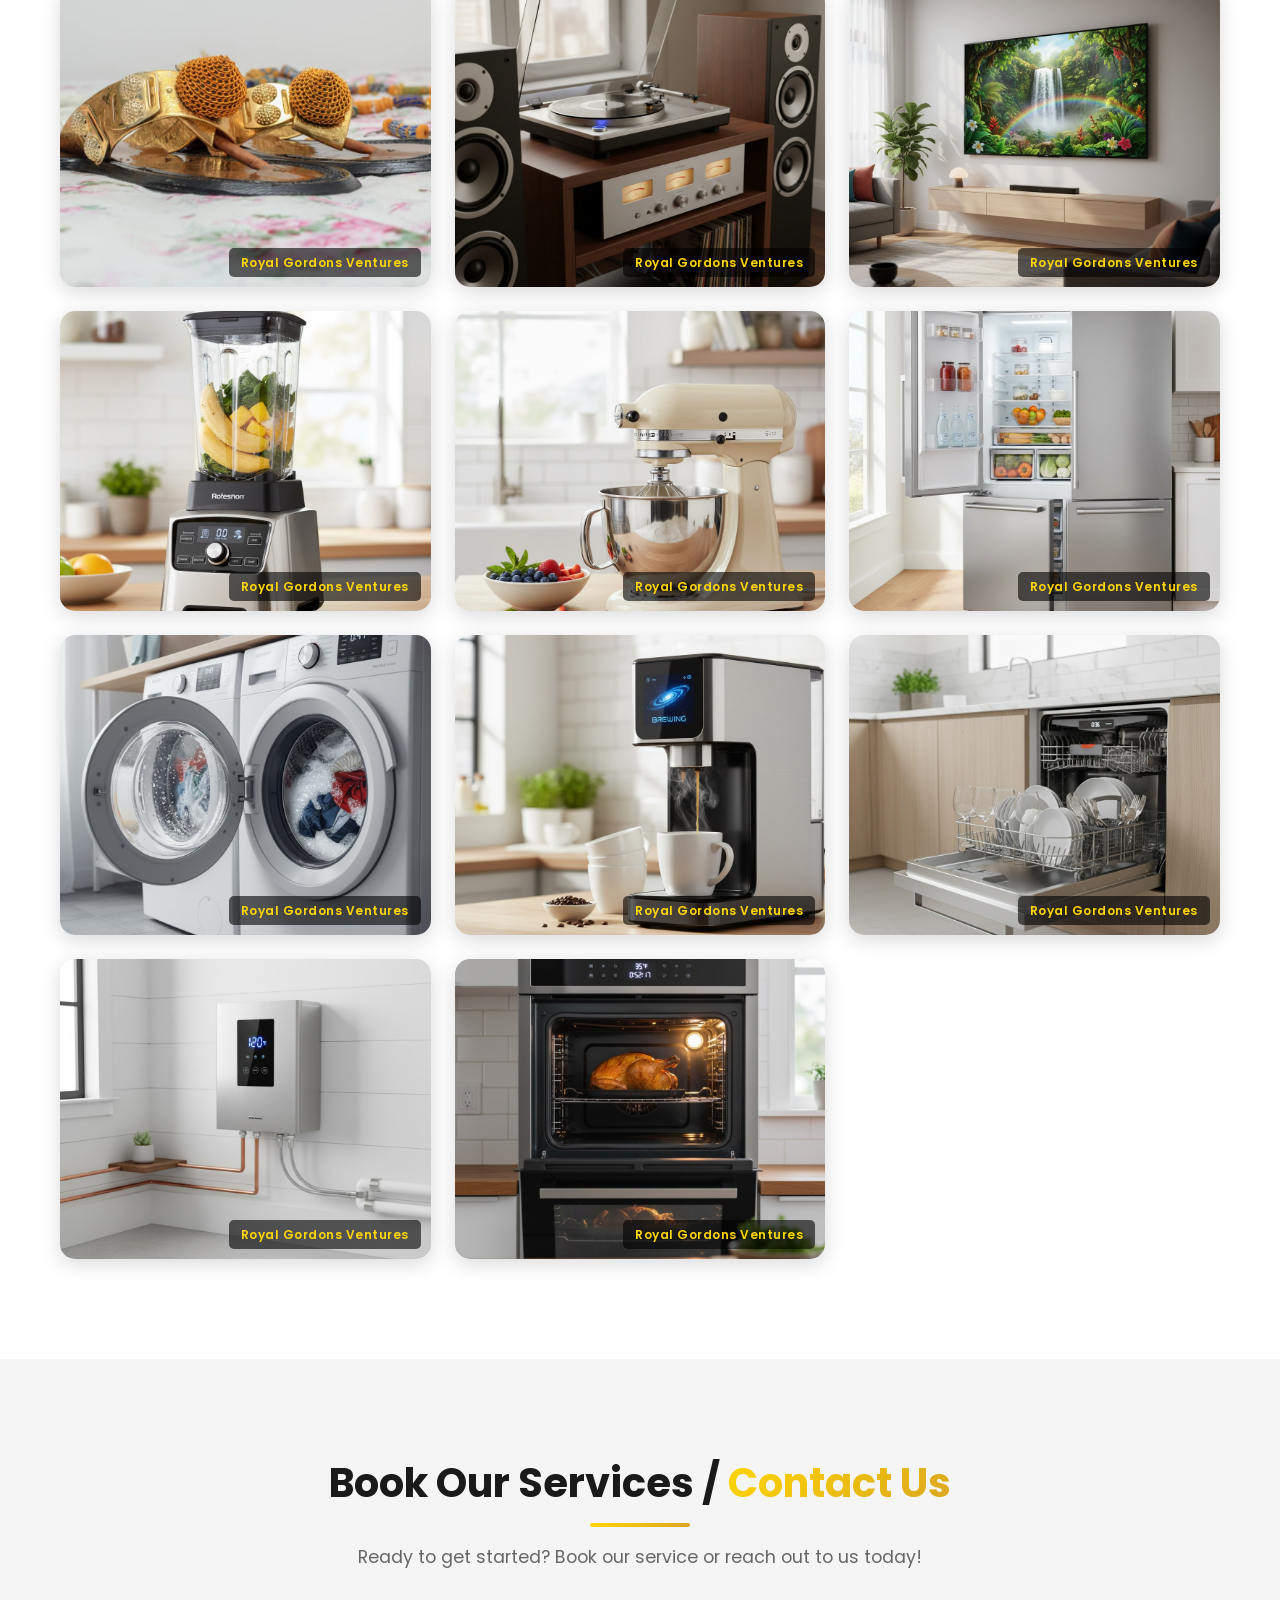
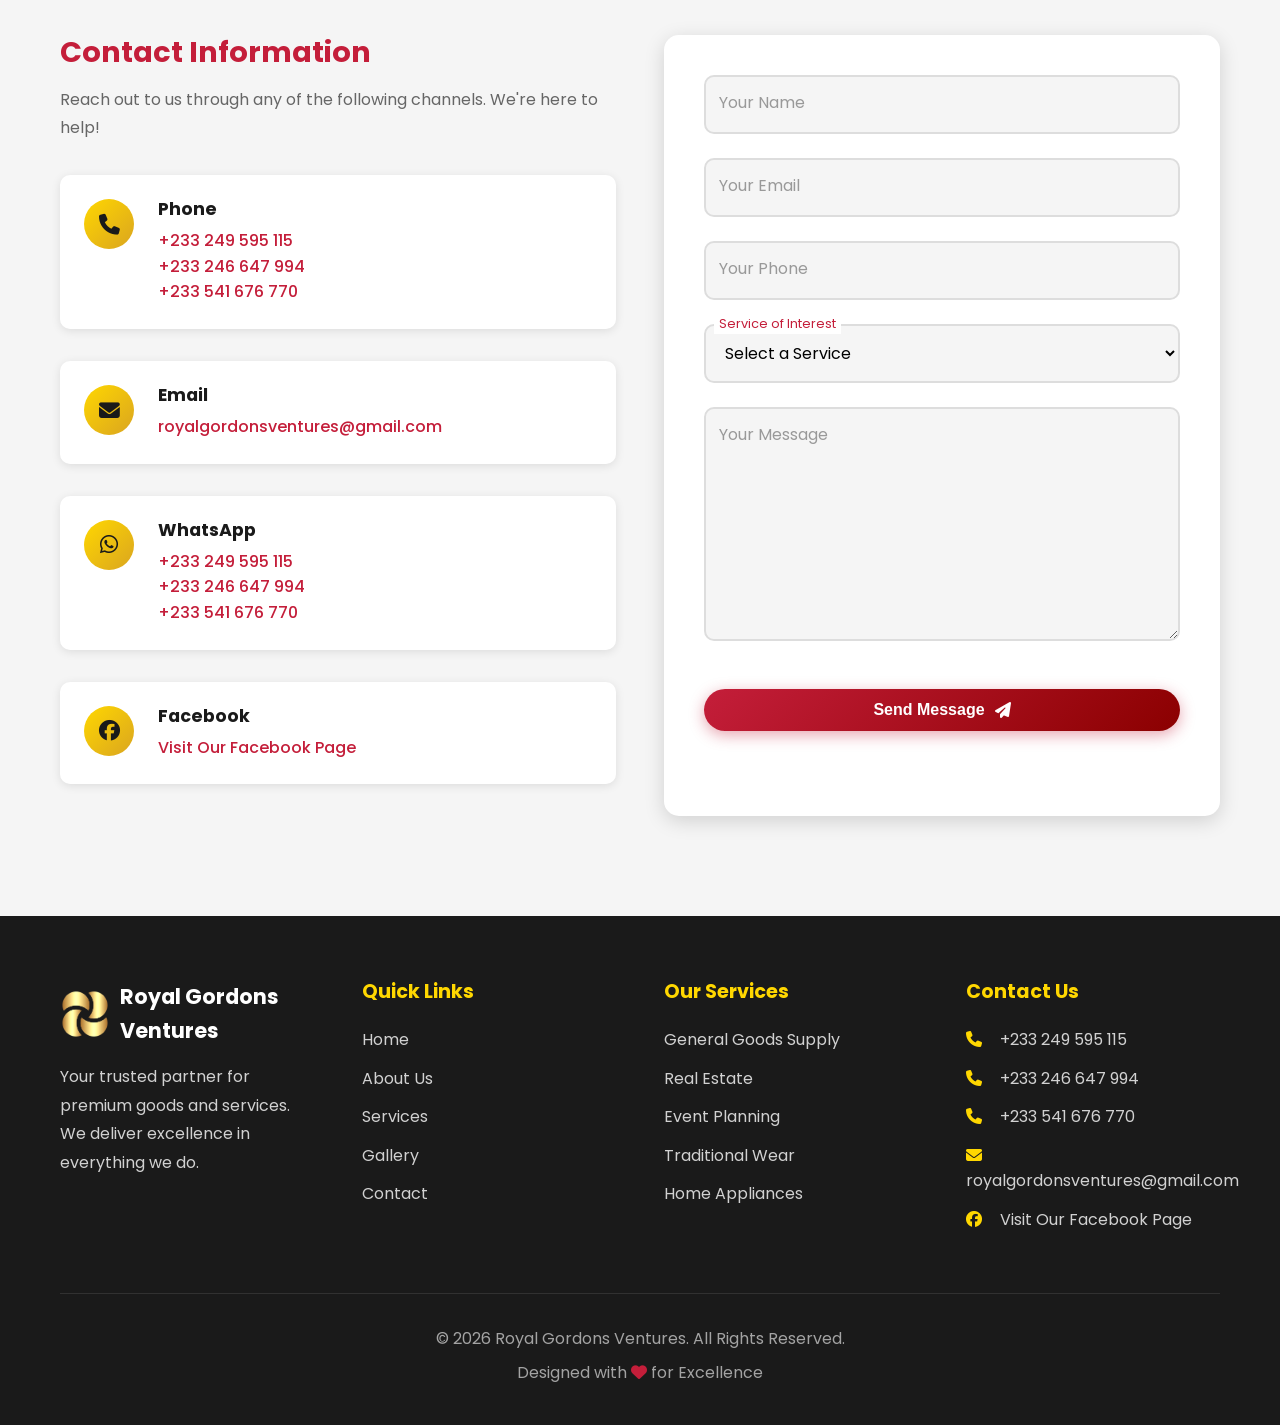
==== commit f48cdf09: "new" ====
--- a/index.html
+++ b/index.html
@@ -572,6 +572,16 @@
                         </div>
                     </div>
 
+                    <div class="contact-item">
+                        <div class="contact-icon">
+                            <i class="fab fa-facebook"></i>
+                        </div>
+                        <div class="contact-details">
+                            <h4>Facebook</h4>
+                            <p><a href="https://web.facebook.com/profile.php?id=61583308808557" target="_blank">Visit Our Facebook Page</a></p>
+                        </div>
+                    </div>
+
                 </div>
 
                 <div class="contact-form-wrapper" data-aos="fade-left">
@@ -652,6 +662,7 @@
                         <li><i class="fas fa-phone"></i> <a href="tel:+233246647994">+233 246 647 994</a></li>
                         <li><i class="fas fa-phone"></i> <a href="tel:+233541676770">+233 541 676 770</a></li>
                         <li><i class="fas fa-envelope"></i> <a href="#" class="email-link" data-email="royalgordonsventures@gmail.com">royalgordonsventures@gmail.com</a></li>
+                        <li><i class="fab fa-facebook"></i> <a href="https://web.facebook.com/profile.php?id=61583308808557" target="_blank">Visit Our Facebook Page</a></li>
                     </ul>
                 </div>
             </div>
@@ -665,6 +676,11 @@
     <!-- WhatsApp Floating Button -->
     <a href="https://wa.me/233249595115" class="whatsapp-float" target="_blank" aria-label="Chat on WhatsApp">
         <i class="fab fa-whatsapp"></i>
+    </a>
+
+    <!-- Facebook Floating Button -->
+    <a href="https://web.facebook.com/profile.php?id=61583308808557" class="facebook-float" target="_blank" aria-label="Visit our Facebook page">
+        <i class="fab fa-facebook"></i>
     </a>
 
     <!-- Back to Top Button -->
--- a/styles.css
+++ b/styles.css
@@ -1098,9 +1098,45 @@
     }
 }
 
+.facebook-float {
+    position: fixed;
+    width: 60px;
+    height: 60px;
+    bottom: 100px;
+    right: 30px;
+    background: #1877F2;
+    color: var(--white);
+    border-radius: 50%;
+    display: flex;
+    align-items: center;
+    justify-content: center;
+    font-size: 2rem;
+    box-shadow: 0 4px 20px rgba(24, 119, 242, 0.5);
+    z-index: 999;
+    transition: var(--transition);
+    animation: pulseFacebook 2s infinite;
+}
+
+.facebook-float:hover {
+    transform: scale(1.1);
+    box-shadow: 0 6px 30px rgba(24, 119, 242, 0.7);
+}
+
+@keyframes pulseFacebook {
+    0% {
+        box-shadow: 0 4px 20px rgba(24, 119, 242, 0.5);
+    }
+    50% {
+        box-shadow: 0 4px 30px rgba(24, 119, 242, 0.8);
+    }
+    100% {
+        box-shadow: 0 4px 20px rgba(24, 119, 242, 0.5);
+    }
+}
+
 .back-to-top {
     position: fixed;
-    bottom: 100px;
+    bottom: 170px;
     right: 30px;
     width: 50px;
     height: 50px;
@@ -1308,8 +1344,16 @@
         font-size: 1.5rem;
     }
 
+    .facebook-float {
+        width: 50px;
+        height: 50px;
+        bottom: 80px;
+        right: 20px;
+        font-size: 1.5rem;
+    }
+
     .back-to-top {
-        bottom: 80px;
+        bottom: 140px;
         right: 20px;
         width: 40px;
         height: 40px;
@@ -1385,6 +1429,7 @@
 @media print {
     .navbar,
     .whatsapp-float,
+    .facebook-float,
     .back-to-top,
     .hamburger {
         display: none;
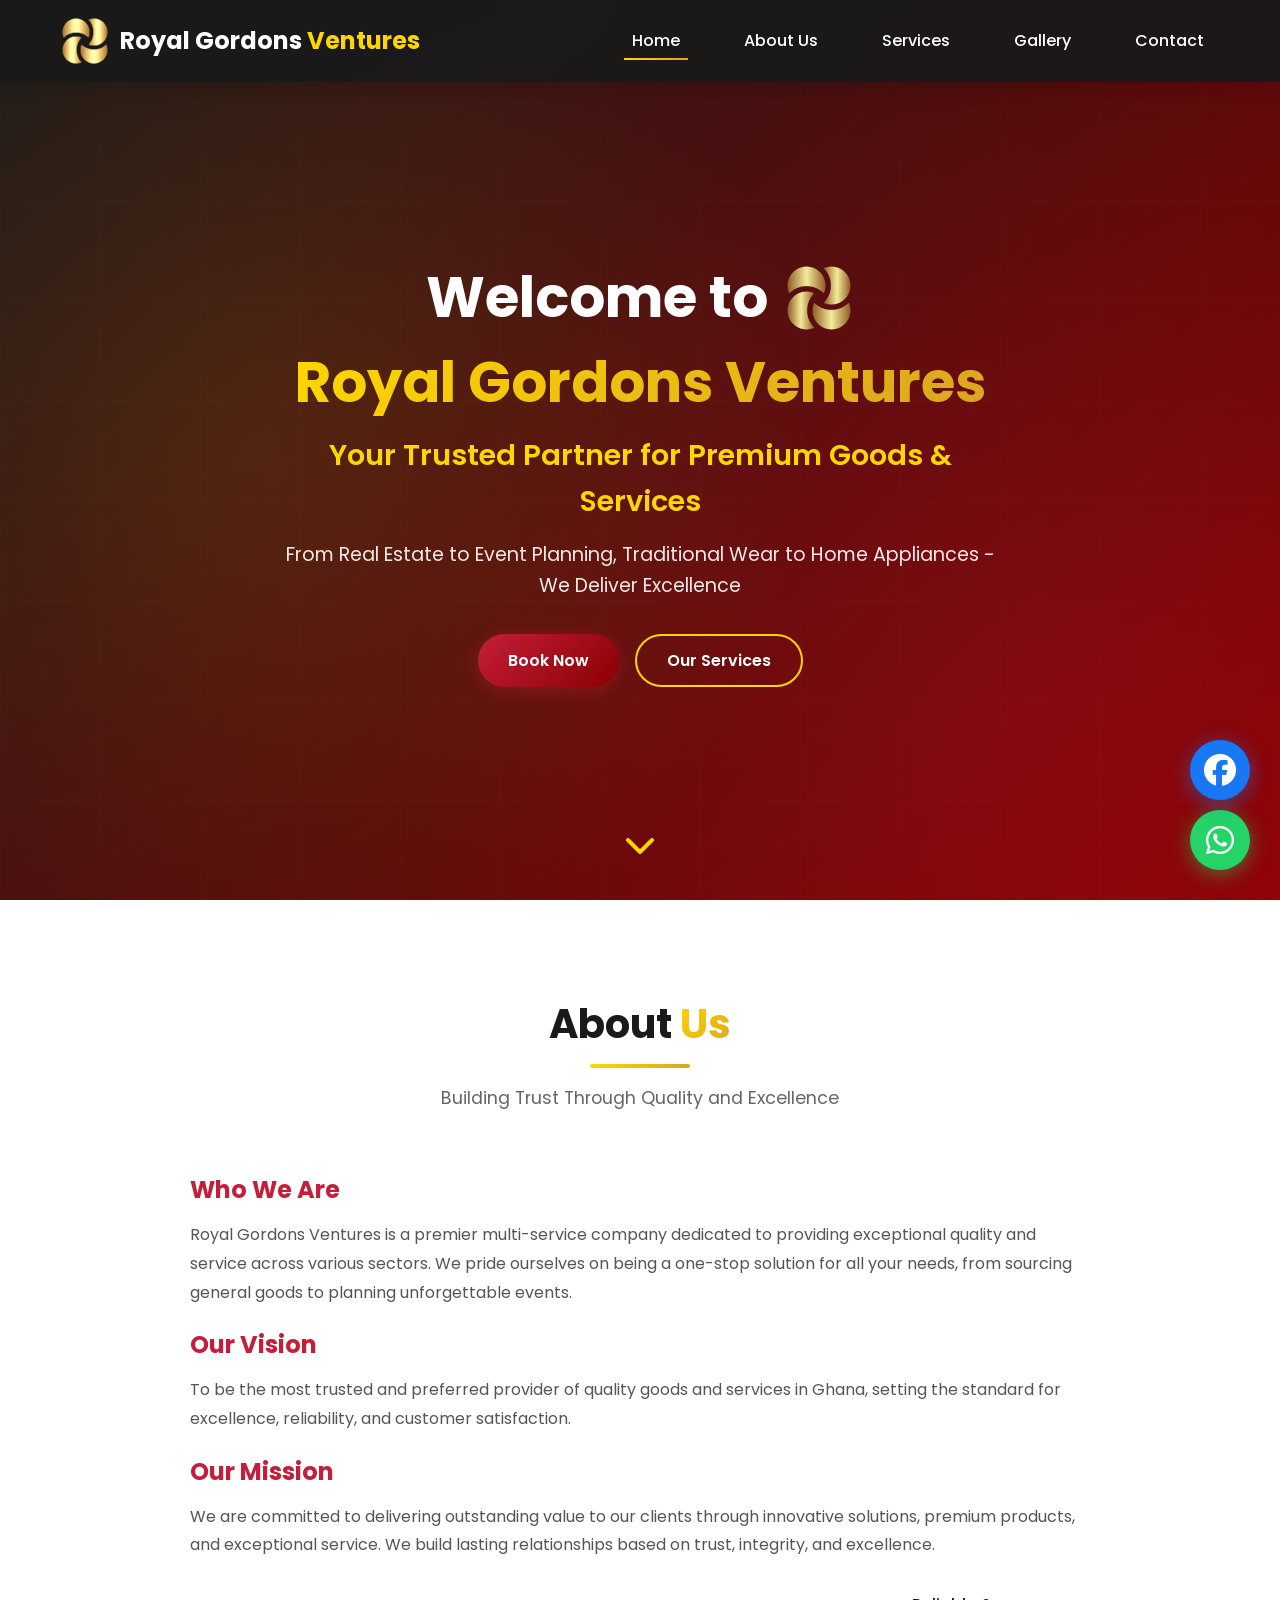
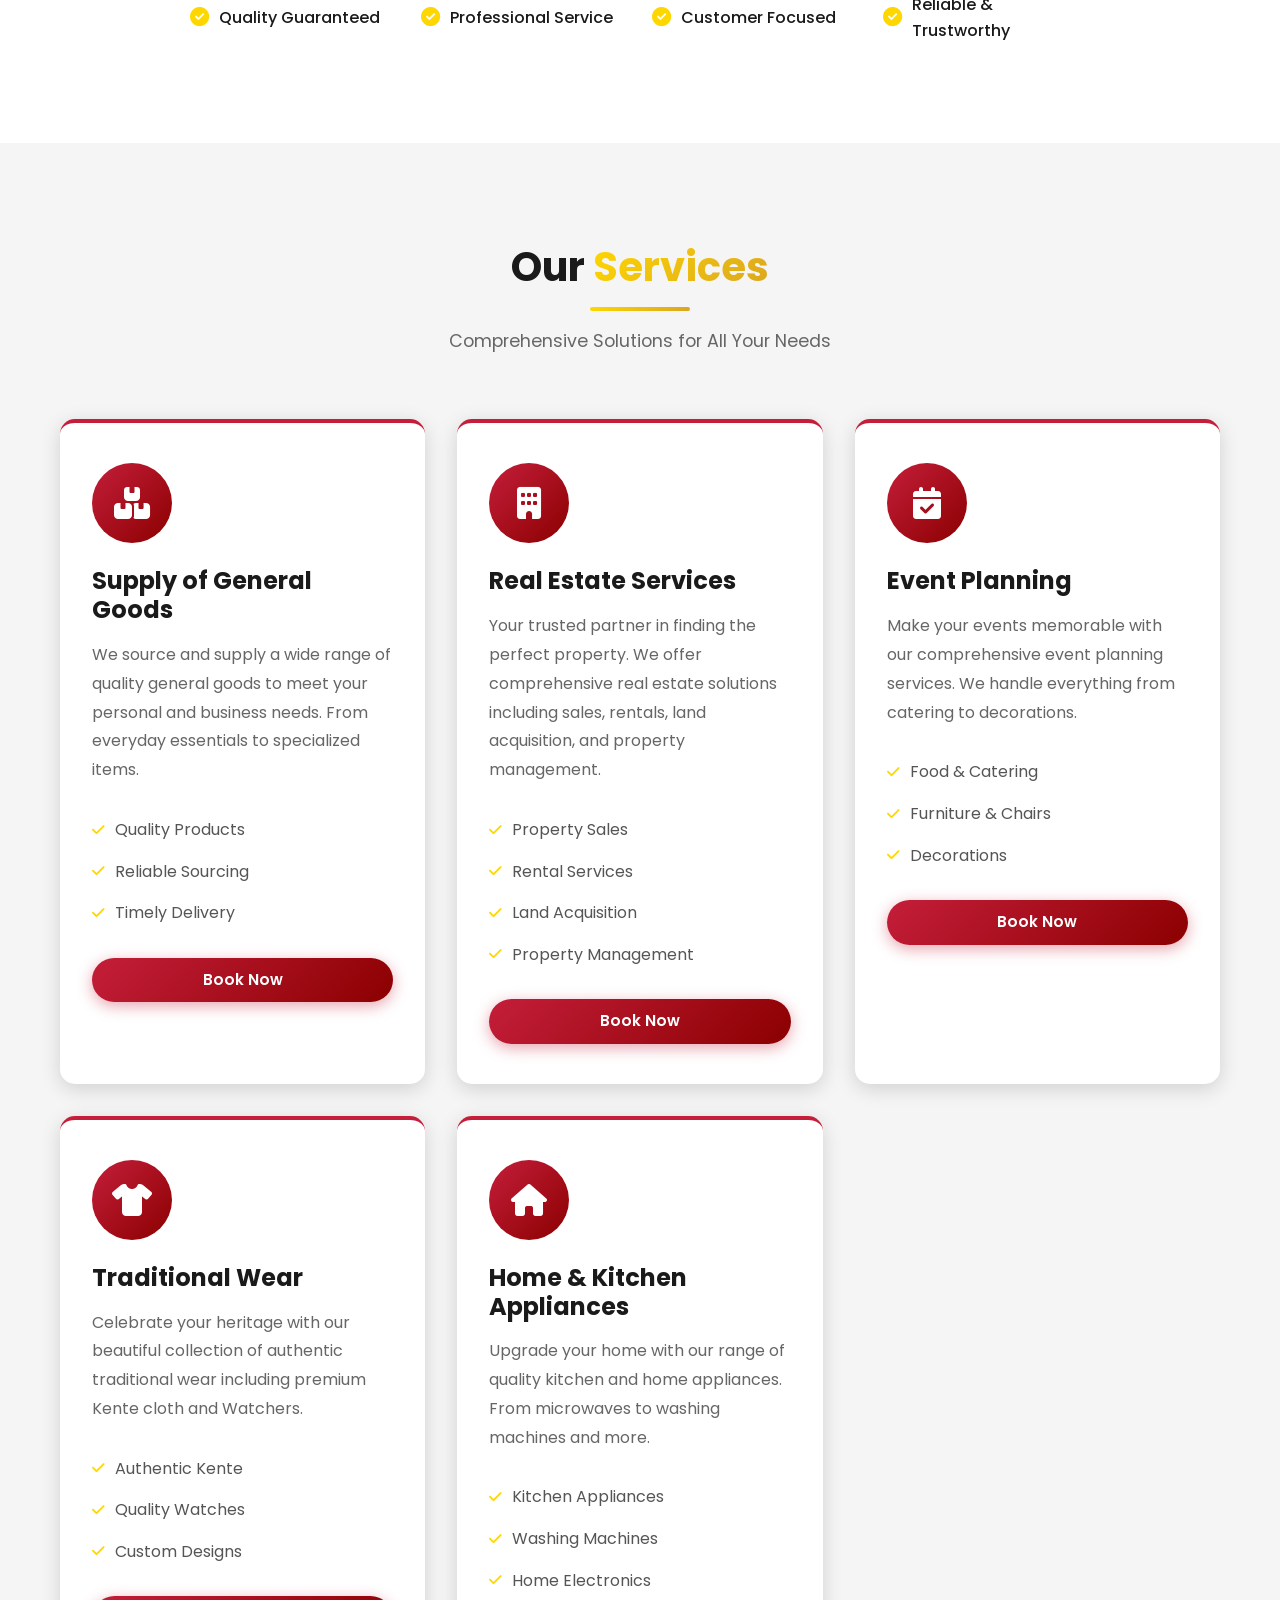
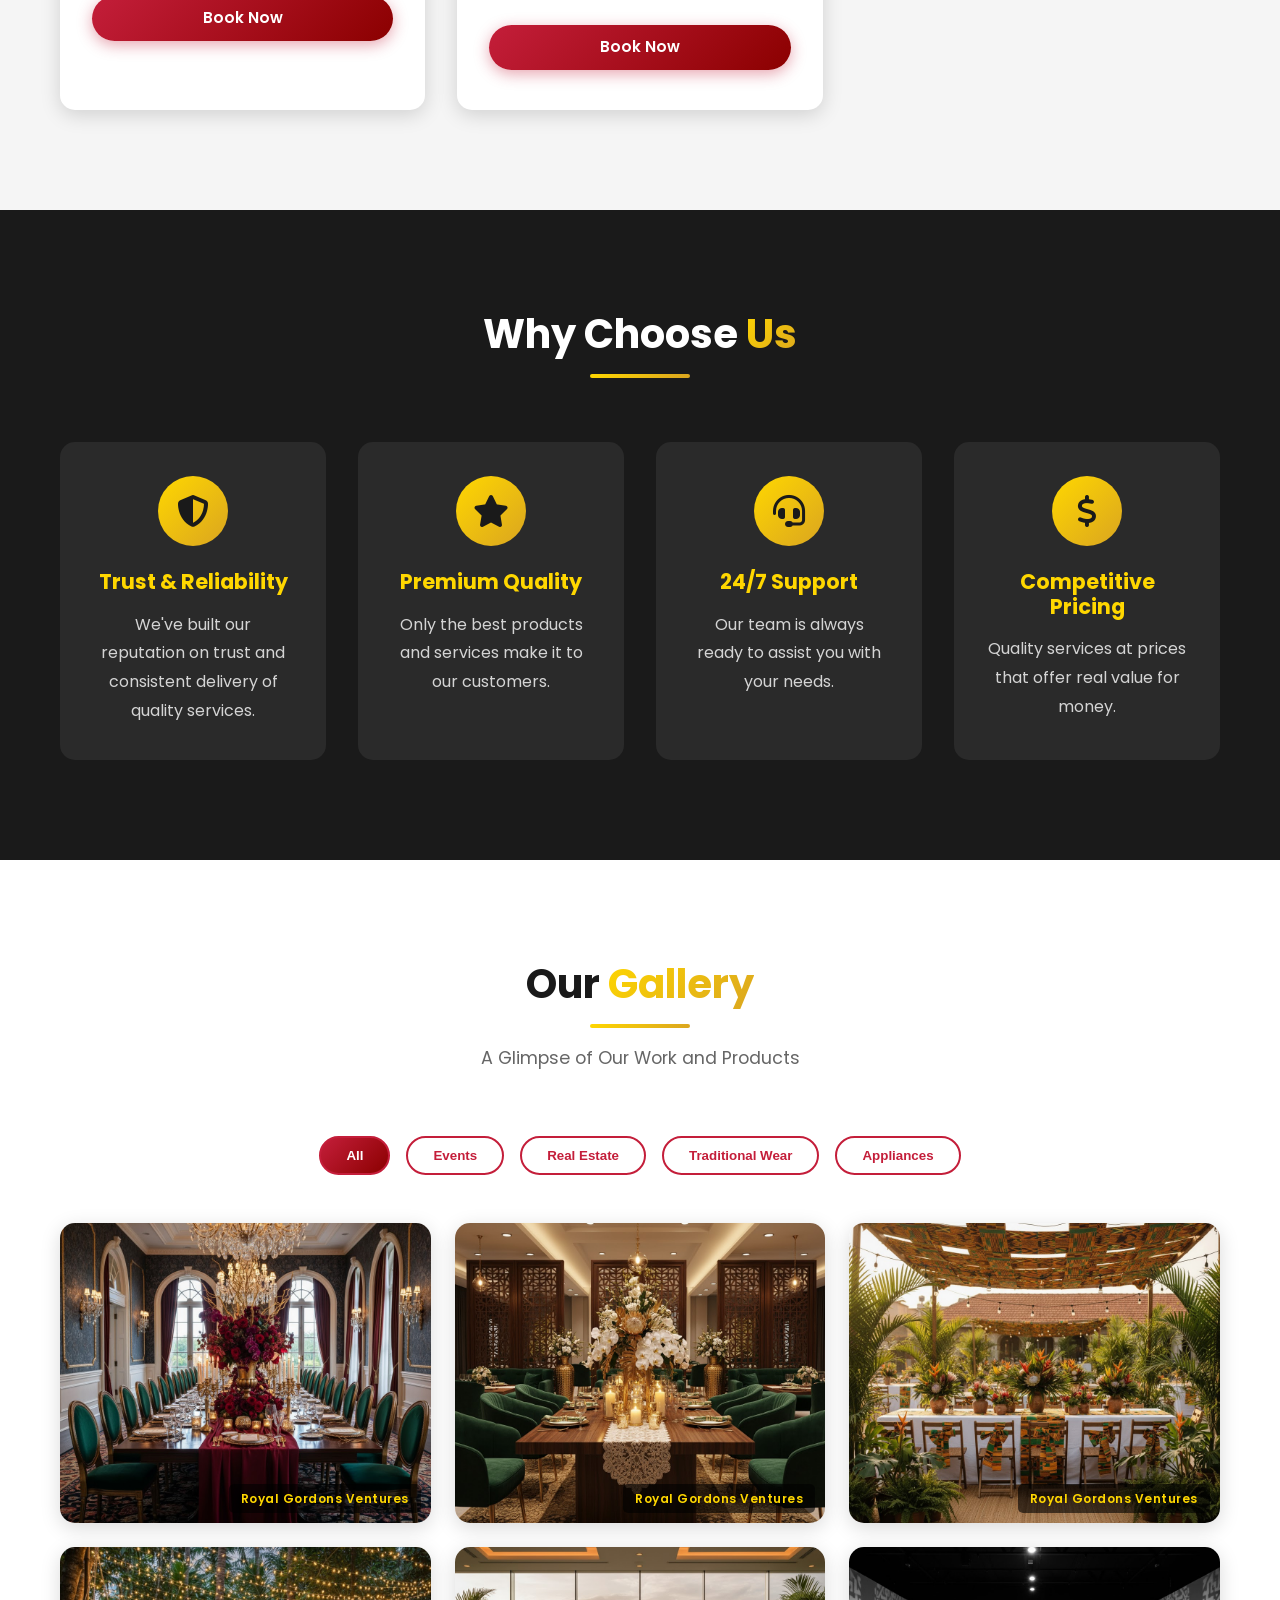
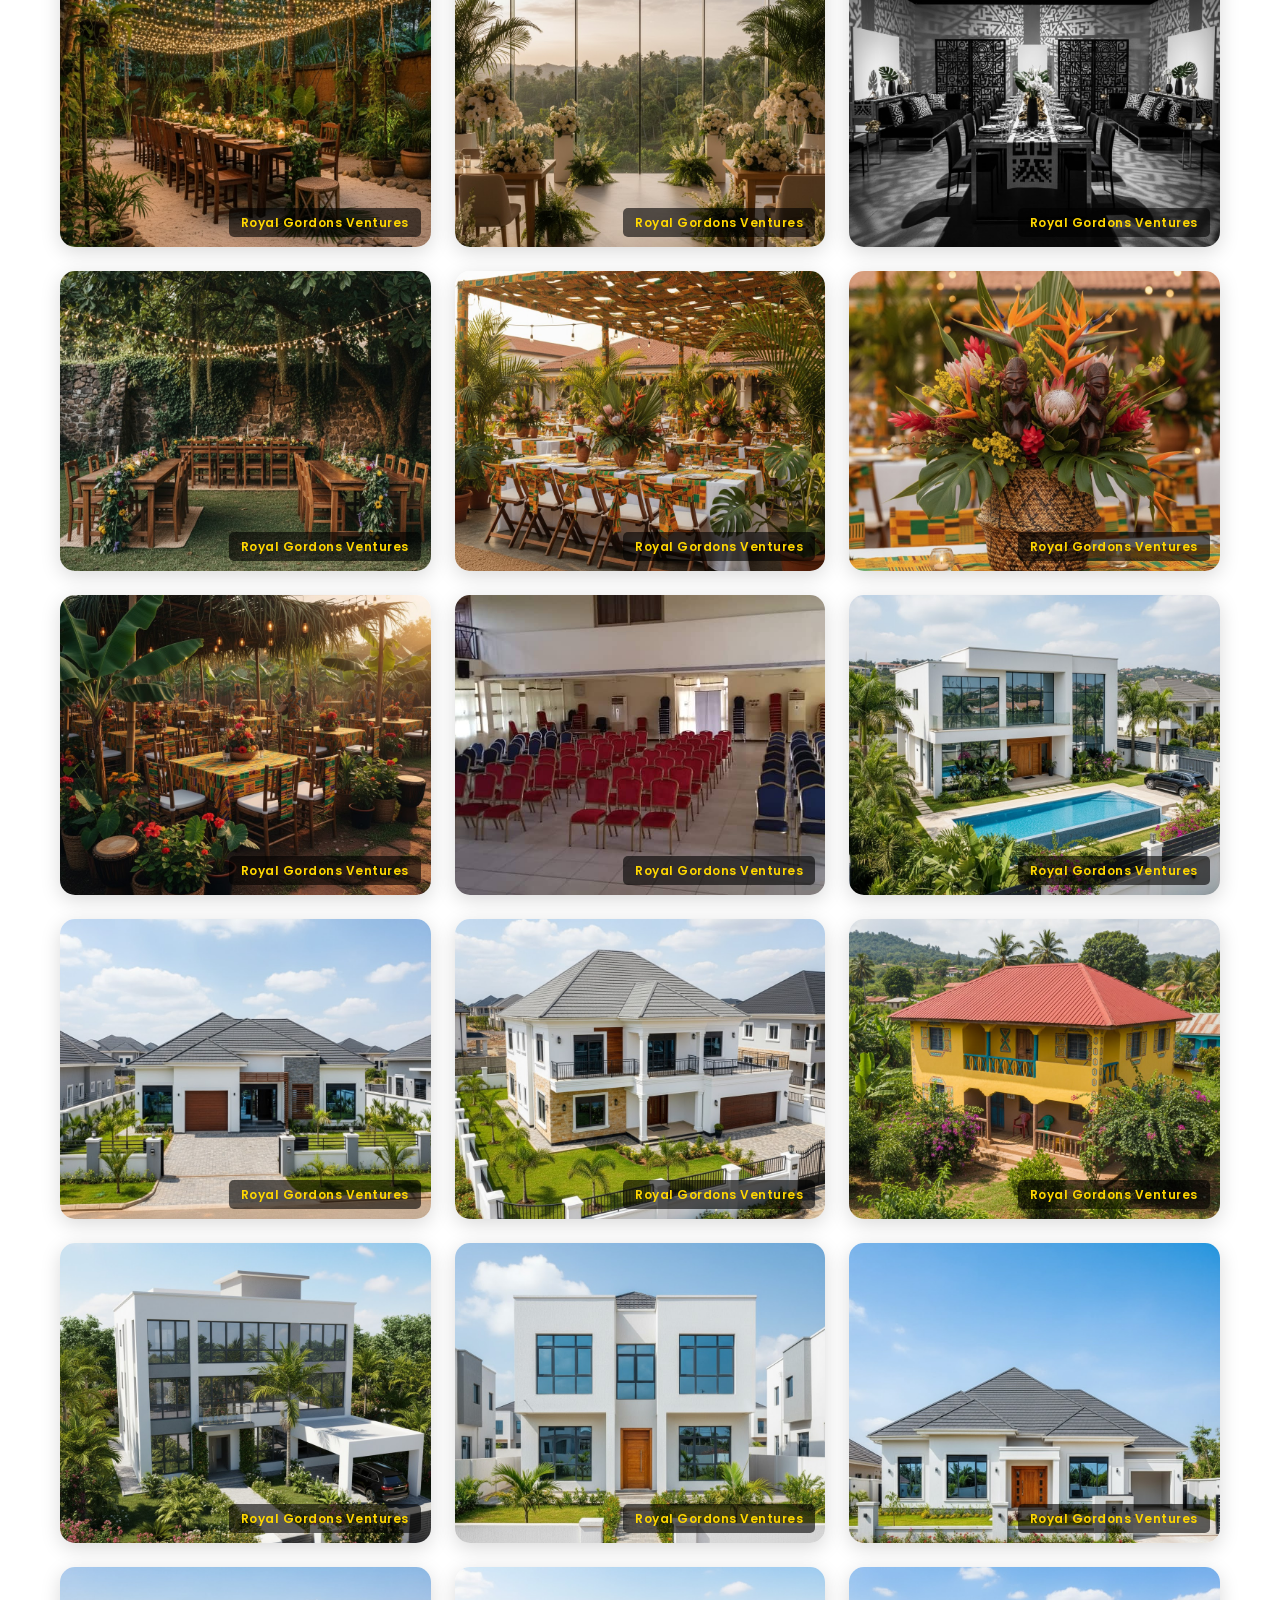
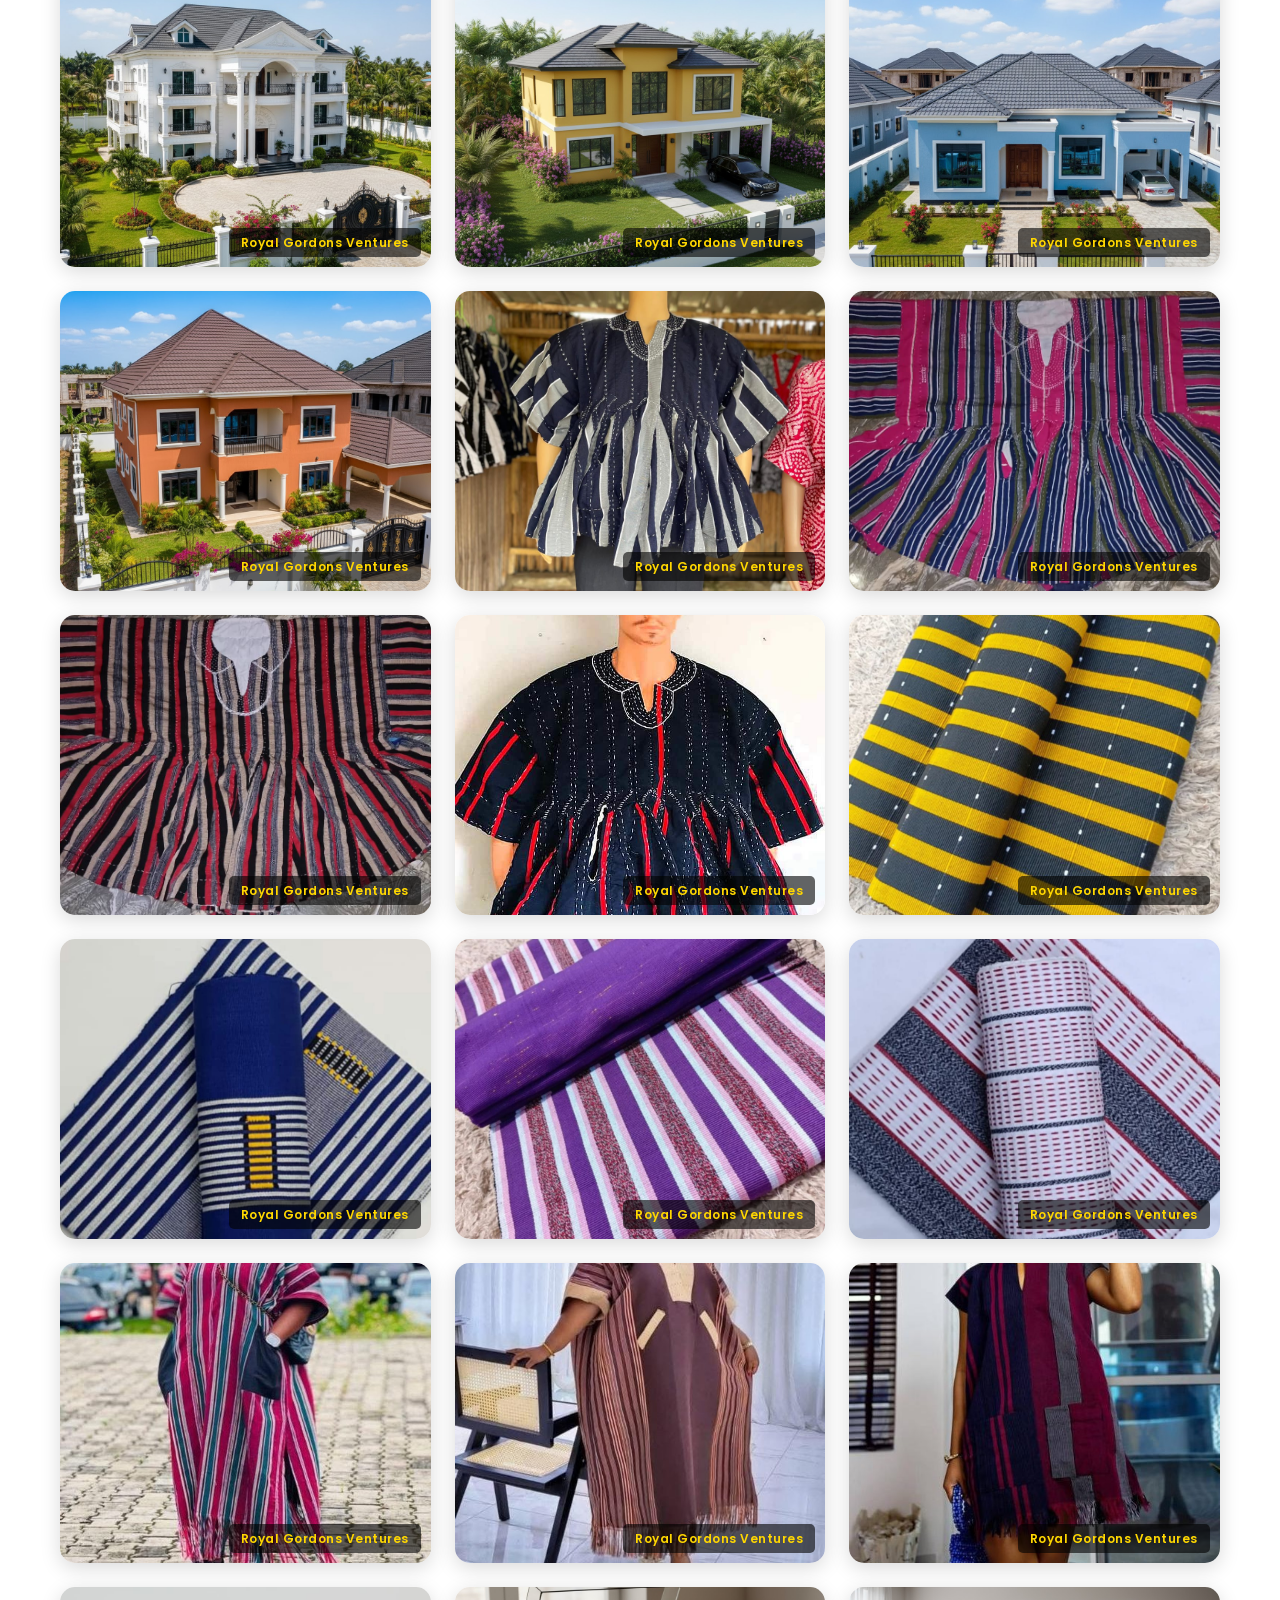
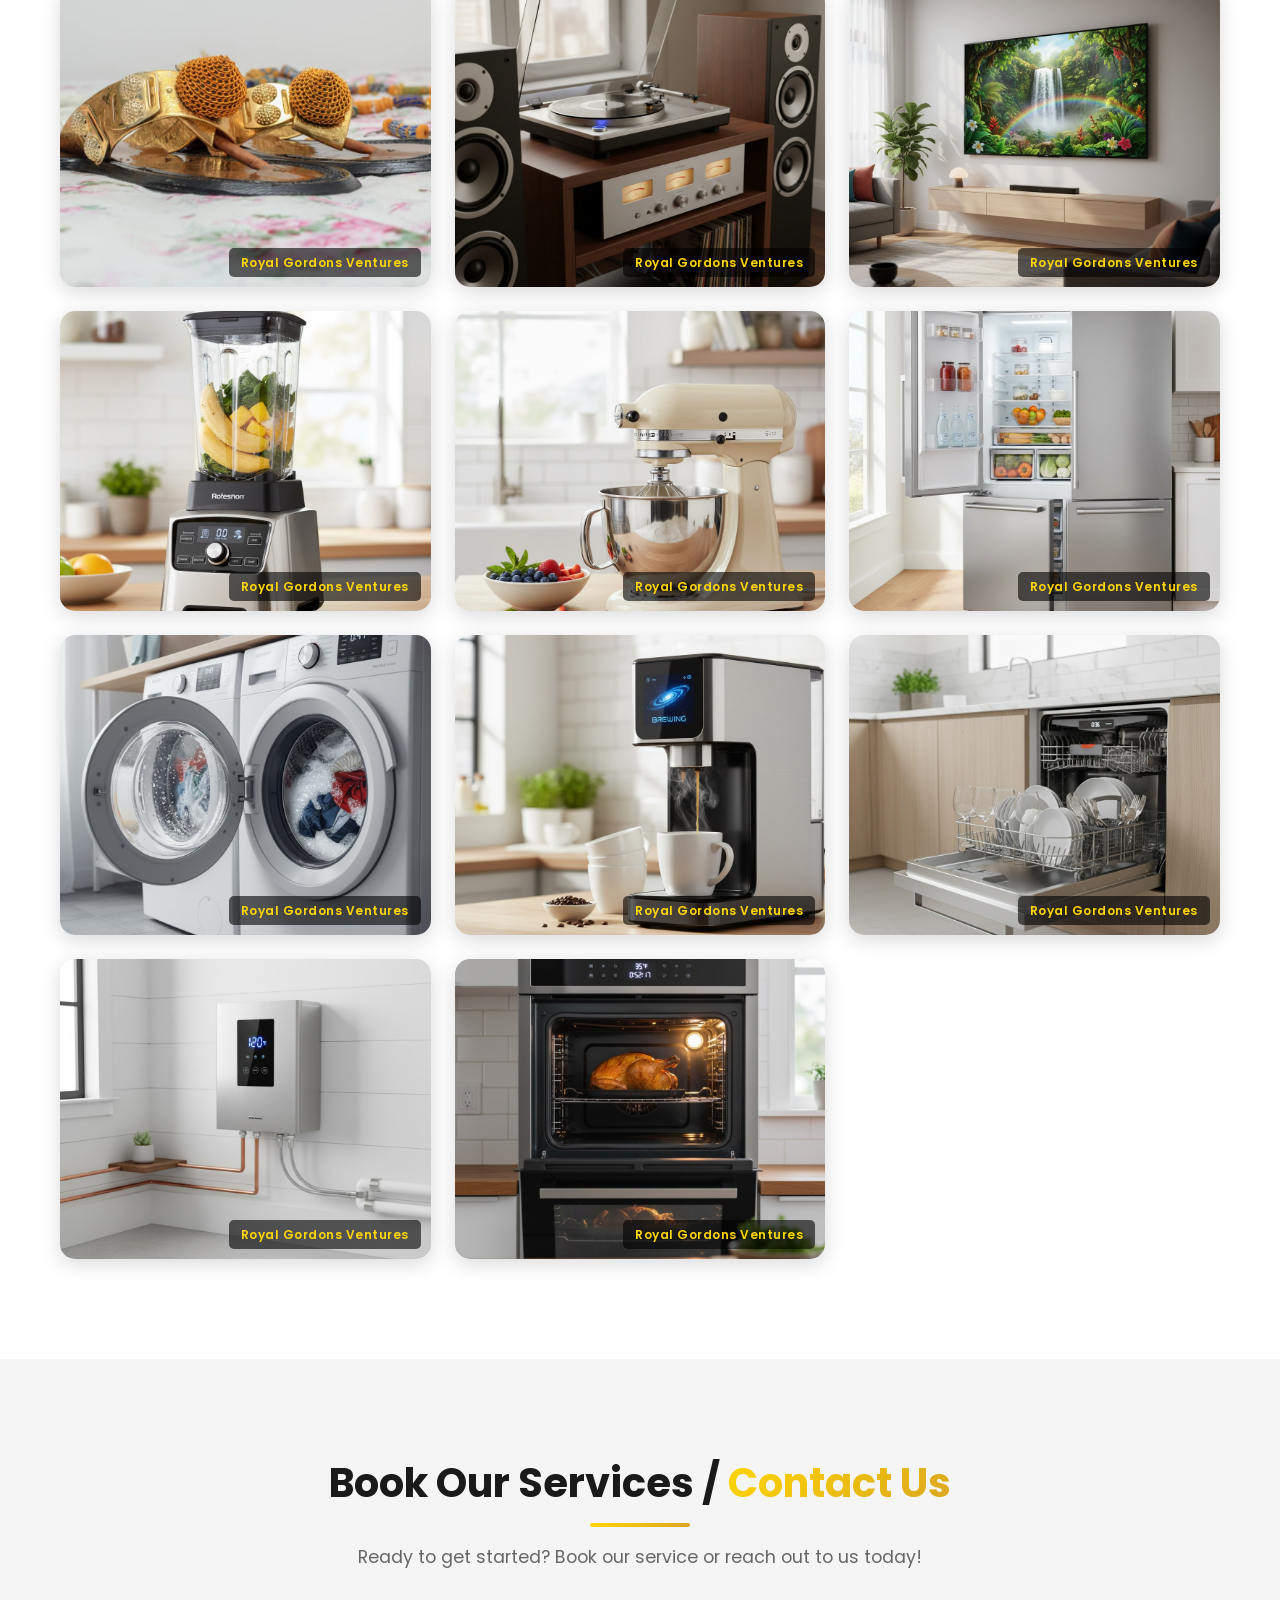
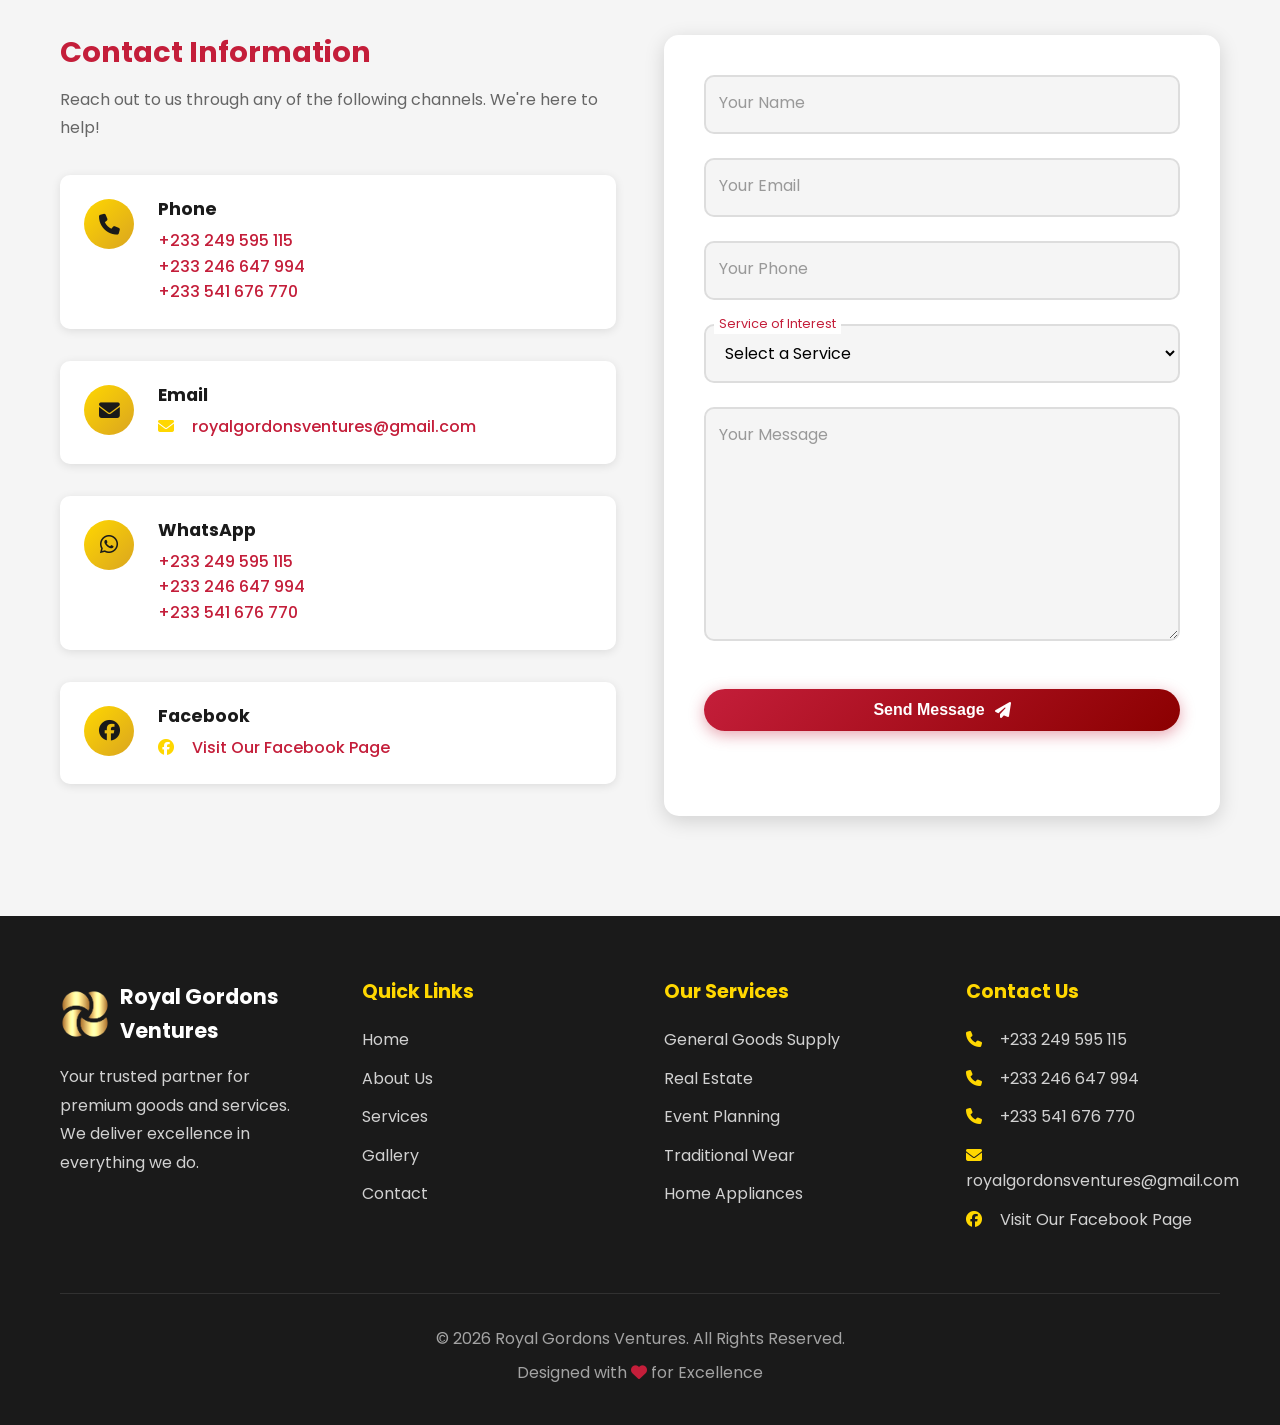
==== commit 0224fb01: "new" ====
--- a/index.html
+++ b/index.html
@@ -556,7 +556,7 @@
                         </div>
                         <div class="contact-details">
                             <h4>Email</h4>
-                            <p><a href="#" class="email-link" data-email="royalgordonsventures@gmail.com">royalgordonsventures@gmail.com</a></p>
+                            <p><i class="fas fa-envelope"></i> <a href="#" class="email-link" data-email="royalgordonsventures@gmail.com">royalgordonsventures@gmail.com</a></p>
                         </div>
                     </div>
 
@@ -578,7 +578,7 @@
                         </div>
                         <div class="contact-details">
                             <h4>Facebook</h4>
-                            <p><a href="https://web.facebook.com/profile.php?id=61583308808557" target="_blank">Visit Our Facebook Page</a></p>
+                            <p><i class="fab fa-facebook"></i> <a href="https://web.facebook.com/profile.php?id=61583308808557" target="_blank">Visit Our Facebook Page</a></p>
                         </div>
                     </div>
 
--- a/styles.css
+++ b/styles.css
@@ -815,6 +815,12 @@
     color: #666;
 }
 
+.contact-details p i {
+    color: var(--gold);
+    margin-right: 10px;
+    width: 20px;
+}
+
 .contact-details a {
     color: var(--primary-red);
     font-weight: 500;
@@ -1079,6 +1085,16 @@
     z-index: 999;
     transition: var(--transition);
     animation: pulse 2s infinite;
+    box-sizing: border-box;
+    padding: 0;
+}
+
+.whatsapp-float i {
+    font-size: 2rem;
+    line-height: 1;
+    display: flex;
+    align-items: center;
+    justify-content: center;
 }
 
 .whatsapp-float:hover {
@@ -1115,6 +1131,16 @@
     z-index: 999;
     transition: var(--transition);
     animation: pulseFacebook 2s infinite;
+    box-sizing: border-box;
+    padding: 0;
+}
+
+.facebook-float i {
+    font-size: 2rem;
+    line-height: 1;
+    display: flex;
+    align-items: center;
+    justify-content: center;
 }
 
 .facebook-float:hover {
@@ -1342,6 +1368,8 @@
         bottom: 20px;
         right: 20px;
         font-size: 1.5rem;
+        box-sizing: border-box;
+        padding: 0;
     }
 
     .facebook-float {
@@ -1350,6 +1378,17 @@
         bottom: 80px;
         right: 20px;
         font-size: 1.5rem;
+        box-sizing: border-box;
+        padding: 0;
+    }
+    
+    .whatsapp-float i,
+    .facebook-float i {
+        font-size: 1.5rem;
+        line-height: 1;
+        display: flex;
+        align-items: center;
+        justify-content: center;
     }
 
     .back-to-top {
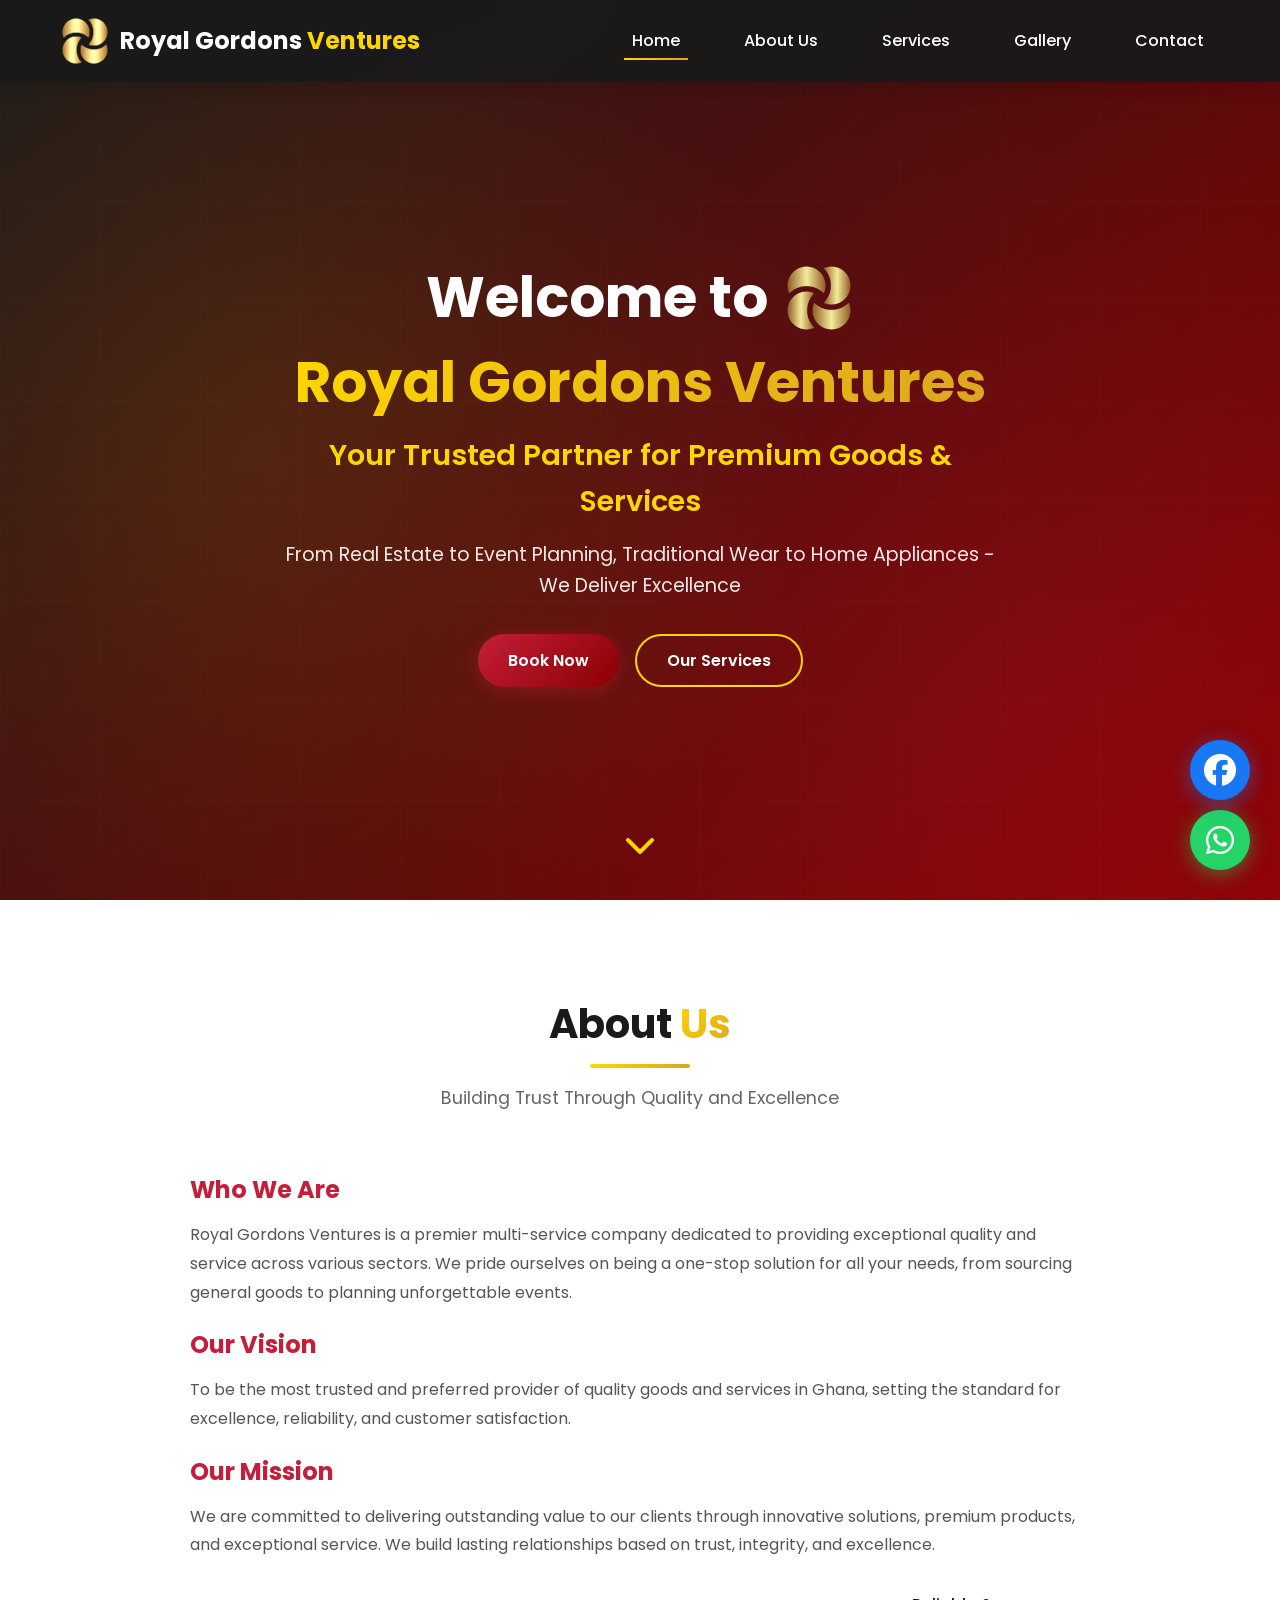
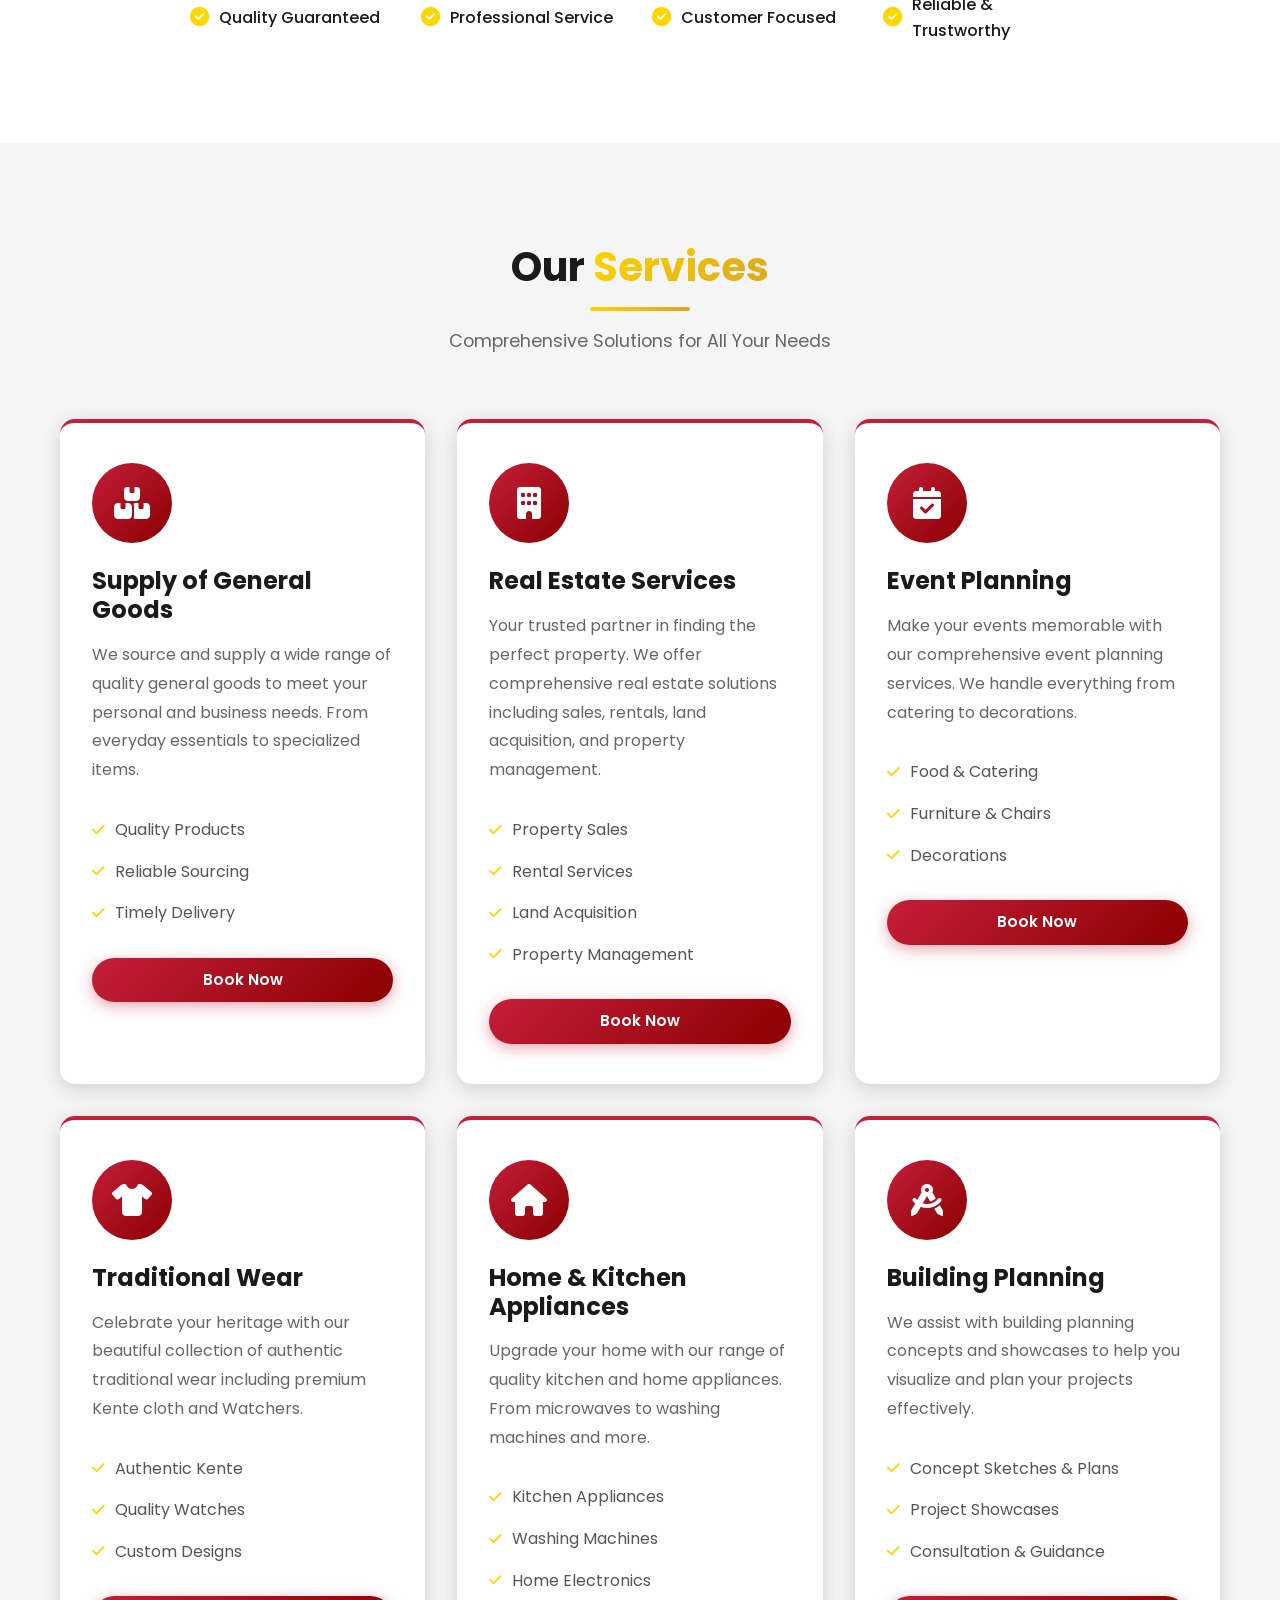
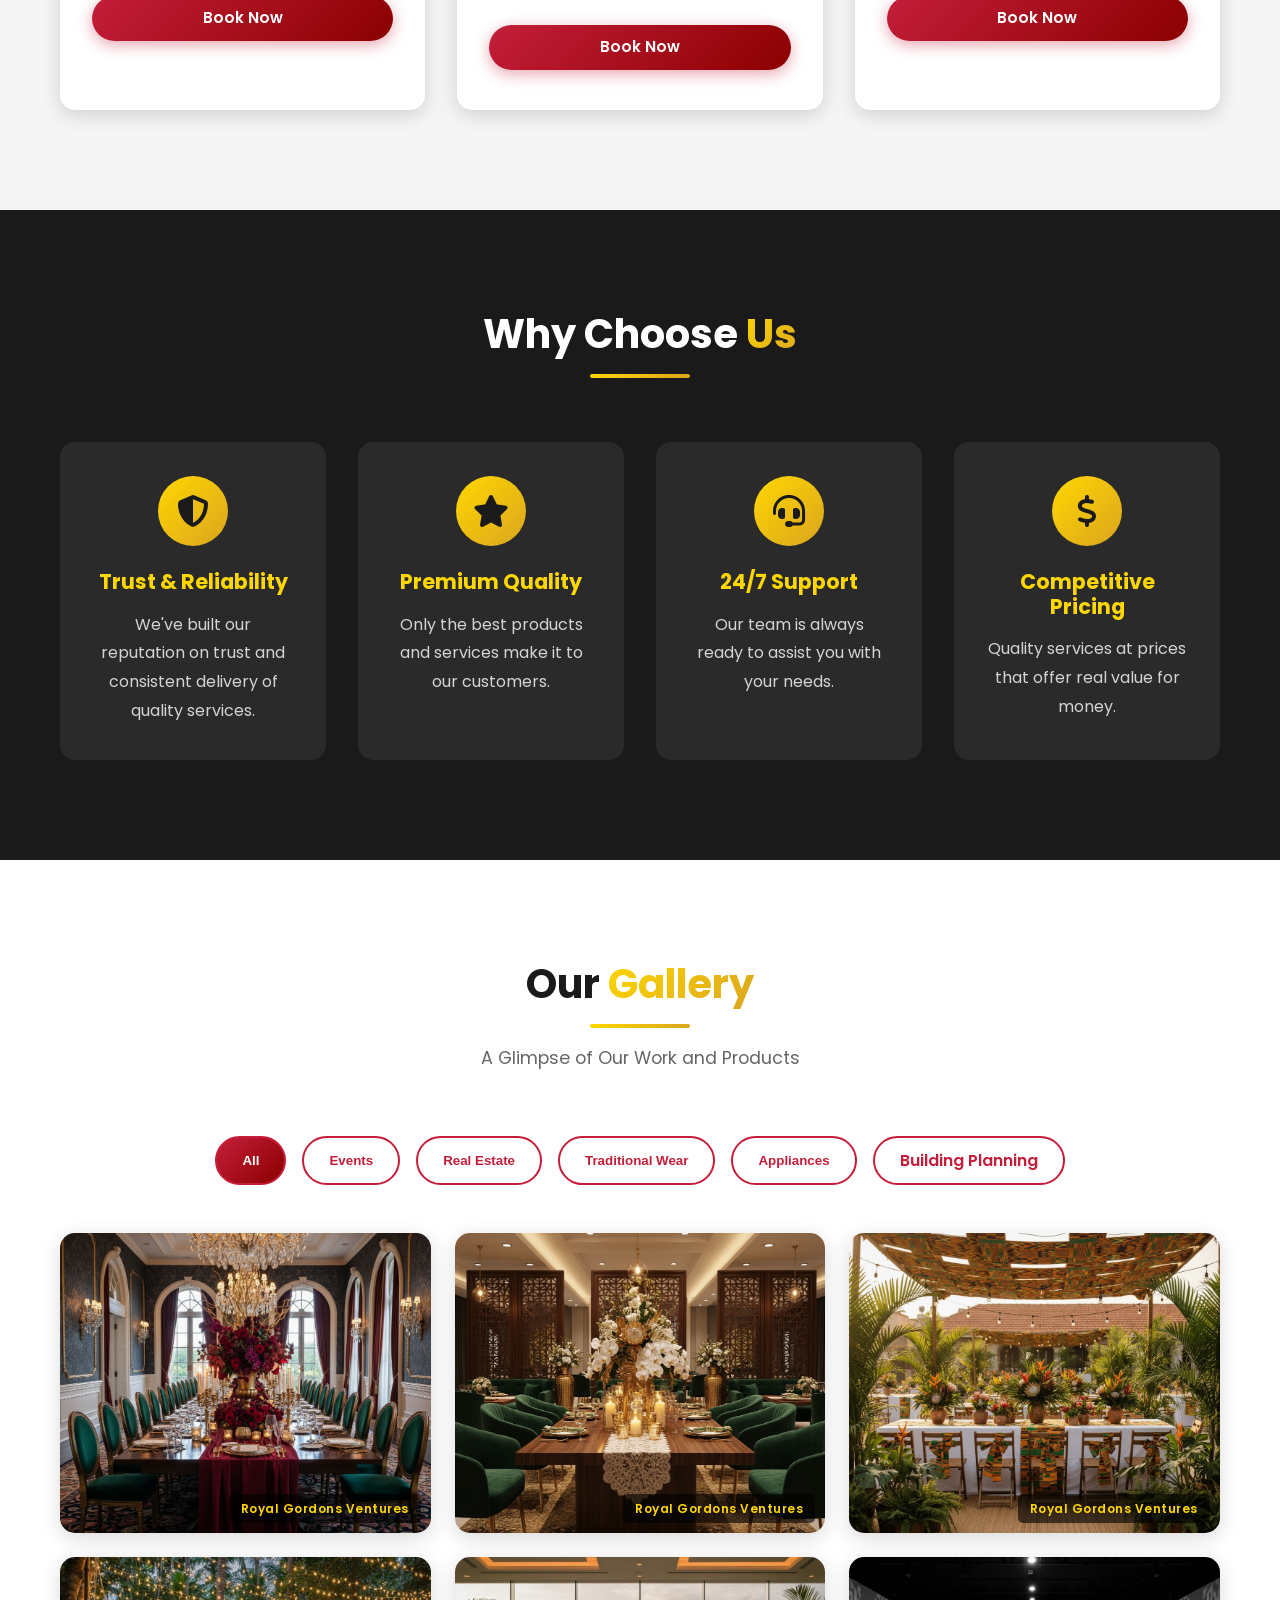
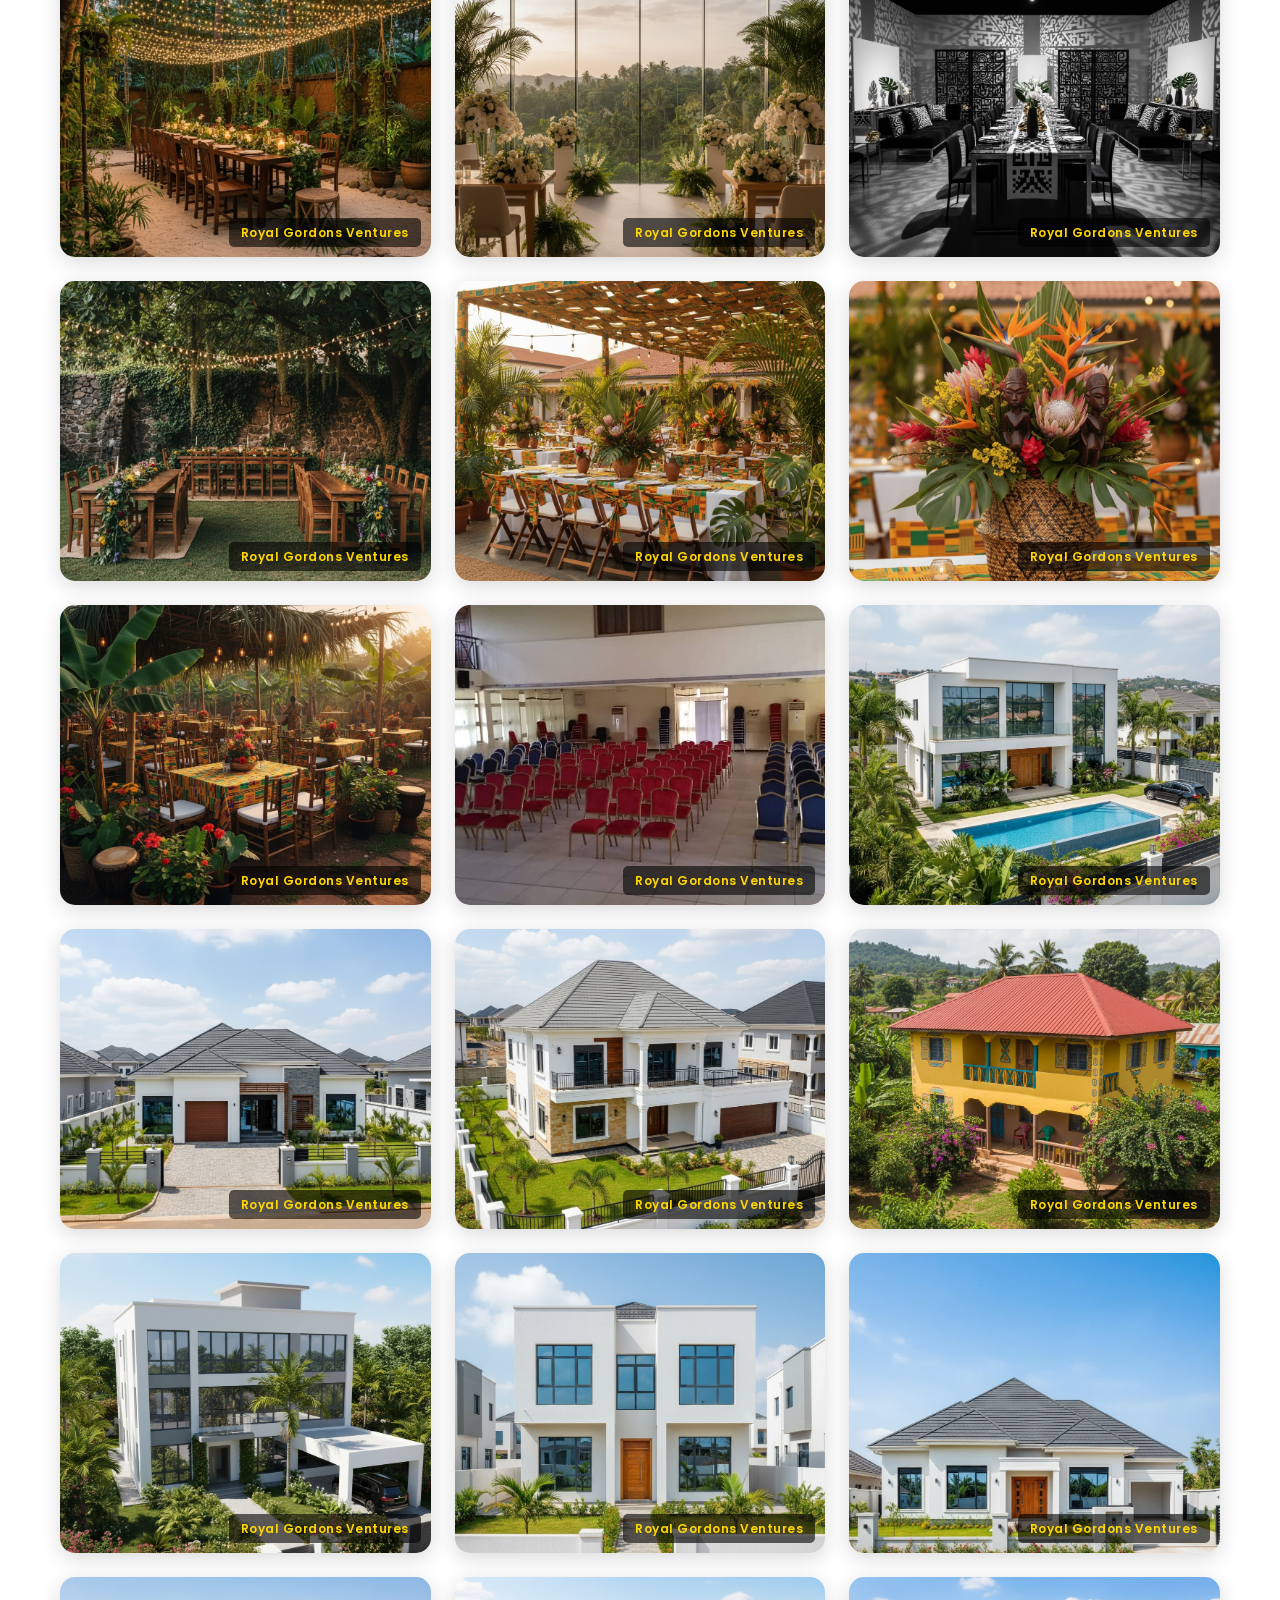
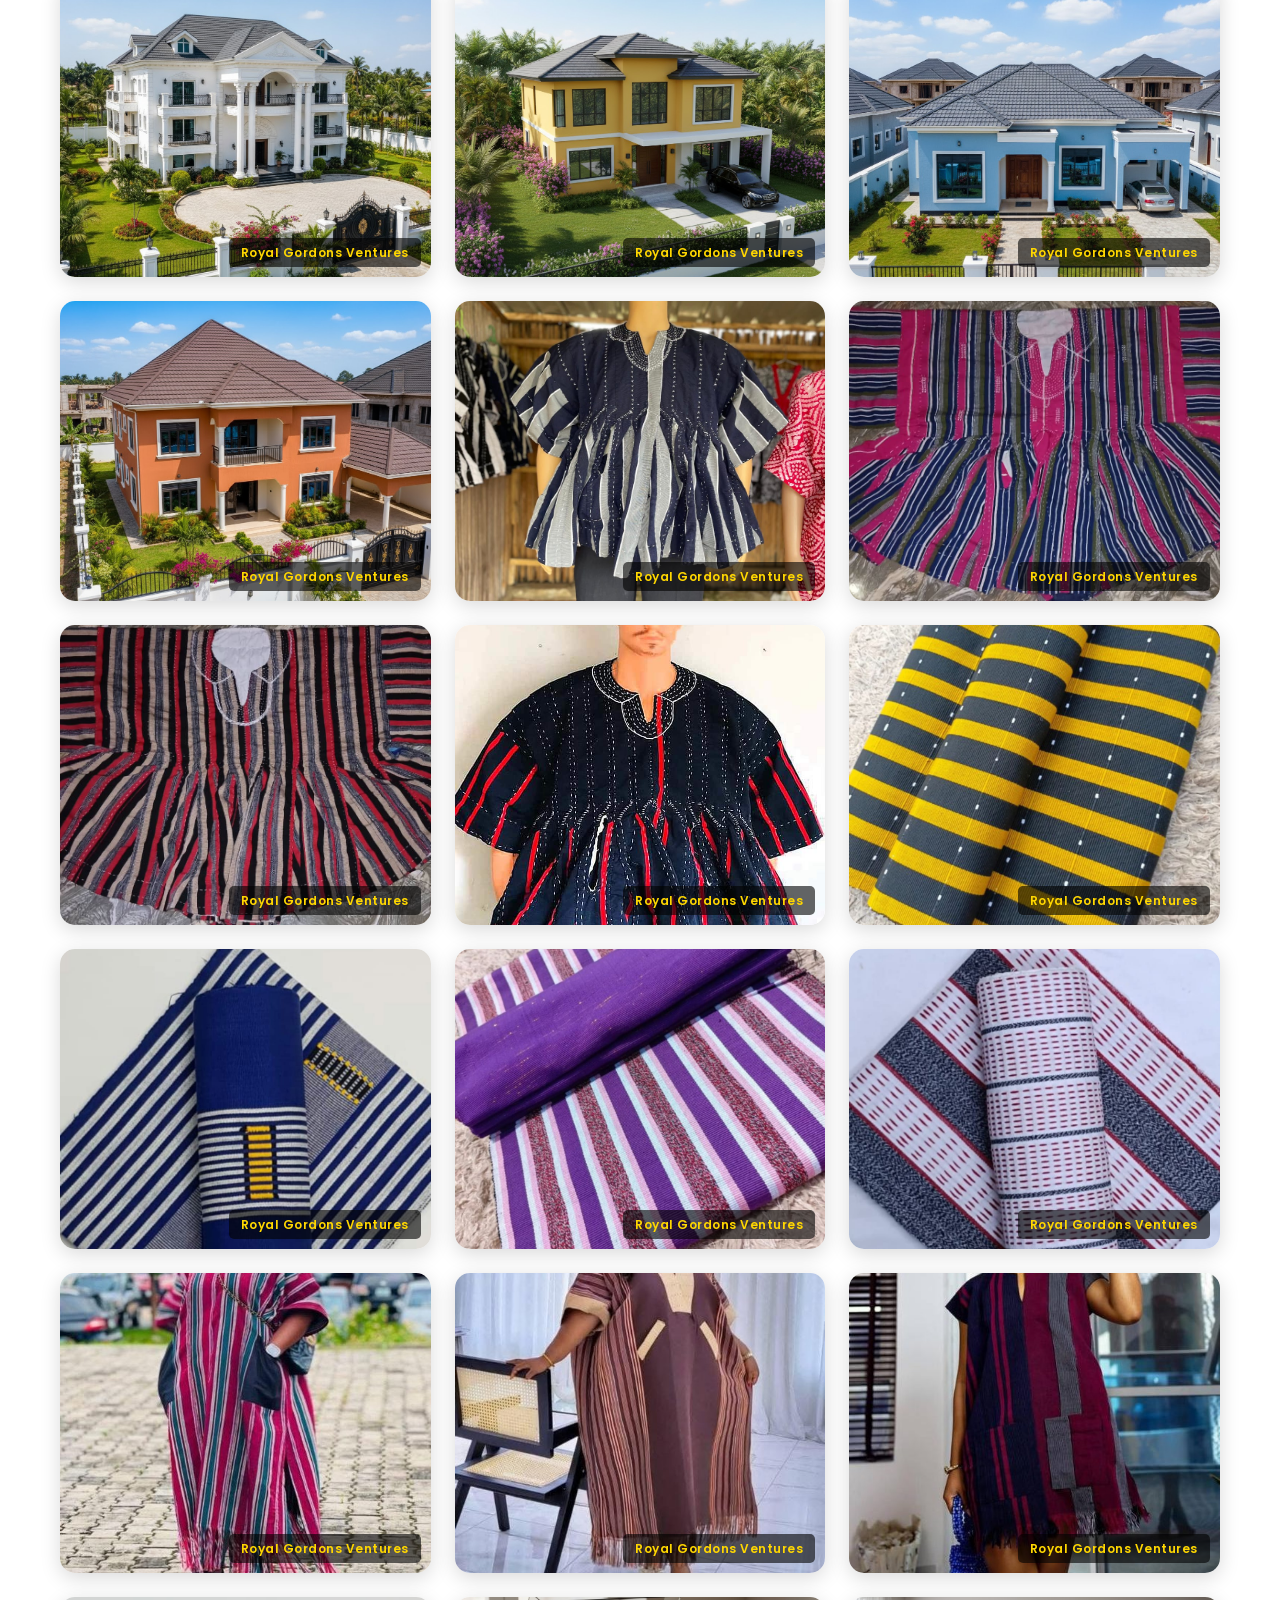
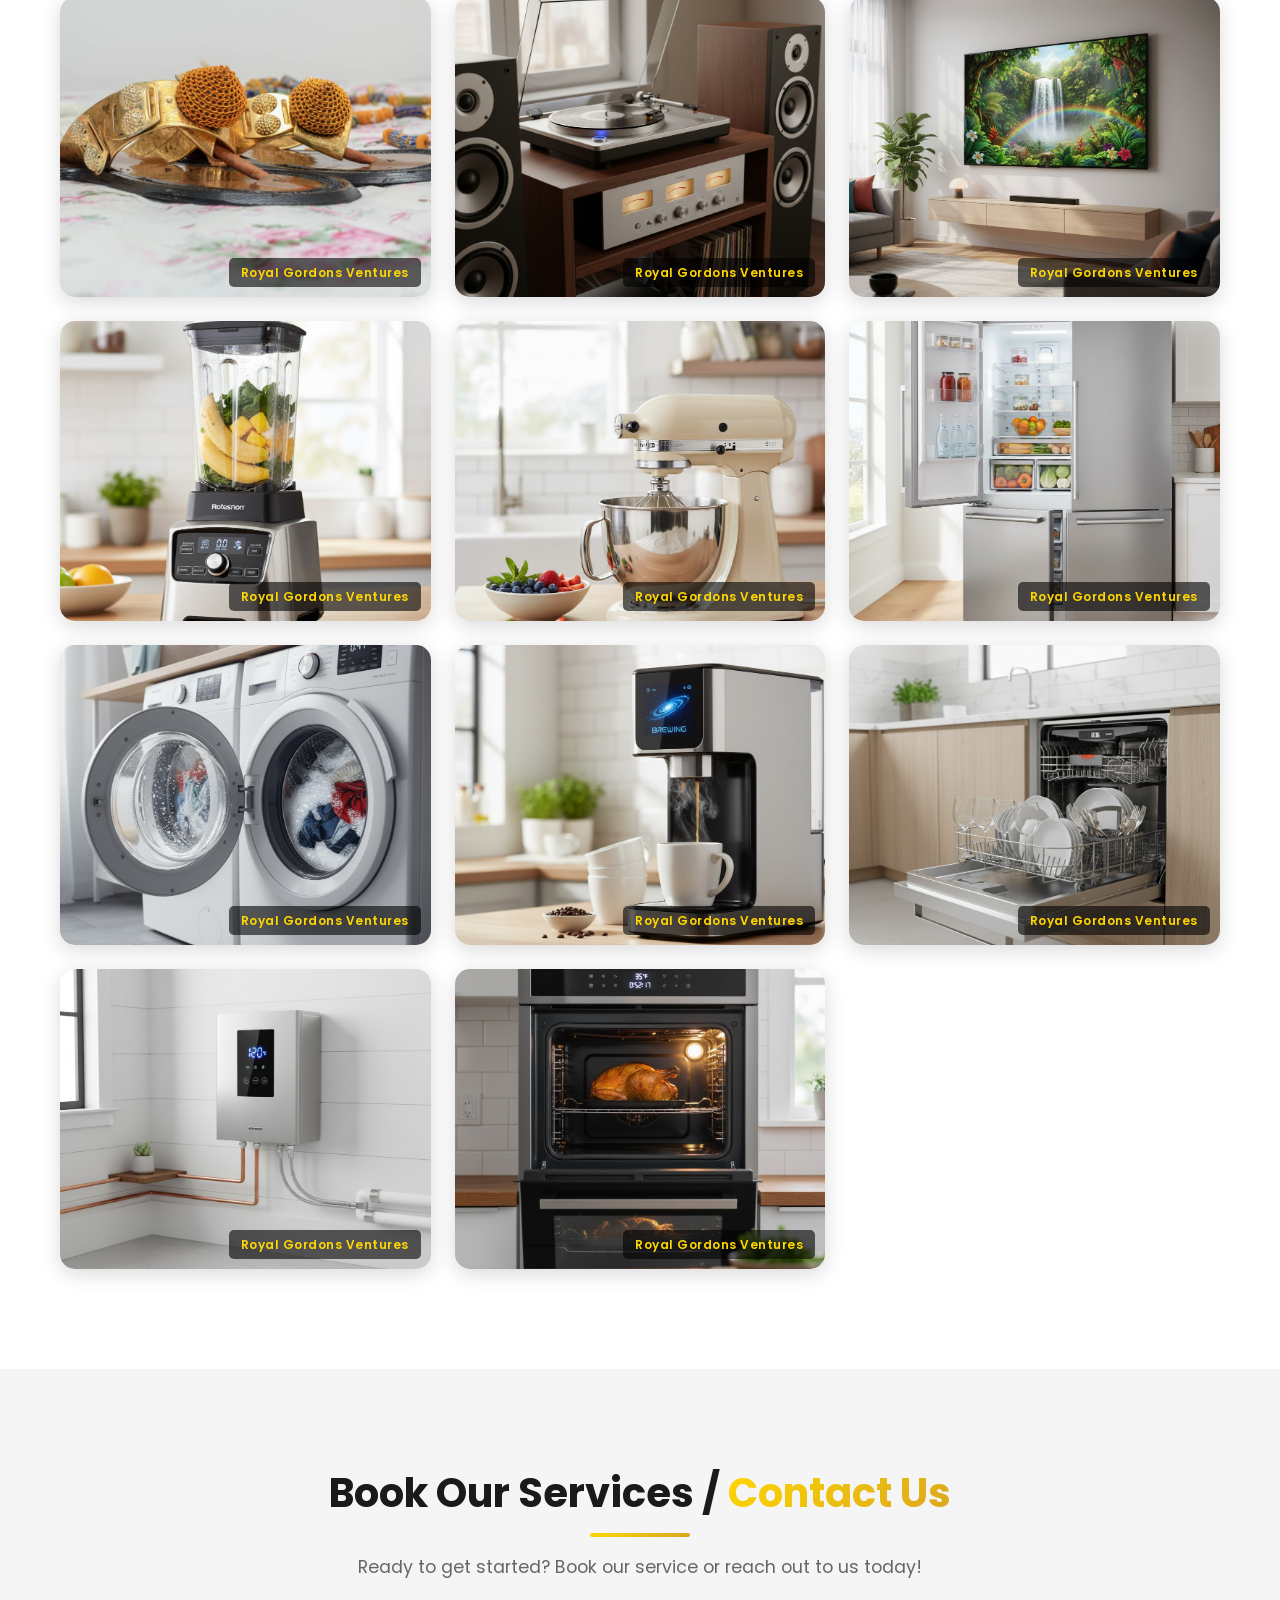
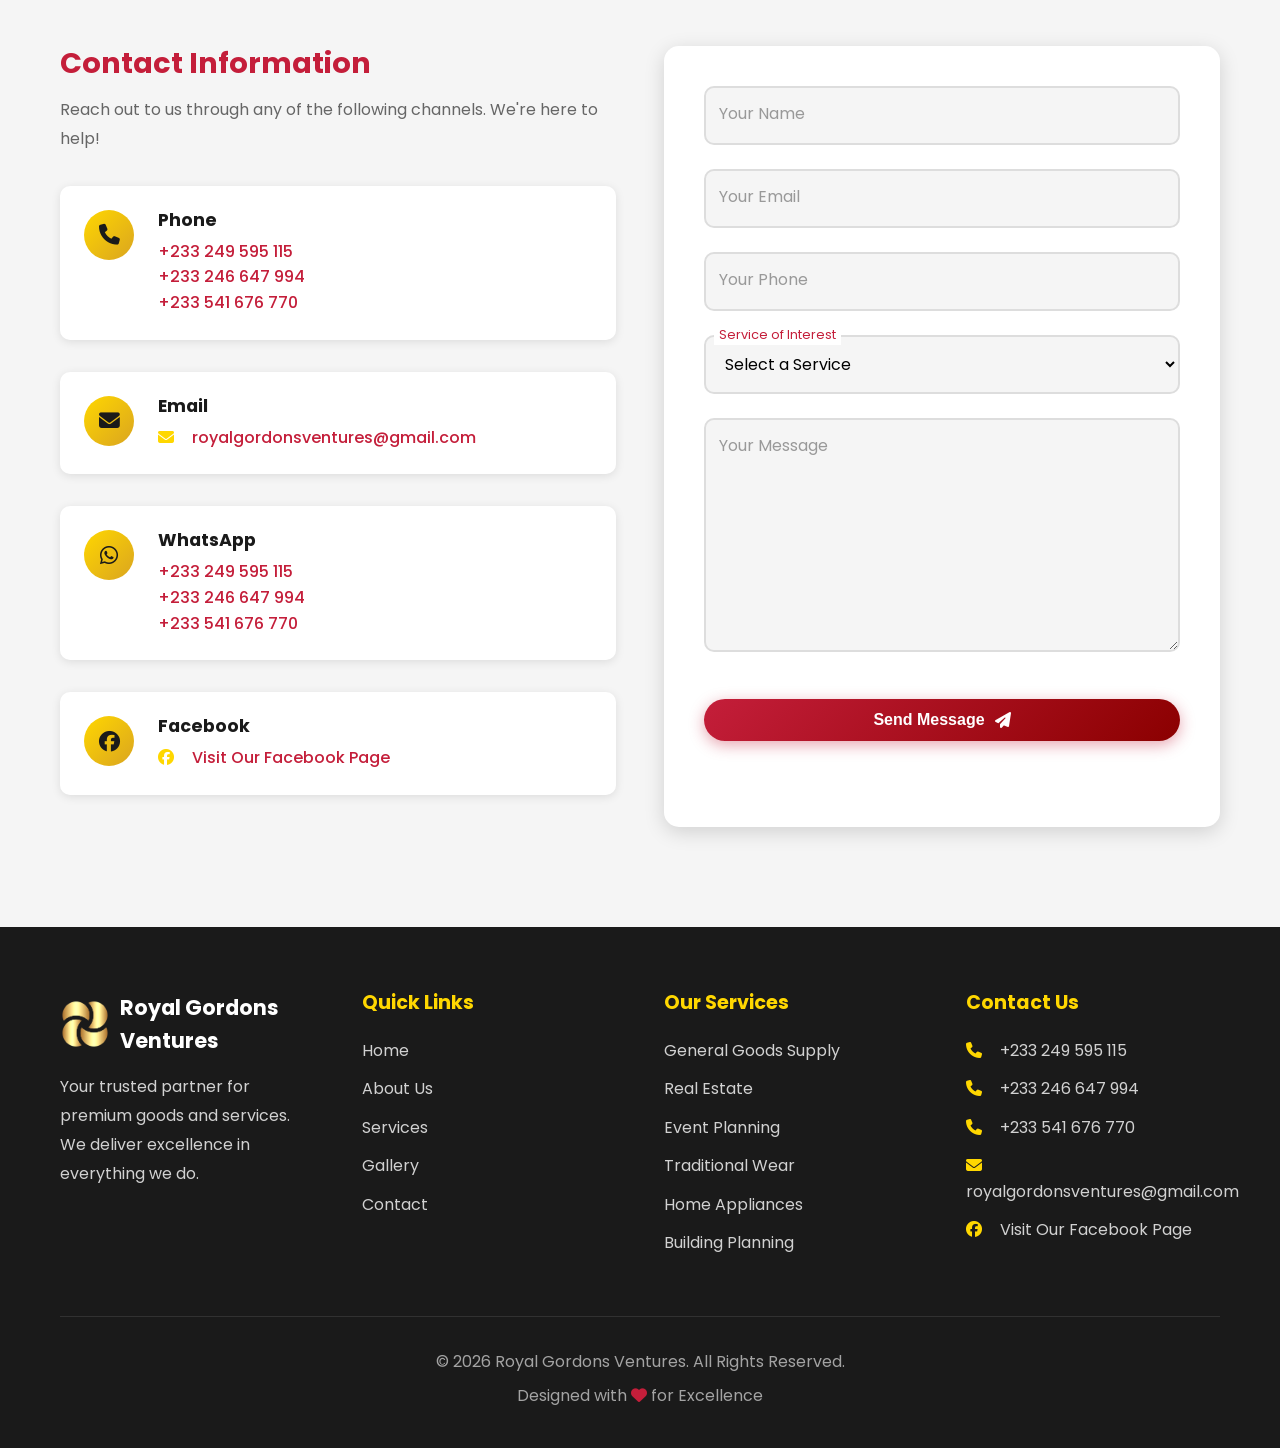
==== commit c3418153: "new" ====
--- a/index.html
+++ b/index.html
@@ -186,6 +186,19 @@
                     </ul>
                     <a href="#contact" class="btn btn-primary service-btn">Book Now</a>
                 </div>
+                <div class="service-card" data-aos="fade-up" data-aos-delay="600">
+                    <div class="service-icon">
+                        <i class="fas fa-drafting-compass"></i>
+                    </div>
+                    <h3>Building Planning</h3>
+                    <p>We assist with building planning concepts and showcases to help you visualize and plan your projects effectively.</p>
+                    <ul class="service-features">
+                        <li><i class="fas fa-check"></i> Concept Sketches & Plans</li>
+                        <li><i class="fas fa-check"></i> Project Showcases</li>
+                        <li><i class="fas fa-check"></i> Consultation & Guidance</li>
+                    </ul>
+                    <a href="#contact" class="btn btn-primary service-btn">Book Now</a>
+                </div>
             </div>
         </div>
     </section>
@@ -244,6 +257,7 @@
                 <button class="filter-btn" data-filter="realestate">Real Estate</button>
                 <button class="filter-btn" data-filter="traditional">Traditional Wear</button>
                 <button class="filter-btn" data-filter="appliances">Appliances</button>
+                <a class="filter-btn" href="building_planning.html" title="View Building Planning Gallery">Building Planning</a>
             </div>
             <div class="gallery-grid">
                 <div class="gallery-item events" data-aos="zoom-in">
@@ -606,6 +620,7 @@
                                 <option value="event-planning">Event Planning</option>
                                 <option value="traditional-wear">Traditional Wear</option>
                                 <option value="appliances">Home & Kitchen Appliances</option>
+                                <option value="building-planning">Building Planning</option>
                             </select>
                             <label for="service" class="select-label">Service of Interest</label>
                         </div>
@@ -653,6 +668,7 @@
                         <li><a href="#services">Event Planning</a></li>
                         <li><a href="#services">Traditional Wear</a></li>
                         <li><a href="#services">Home Appliances</a></li>
+                        <li><a href="#services">Building Planning</a></li>
                     </ul>
                 </div>
                 <div class="footer-section">
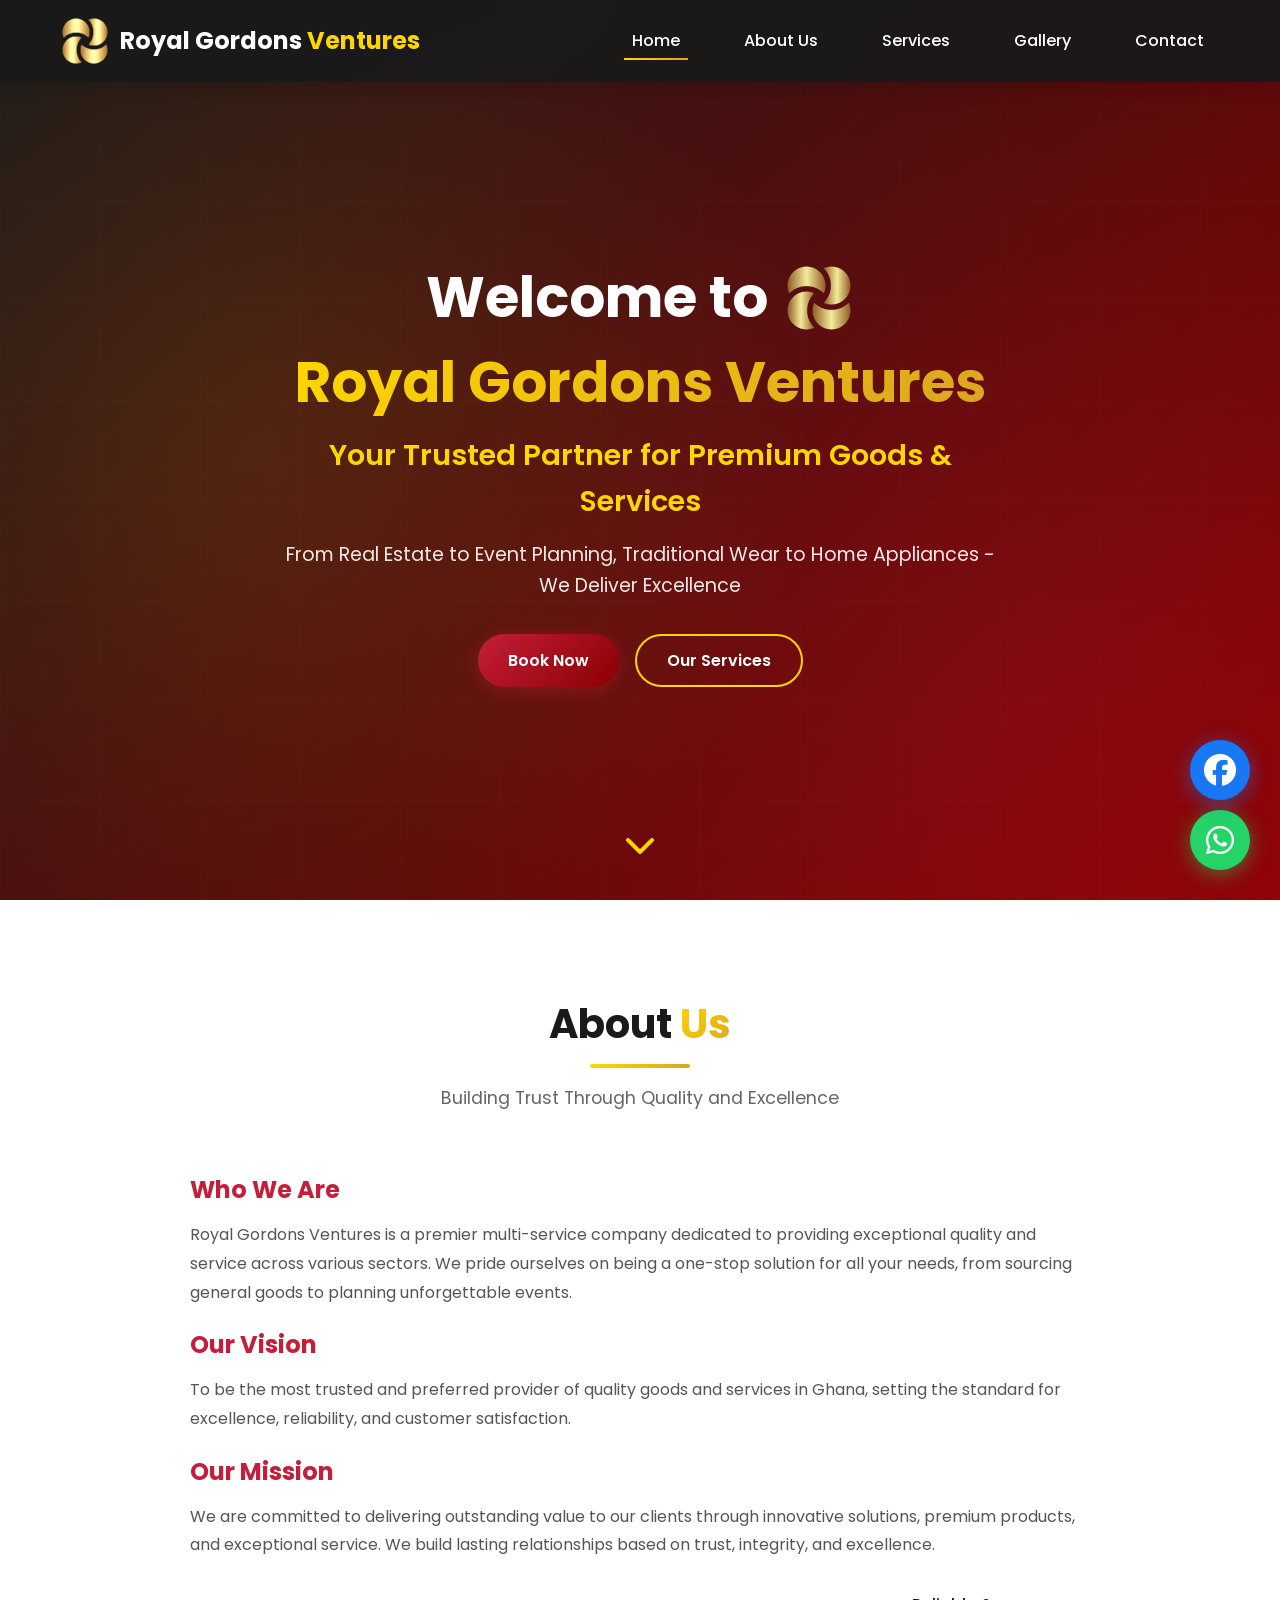
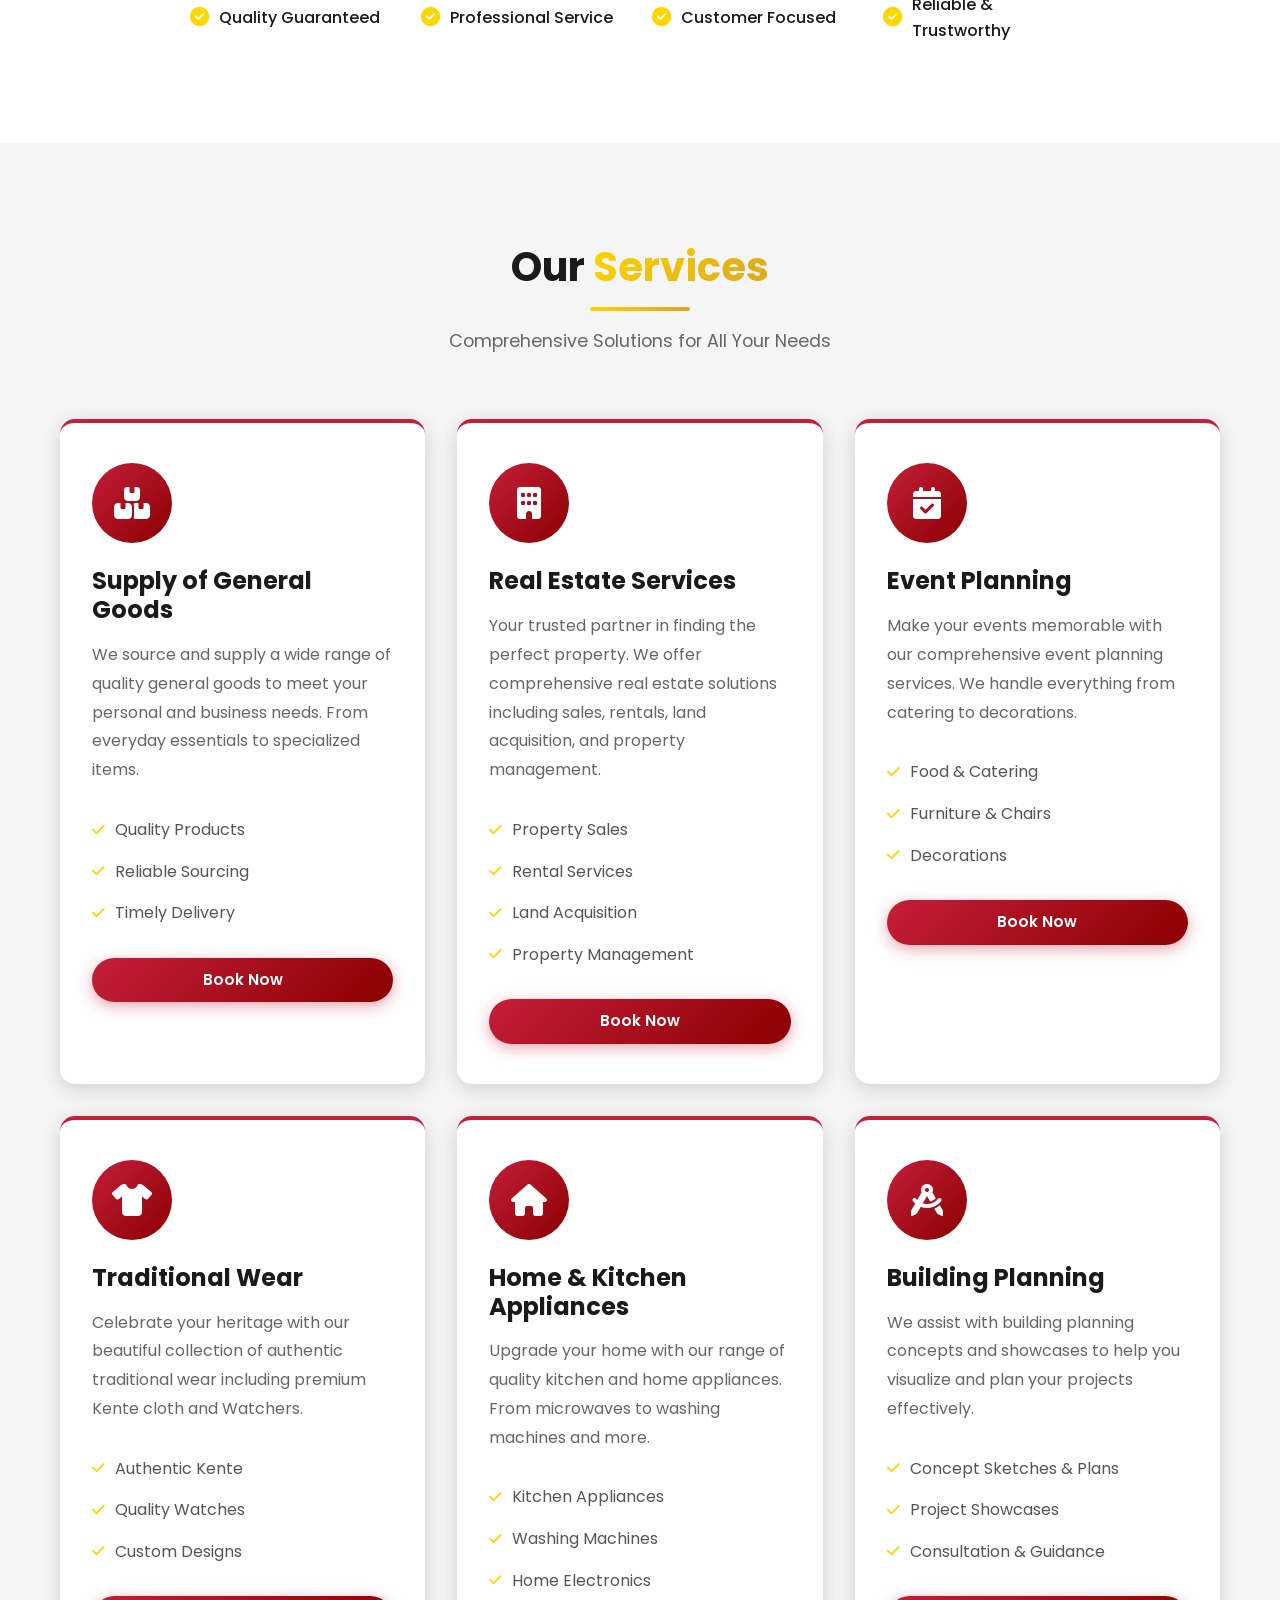
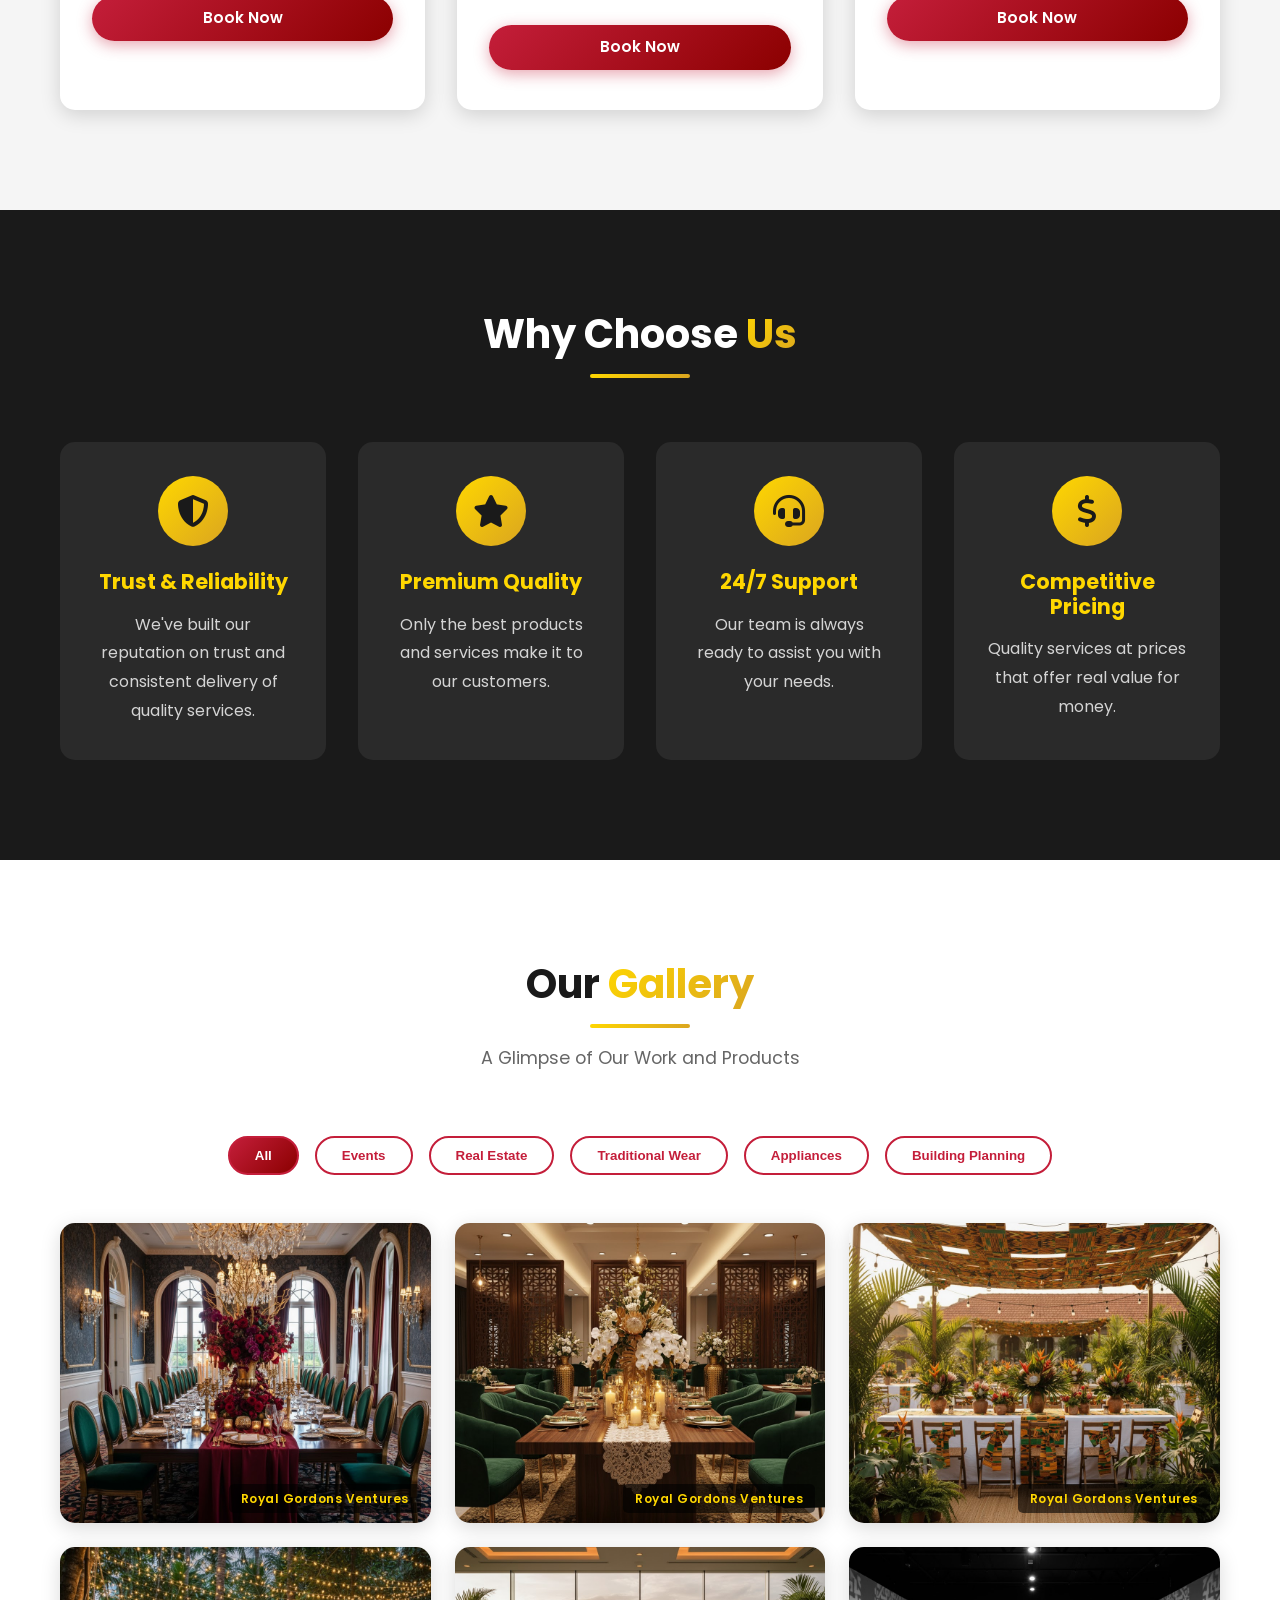
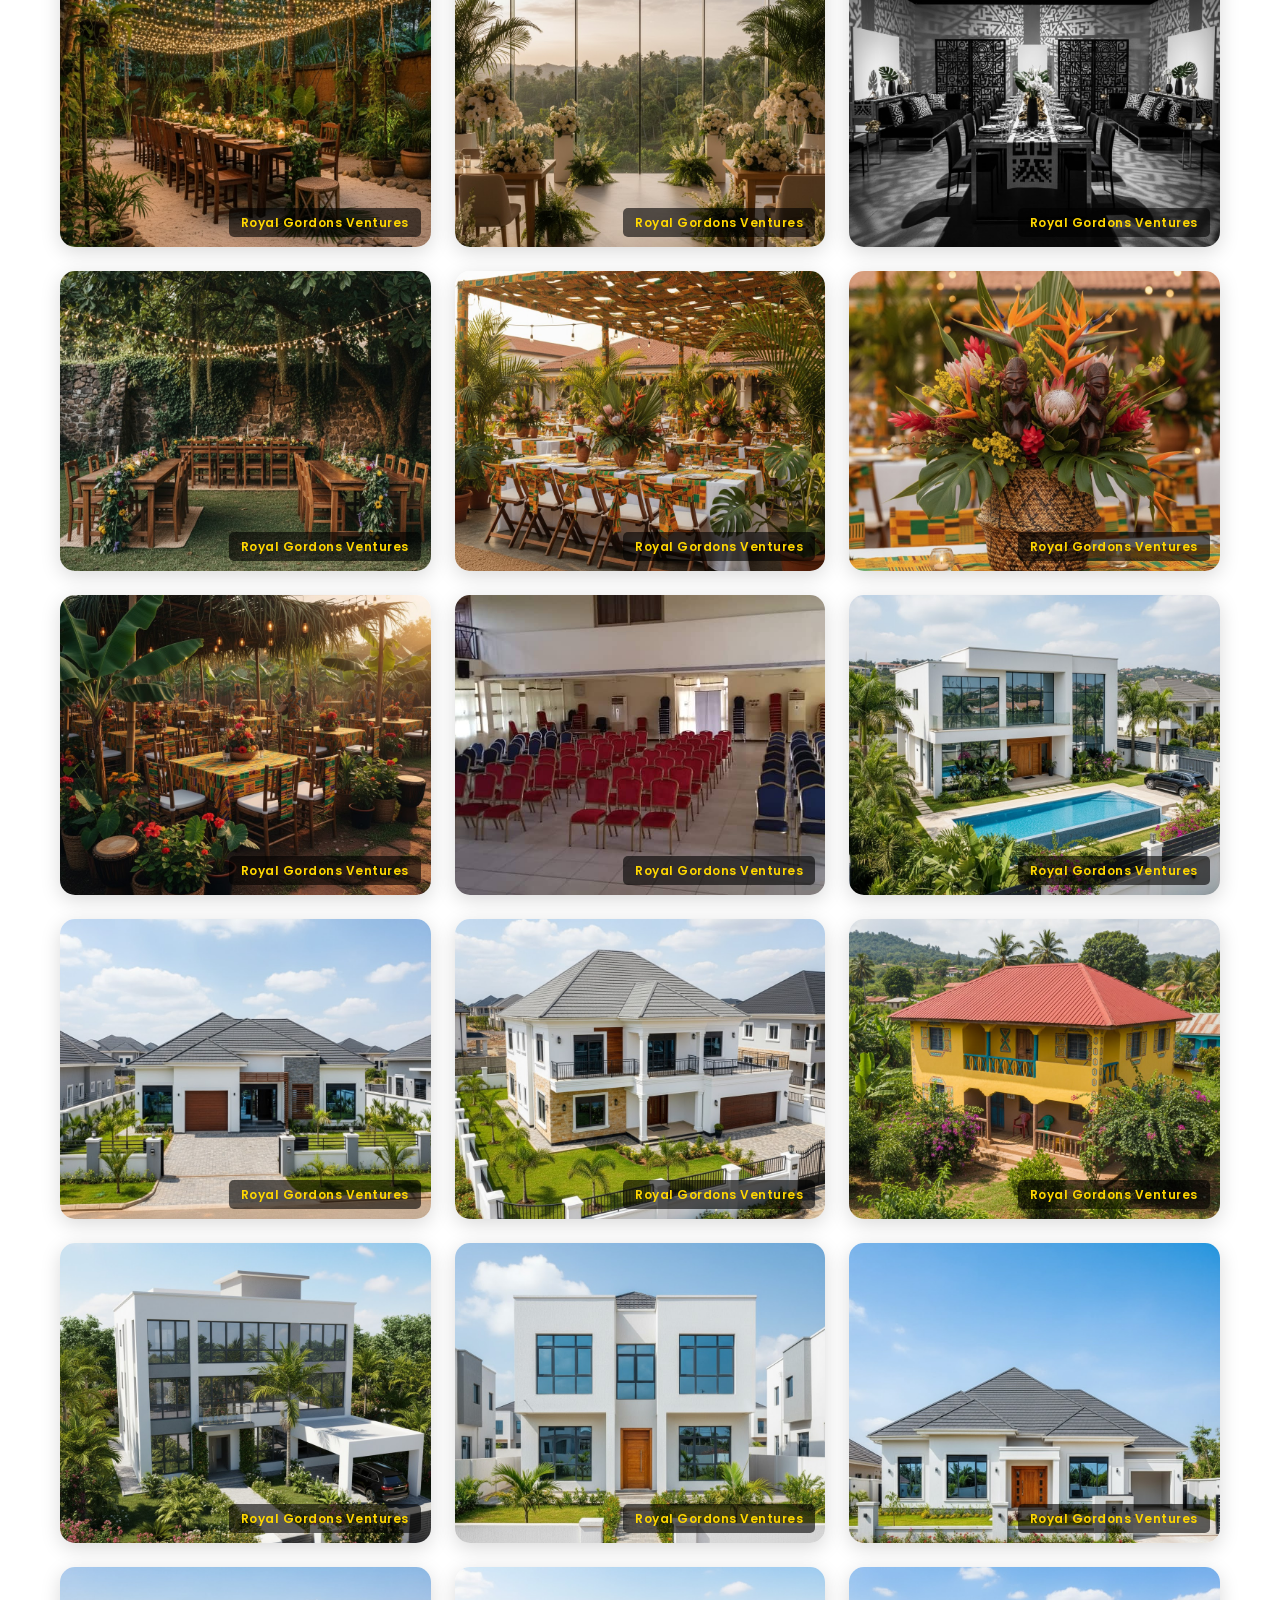
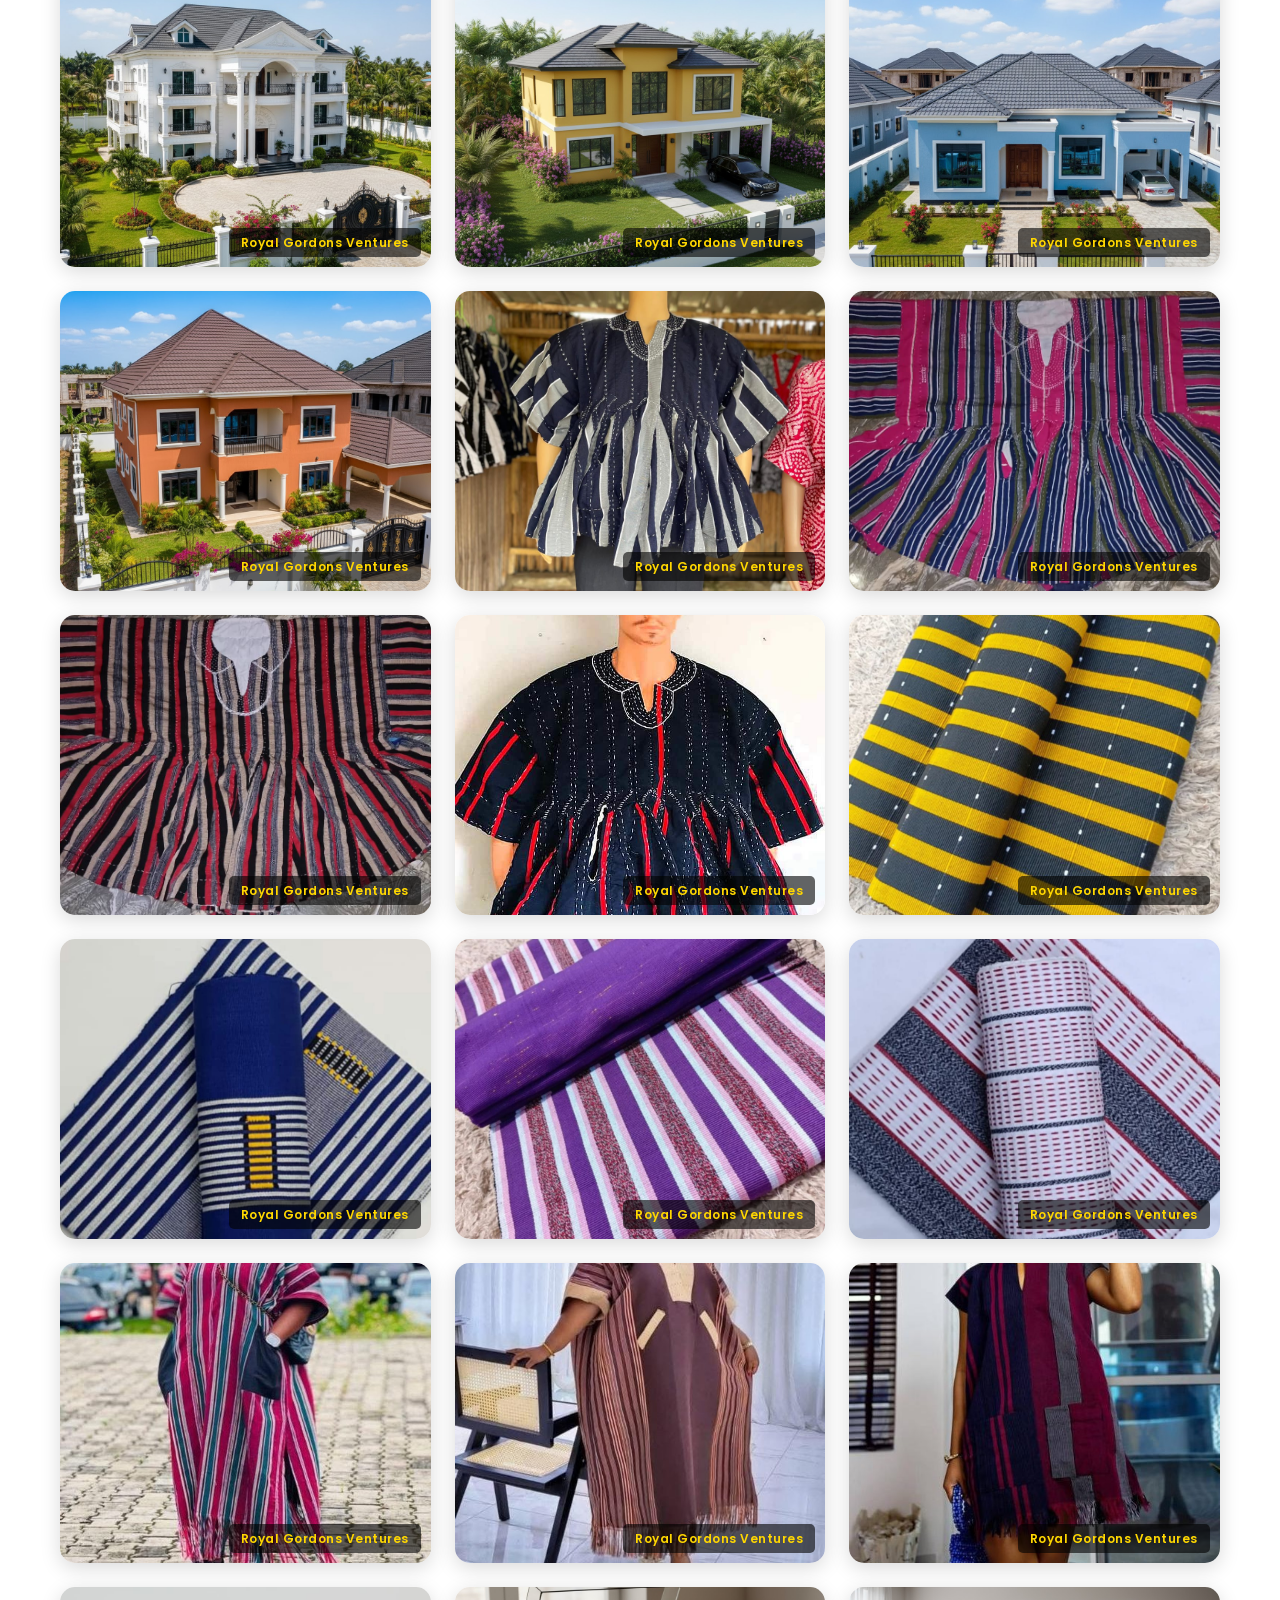
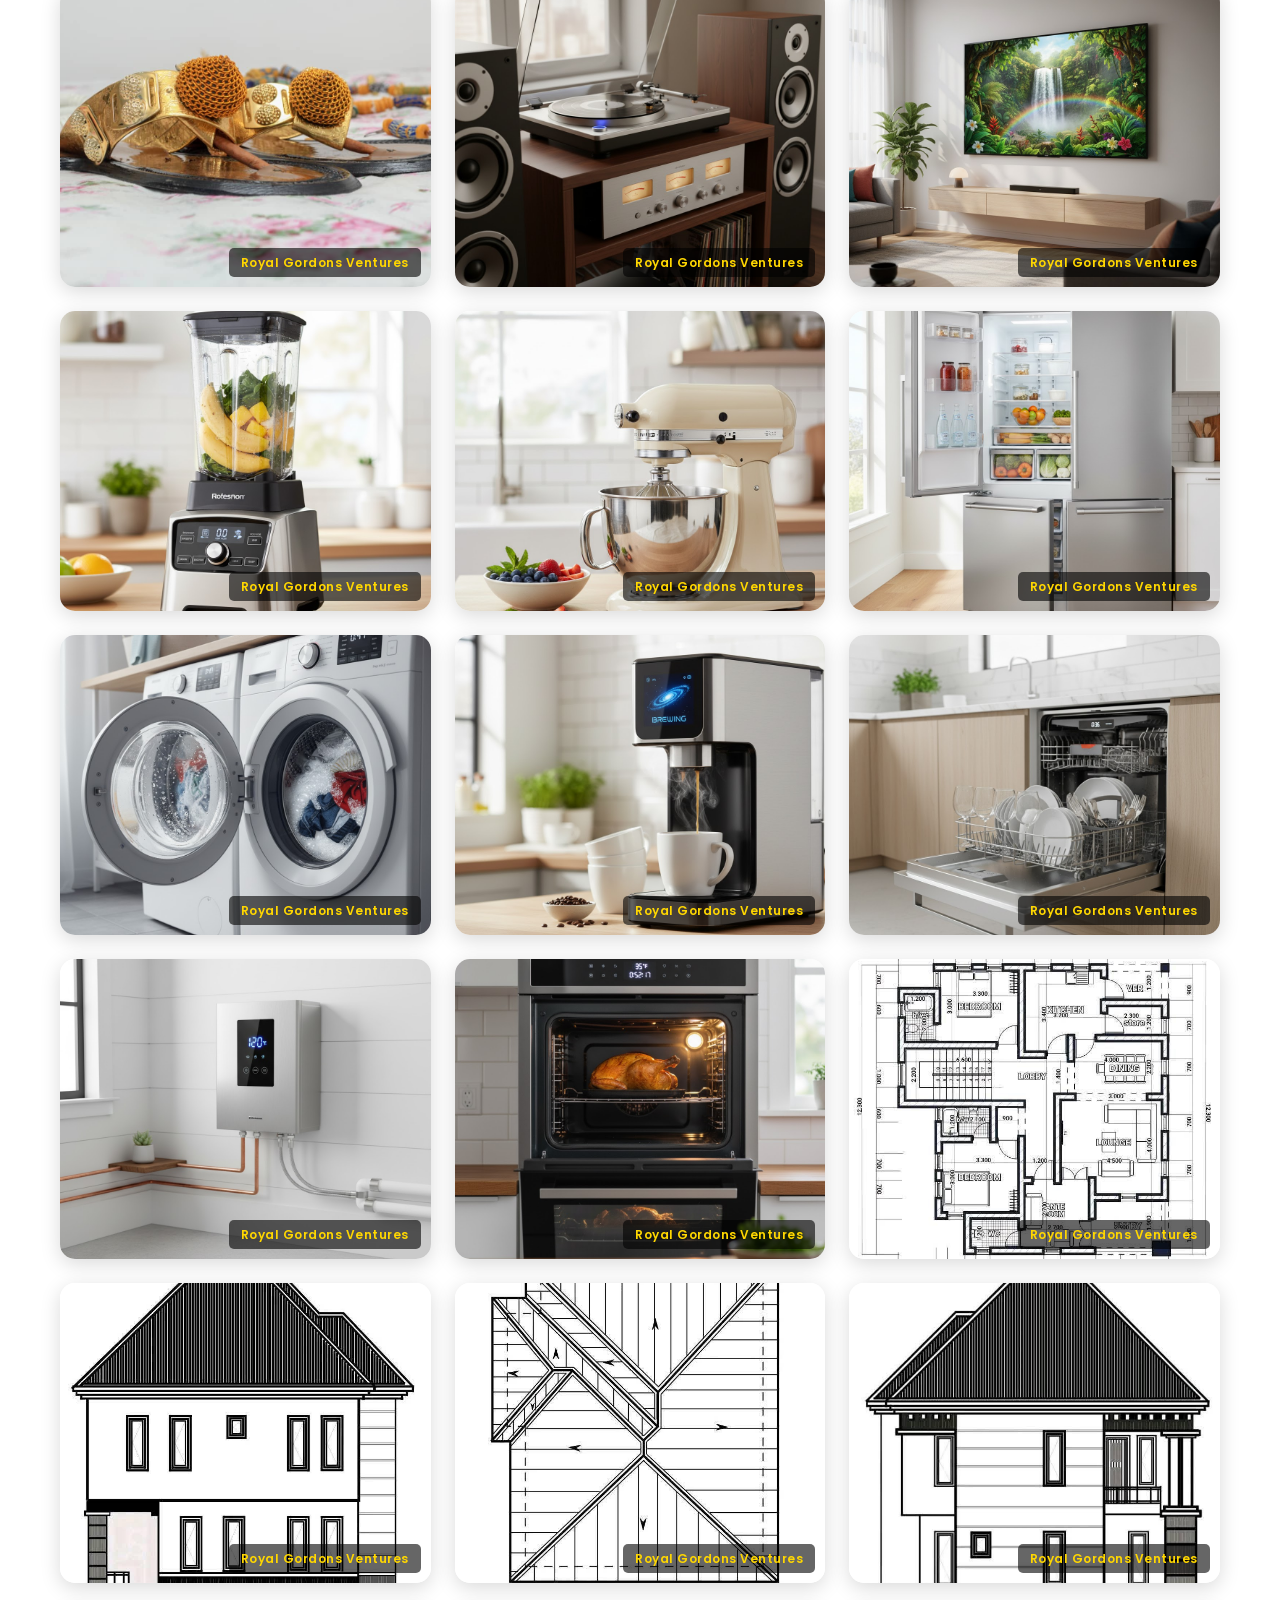
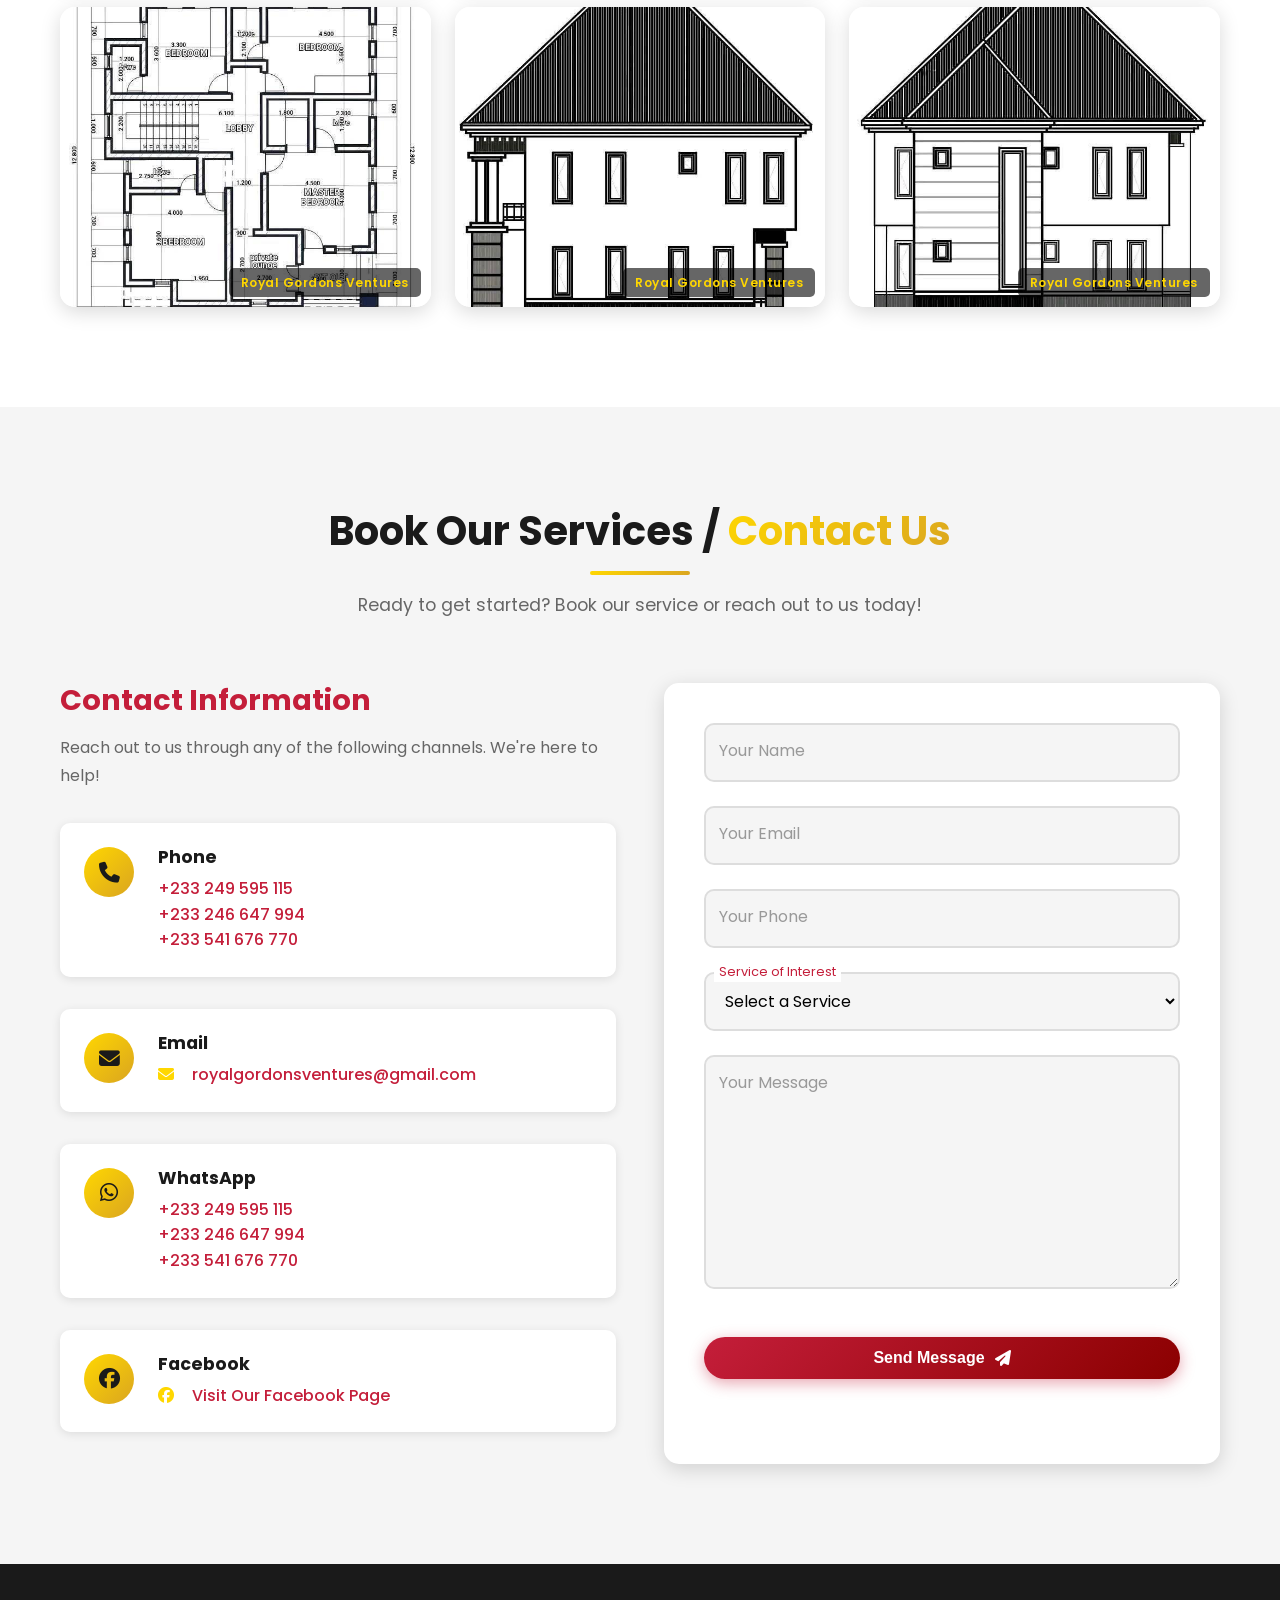
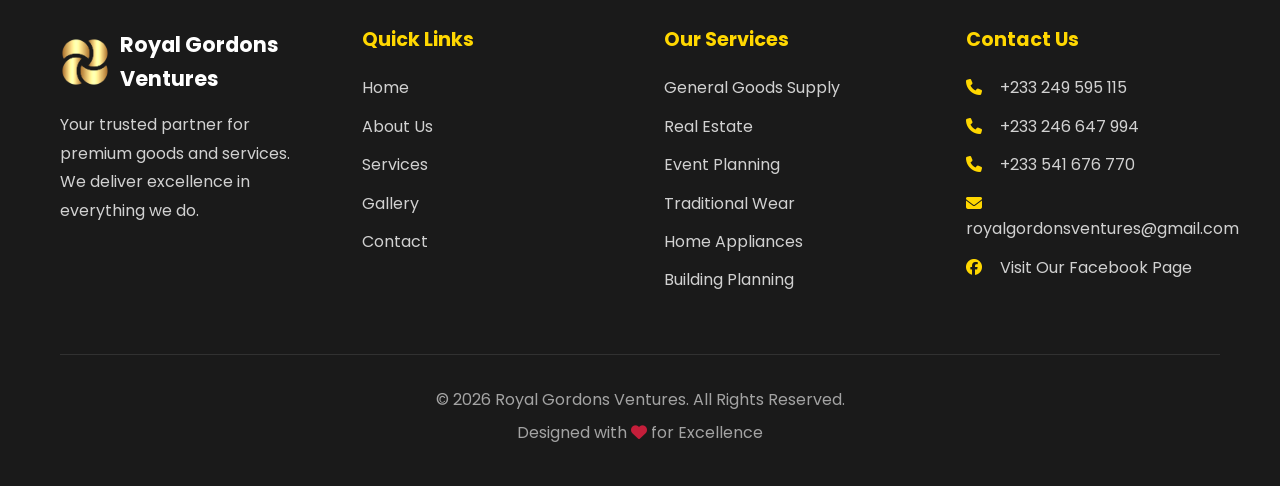
==== commit ba973272: "new update" ====
--- a/index.html
+++ b/index.html
@@ -257,7 +257,7 @@
                 <button class="filter-btn" data-filter="realestate">Real Estate</button>
                 <button class="filter-btn" data-filter="traditional">Traditional Wear</button>
                 <button class="filter-btn" data-filter="appliances">Appliances</button>
-                <a class="filter-btn" href="building_planning.html" title="View Building Planning Gallery">Building Planning</a>
+                <button class="filter-btn" data-filter="building-planning">Building Planning</button>
             </div>
             <div class="gallery-grid">
                 <div class="gallery-item events" data-aos="zoom-in">
@@ -533,6 +533,55 @@
                     <div class="gallery-overlay">
                         <h4>Sound System</h4>
                         <p>Complete setup</p>
+                    </div>
+                </div>
+                <div class="gallery-item building-planning" data-aos="zoom-in">
+                    <img src="images/building_planning1.jpg" alt="Building Planning 1">
+                    <div class="gallery-overlay">
+                        <h4>Building Planning</h4>
+                        <p>Concept design</p>
+                    </div>
+                </div>
+                <div class="gallery-item building-planning" data-aos="zoom-in">
+                    <img src="images/building_planning2.jpg" alt="Building Planning 2">
+                    <div class="gallery-overlay">
+                        <h4>Building Planning</h4>
+                        <p>Project showcase</p>
+                    </div>
+                </div>
+                <div class="gallery-item building-planning" data-aos="zoom-in">
+                    <img src="images/building_planning3.jpg" alt="Building Planning 3">
+                    <div class="gallery-overlay">
+                        <h4>Building Planning</h4>
+                        <p>Architectural design</p>
+                    </div>
+                </div>
+                <div class="gallery-item building-planning" data-aos="zoom-in">
+                    <img src="images/building_planning4.jpg" alt="Building Planning 4">
+                    <div class="gallery-overlay">
+                        <h4>Building Planning</h4>
+                        <p>Planning concepts</p>
+                    </div>
+                </div>
+                <div class="gallery-item building-planning" data-aos="zoom-in">
+                    <img src="images/building_planning5.jpg" alt="Building Planning 5">
+                    <div class="gallery-overlay">
+                        <h4>Building Planning</h4>
+                        <p>Design visualization</p>
+                    </div>
+                </div>
+                <div class="gallery-item building-planning" data-aos="zoom-in">
+                    <img src="images/building_planning6.jpg" alt="Building Planning 6">
+                    <div class="gallery-overlay">
+                        <h4>Building Planning</h4>
+                        <p>Project planning</p>
+                    </div>
+                </div>
+                <div class="gallery-item building-planning" data-aos="zoom-in">
+                    <img src="images/building_planning7.jpg" alt="Building Planning 7">
+                    <div class="gallery-overlay">
+                        <h4>Building Planning</h4>
+                        <p>Construction planning</p>
                     </div>
                 </div>
             </div>
